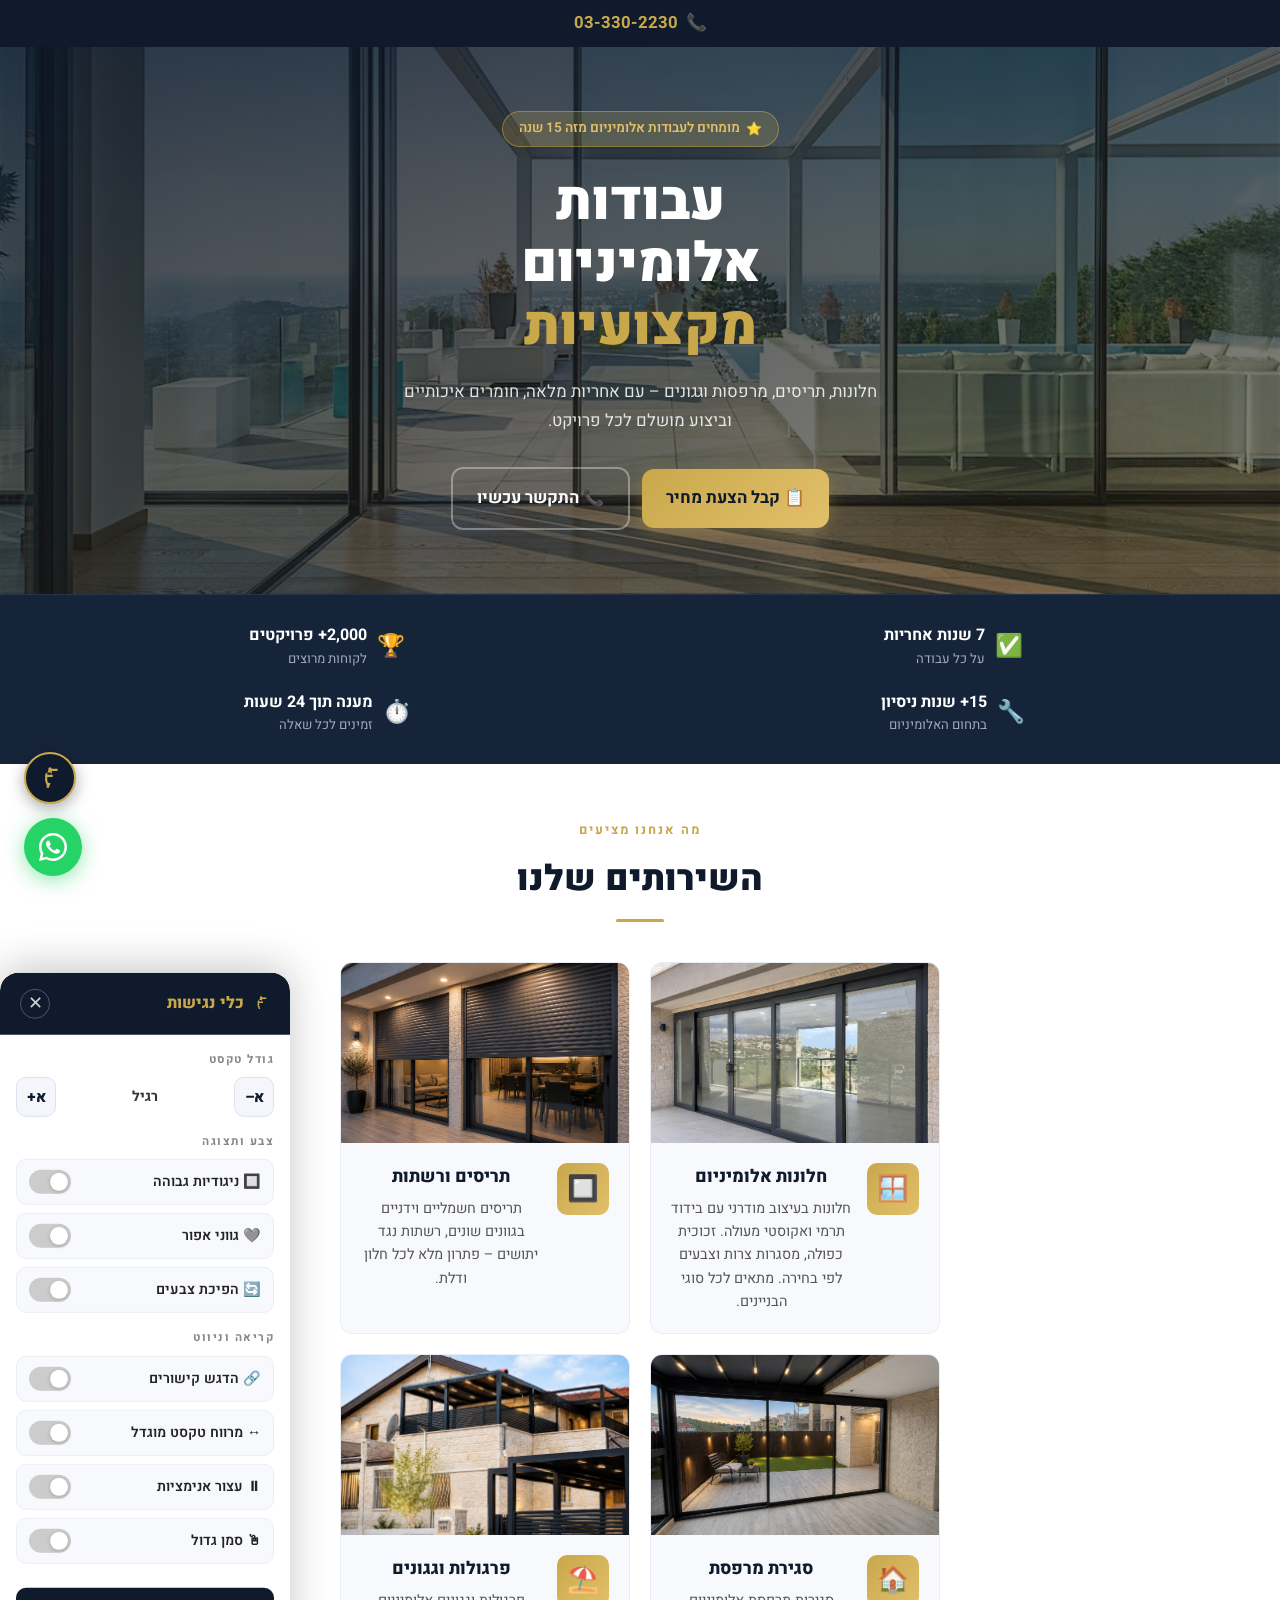
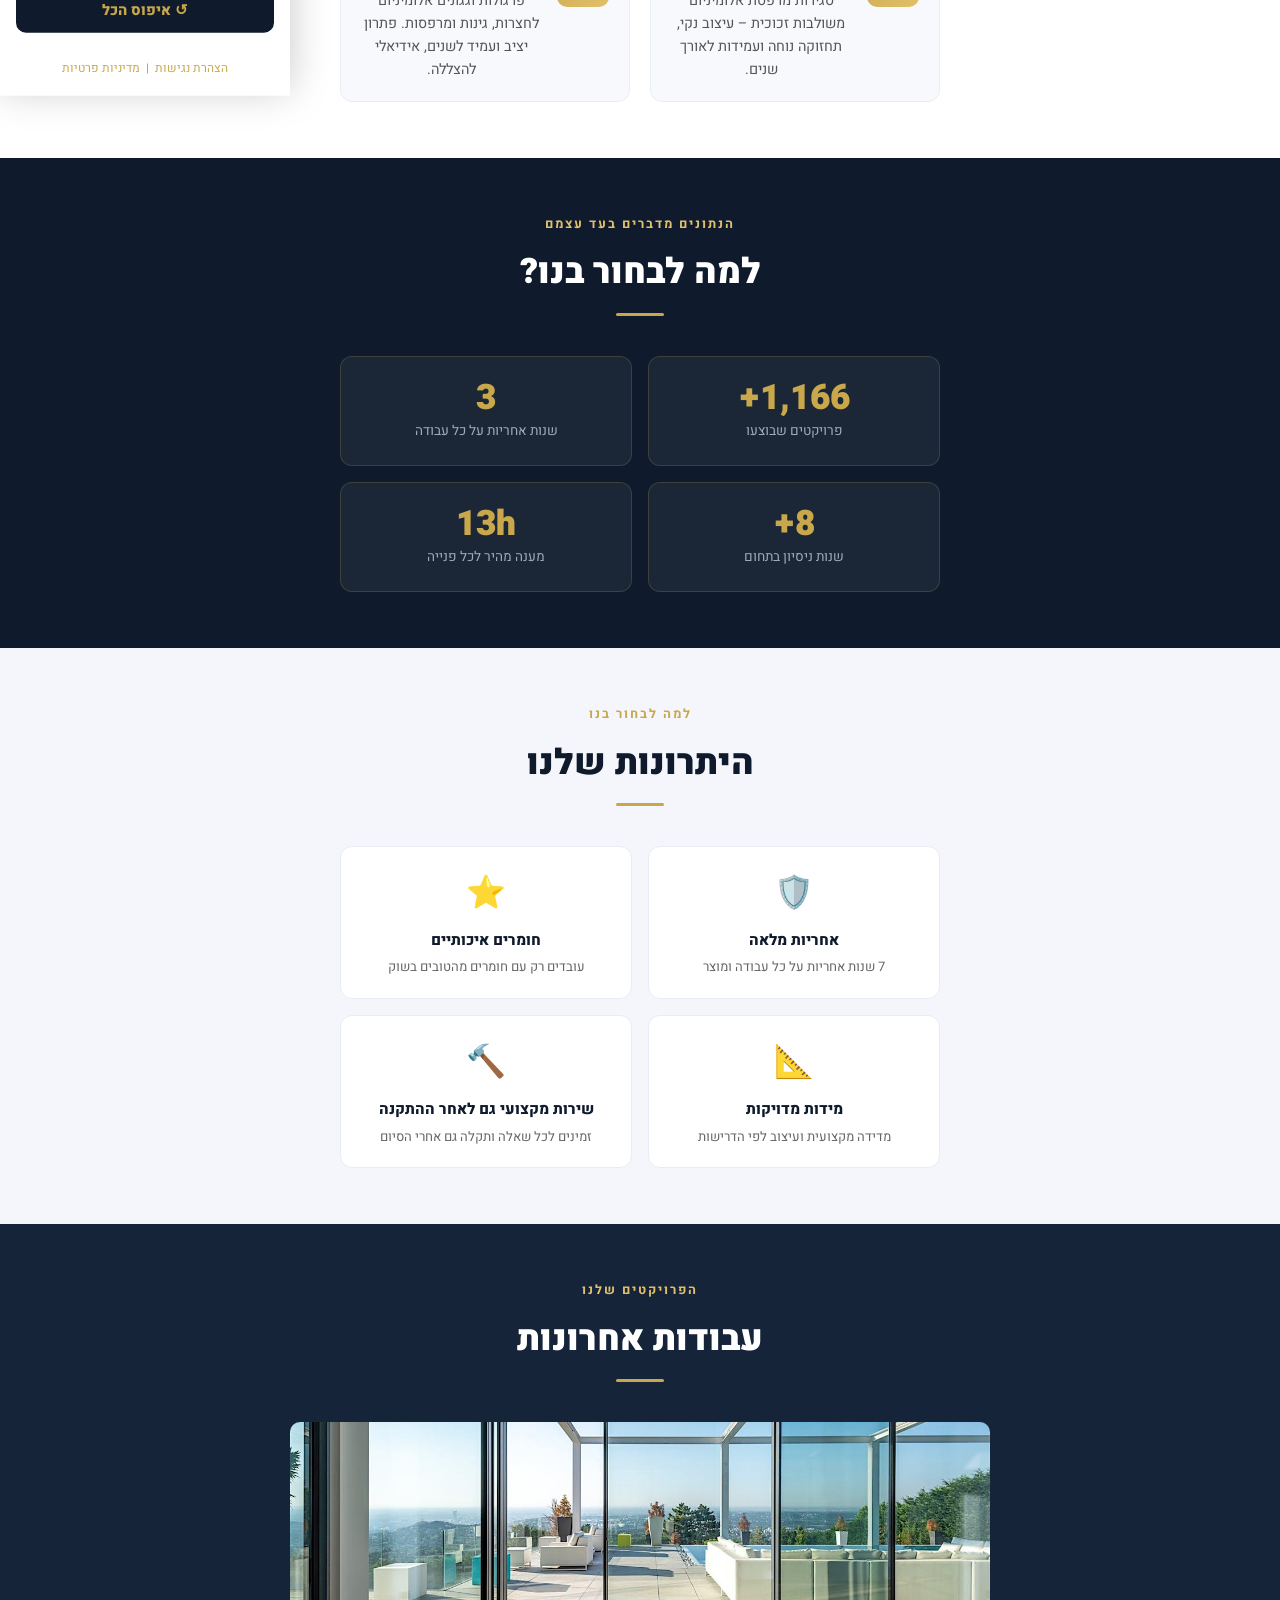
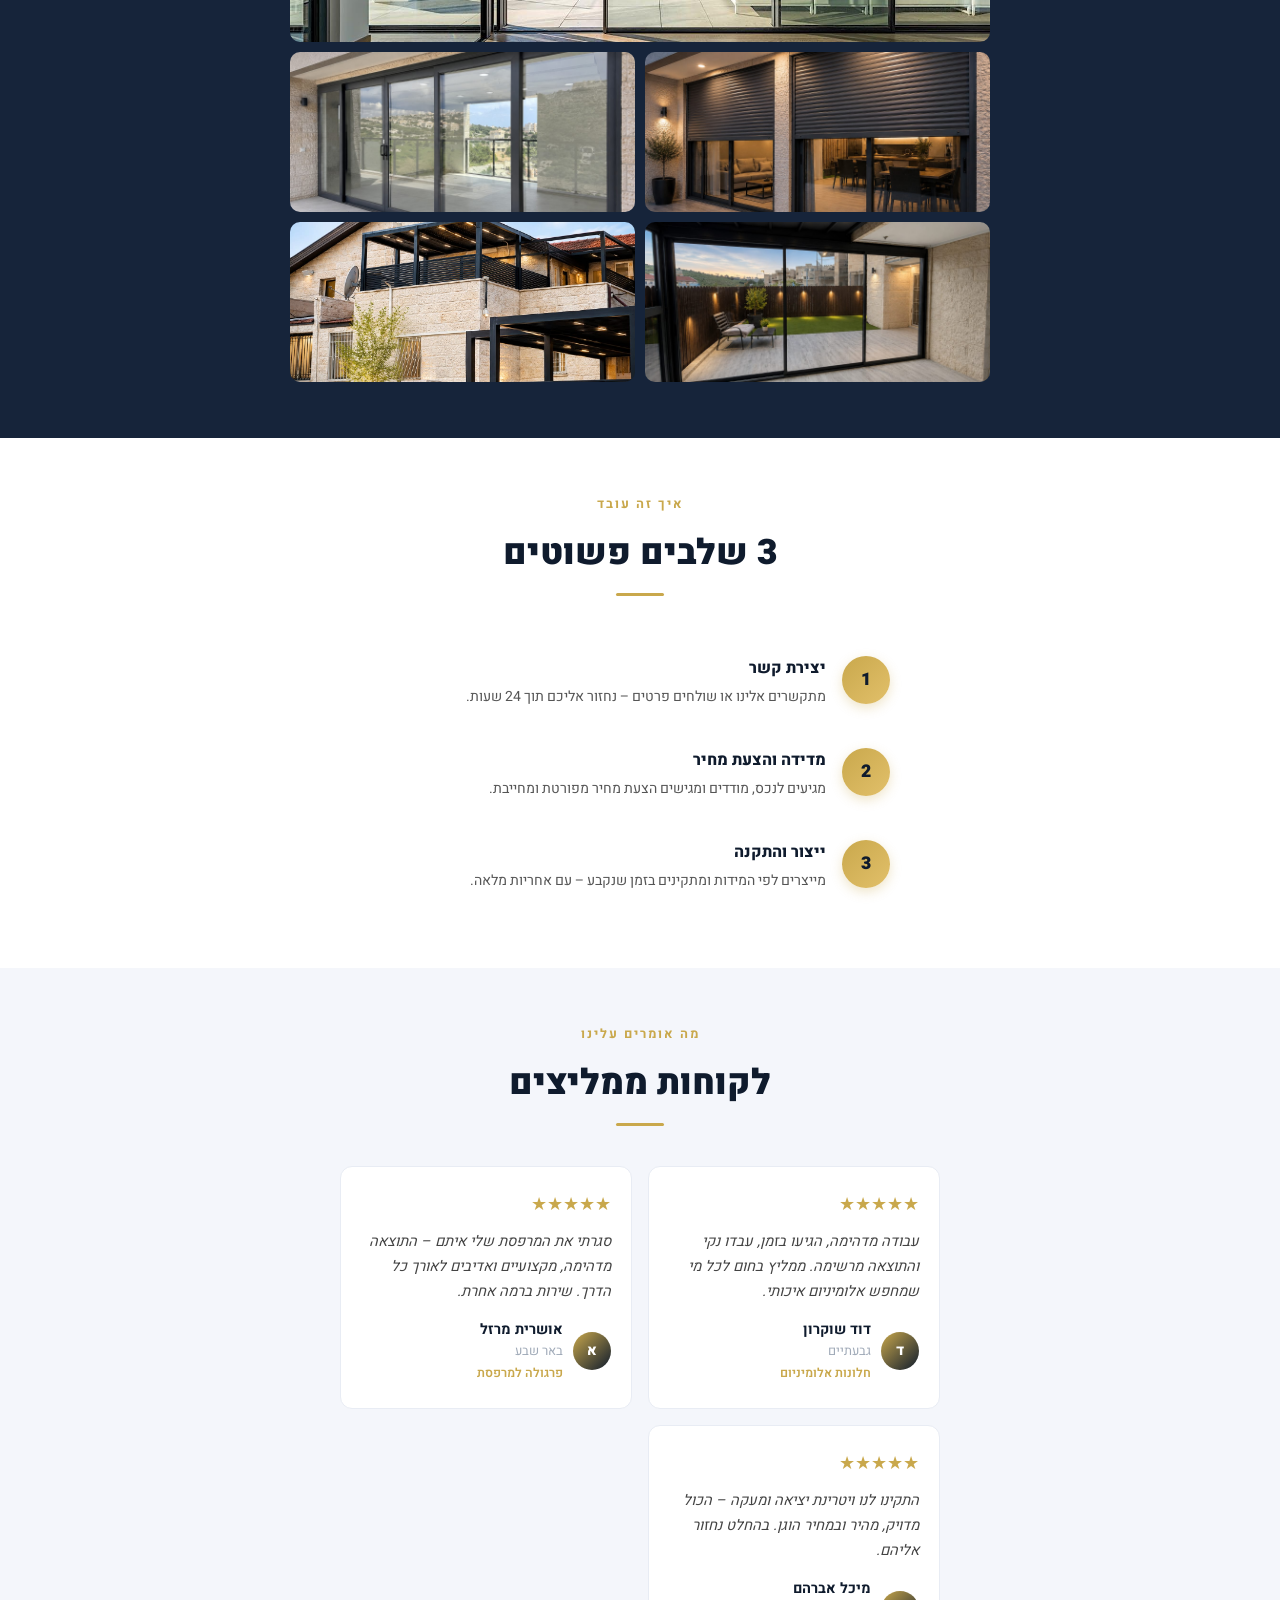
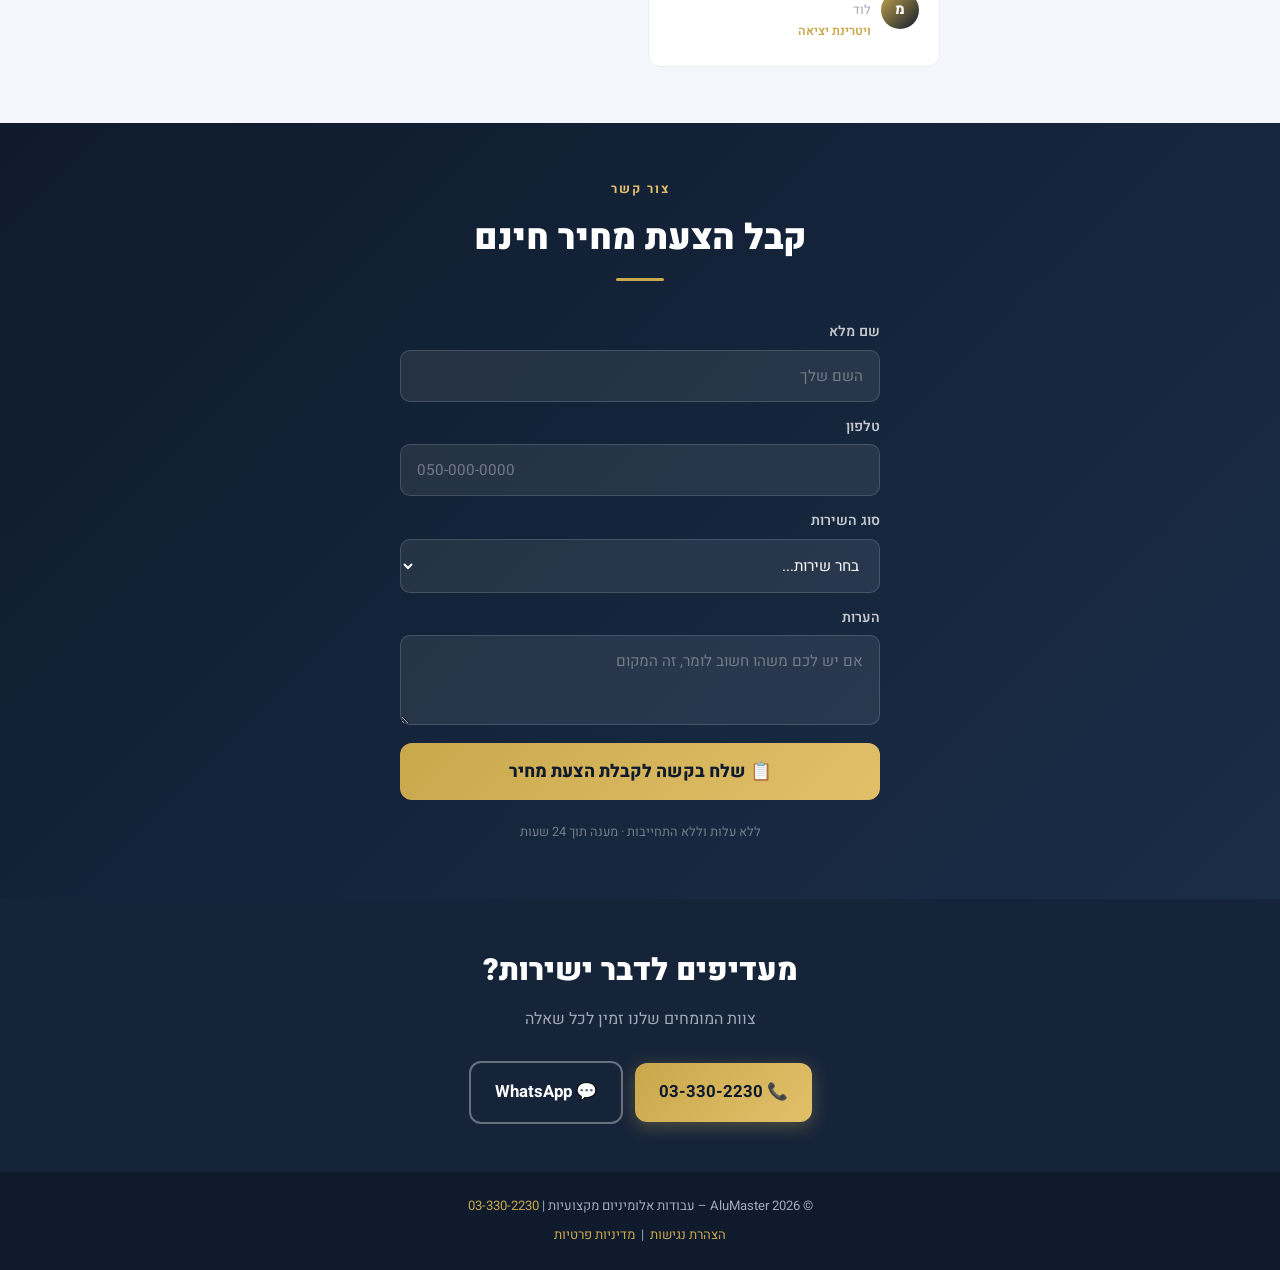
==== index.html @ 0dadb30b "Add accessibility toolbar widget (WCAG 2.2 / ת"י 5568) - Font size control (4 levels) - High contras" ====
<!DOCTYPE html>
<html lang="he" dir="rtl">
<head>
  <!-- Google Tag Manager -->
  <script>(function(w,d,s,l,i){w[l]=w[l]||[];w[l].push({'gtm.start':
  new Date().getTime(),event:'gtm.js'});var f=d.getElementsByTagName(s)[0],
  j=d.createElement(s),dl=l!='dataLayer'?'&l='+l:'';j.async=true;j.src=
  'https://www.googletagmanager.com/gtm.js?id='+i+dl;f.parentNode.insertBefore(j,f);
  })(window,document,'script','dataLayer','GTM-M9XR2QWD');</script>
  <!-- End Google Tag Manager -->
  <meta charset="UTF-8" />
  <meta name="viewport" content="width=device-width, initial-scale=1.0" />
  <title>עבודות אלומיניום מקצועיות | AluMaster</title>
  <meta name="description" content="חלונות, תריסים, סגירת מרפסות, פרגולות וגגונים – עם אחריות מלאה, חומרים איכותיים וביצוע מושלם לכל פרויקט." />
  <link rel="preconnect" href="https://fonts.googleapis.com" />
  <link href="https://fonts.googleapis.com/css2?family=Heebo:wght@400;600;700;900&display=swap" rel="stylesheet" />
  <link rel="stylesheet" href="a11y-widget.css" />
  <style>
    *, *::before, *::after { box-sizing: border-box; margin: 0; padding: 0; }
    :root { --navy:#0f1b2d; --navy2:#16243a; --gold:#c9a84c; --gold-light:#e2c06a; --muted:#a0aab8; --white:#ffffff; --radius:12px; }
    body { font-family:'Heebo',sans-serif; background:var(--white); color:#1a1a2e; line-height:1.6; }

    .topbar { background:var(--navy); text-align:center; padding:10px 16px; }
    .topbar a { color:var(--gold); text-decoration:none; font-size:1.05rem; font-weight:700; display:inline-flex; align-items:center; gap:8px; }
    .topbar a::before { content:"📞"; }

    .hero { position:relative; min-height:520px; display:flex; flex-direction:column; align-items:center; justify-content:center; text-align:center; padding:64px 24px; overflow:hidden; color:var(--white); }
    .hero-bg { position:absolute; inset:0; background-image:url('main.jpeg'); background-size:cover; background-position:center; filter:brightness(0.55); z-index:0; }
    .hero-overlay { position:absolute; inset:0; background:linear-gradient(160deg,rgba(15,27,45,0.75) 0%,rgba(201,168,76,0.12) 100%); z-index:1; }
    .hero>*:not(.hero-bg):not(.hero-overlay) { position:relative; z-index:2; }
    .badge { display:inline-flex; align-items:center; gap:6px; background:rgba(201,168,76,0.2); border:1px solid rgba(201,168,76,0.5); color:var(--gold-light); padding:6px 16px; border-radius:100px; font-size:0.85rem; font-weight:600; margin-bottom:24px; }
    .badge::before { content:"⭐"; font-size:0.8rem; }
    .hero h1 { font-size:clamp(2.4rem,8vw,3.4rem); font-weight:900; line-height:1.15; margin-bottom:20px; text-align:center; width:100%; }
    .hero h1 span { color:var(--gold); display:block; text-align:center; }
    .hero p { color:rgba(255,255,255,0.85); font-size:1.05rem; max-width:480px; margin:0 auto 32px; line-height:1.7; text-align:center; }
    .cta-group { display:flex; flex-direction:column; align-items:center; justify-content:center; gap:12px; max-width:380px; margin:0 auto; }
    .btn { display:flex; align-items:center; justify-content:center; gap:8px; padding:16px 24px; border-radius:var(--radius); font-size:1.05rem; font-weight:700; cursor:pointer; text-decoration:none; border:none; transition:transform 0.15s,box-shadow 0.15s; font-family:'Heebo',sans-serif; }
    .btn:active { transform:scale(0.97); }
    .btn-gold { background:linear-gradient(135deg,var(--gold),var(--gold-light)); color:var(--navy); box-shadow:0 4px 18px rgba(201,168,76,0.35); }
    .btn-gold:hover { box-shadow:0 6px 24px rgba(201,168,76,0.5); }
    .btn-outline { background:transparent; border:2px solid rgba(255,255,255,0.35); color:var(--white); }
    .btn-outline:hover { border-color:var(--gold); color:var(--gold); }

    .stats { background:var(--navy2); padding:28px 24px; display:grid; grid-template-columns:1fr 1fr; gap:20px; border-top:1px solid rgba(255,255,255,0.07); }
    .stat { display:flex; align-items:center; justify-content:center; gap:10px; }
    .stat-icon { font-size:1.4rem; flex-shrink:0; }
    .stat-label { font-size:0.82rem; color:var(--muted); }
    .stat-value { font-size:1rem; font-weight:700; color:var(--white); }

    .section { padding:56px 24px; }
    .section-tag { display:block; text-align:center; font-size:0.8rem; font-weight:700; letter-spacing:2px; color:var(--gold); text-transform:uppercase; margin-bottom:10px; }
    .section-title { text-align:center; font-size:clamp(1.6rem,5vw,2.2rem); font-weight:900; color:var(--navy); margin-bottom:8px; }
    .section-line { width:48px; height:3px; background:var(--gold); border-radius:2px; margin:12px auto 40px; }

    .services-grid { display:flex; flex-direction:column; gap:20px; max-width:600px; margin:0 auto; }
    .service-card { background:#f8f9fc; border-radius:var(--radius); border:1px solid #eaeef4; overflow:hidden; transition:box-shadow 0.2s,transform 0.2s; }
    .service-card:hover { box-shadow:0 6px 24px rgba(15,27,45,0.1); transform:translateY(-2px); }
    .service-img { width:100%; height:180px; object-fit:cover; display:block; }
    .card-body { display:flex; gap:16px; align-items:flex-start; padding:20px; }
    .service-icon { font-size:1.6rem; flex-shrink:0; background:linear-gradient(135deg,var(--gold),var(--gold-light)); border-radius:10px; width:52px; height:52px; display:flex; align-items:center; justify-content:center; }
    .card-text { flex:1; }
    .card-text h3 { font-size:1.1rem; font-weight:800; color:var(--navy); margin-bottom:6px; text-align:center; }
    .card-text p { font-size:0.9rem; color:#555; line-height:1.6; text-align:center; }

    .numbers { background:var(--navy); padding:56px 24px; }
    .numbers .section-title { color:var(--white); }
    .numbers .section-tag { color:var(--gold-light); }
    .numbers-grid { display:grid; grid-template-columns:1fr 1fr; gap:16px; max-width:600px; margin:0 auto; }
    .number-card { background:rgba(255,255,255,0.05); border:1px solid rgba(201,168,76,0.2); border-radius:var(--radius); padding:24px 16px; text-align:center; }
    .number-val { font-size:2.2rem; font-weight:900; color:var(--gold); line-height:1; margin-bottom:6px; }
    .number-label { font-size:0.85rem; color:var(--muted); line-height:1.4; }

    .why { background:#f4f6fb; }
    .why-grid { display:grid; grid-template-columns:1fr 1fr; gap:16px; max-width:600px; margin:0 auto; }
    .why-item { background:var(--white); border-radius:var(--radius); padding:20px 16px; text-align:center; border:1px solid #e8ecf4; }
    .why-item .icon { font-size:2rem; margin-bottom:10px; }
    .why-item h4 { font-size:0.95rem; font-weight:800; color:var(--navy); margin-bottom:6px; }
    .why-item p { font-size:0.82rem; color:#666; line-height:1.5; }

    .gallery { background:var(--navy2); padding:56px 24px; }
    .gallery .section-title { color:var(--white); }
    .gallery .section-tag { color:var(--gold-light); }
    .gallery-grid { display:grid; grid-template-columns:1fr 1fr; gap:10px; max-width:700px; margin:0 auto; }
    .gallery-grid img { width:100%; height:160px; object-fit:cover; border-radius:10px; transition:transform 0.3s; }
    .gallery-grid img:hover { transform:scale(1.03); }
    .gallery-grid img:first-child { grid-column:1/-1; height:220px; }

    .process-steps { display:flex; flex-direction:column; max-width:500px; margin:0 auto; position:relative; }
    .process-steps::before { content:''; position:absolute; right:23px; top:28px; bottom:28px; width:2px; background:linear-gradient(to bottom,var(--gold),transparent); }
    .step { display:flex; gap:16px; align-items:flex-start; padding:20px 0; }
    .step-num { width:48px; height:48px; border-radius:50%; background:linear-gradient(135deg,var(--gold),var(--gold-light)); color:var(--navy); font-weight:900; font-size:1.1rem; display:flex; align-items:center; justify-content:center; flex-shrink:0; position:relative; z-index:1; box-shadow:0 4px 12px rgba(201,168,76,0.3); }
    .step h4 { font-size:1rem; font-weight:800; color:var(--navy); margin-bottom:4px; }
    .step p { font-size:0.88rem; color:#555; }

    .testimonials { background:#f4f6fb; padding:56px 24px; }
    .testimonials-grid { display:flex; flex-direction:column; gap:16px; max-width:600px; margin:0 auto; }
    .testimonial-card { background:var(--white); border-radius:var(--radius); padding:24px 20px; border:1px solid #e8ecf4; }
    .testimonial-stars { color:var(--gold); font-size:1.1rem; margin-bottom:10px; }
    .testimonial-text { font-size:0.92rem; color:#444; line-height:1.7; margin-bottom:14px; font-style:italic; }
    .testimonial-author { display:flex; align-items:center; gap:10px; }
    .author-avatar { width:38px; height:38px; border-radius:50%; background:linear-gradient(135deg,var(--gold),var(--navy)); display:flex; align-items:center; justify-content:center; color:white; font-weight:800; font-size:0.9rem; flex-shrink:0; }
    .author-name { font-weight:700; font-size:0.9rem; color:var(--navy); }
    .author-city { font-size:0.8rem; color:var(--muted); }
    .author-project { font-size:0.78rem; color:var(--gold); font-weight:600; margin-top:2px; }

    .lead-section { background:linear-gradient(135deg,var(--navy) 0%,#1a2d47 100%); padding:56px 24px; }
    .lead-section .section-title { color:var(--white); }
    .lead-section .section-tag { color:var(--gold-light); }
    .lead-form { max-width:480px; margin:0 auto; display:flex; flex-direction:column; gap:14px; }
    .form-group { display:flex; flex-direction:column; gap:6px; }
    .form-group label { font-size:0.88rem; color:rgba(255,255,255,0.75); font-weight:600; }
    .form-group input,.form-group textarea,.form-group select { background:rgba(255,255,255,0.08); border:1px solid rgba(255,255,255,0.15); border-radius:10px; padding:14px 16px; color:var(--white); font-family:'Heebo',sans-serif; font-size:0.95rem; width:100%; transition:border-color 0.2s; }
    .form-group input::placeholder,.form-group textarea::placeholder { color:rgba(255,255,255,0.35); }
    .form-group input:focus,.form-group textarea:focus,.form-group select:focus { outline:none; border-color:var(--gold); }
    .form-group select option { background:var(--navy); color:var(--white); }
    .form-group textarea { resize:vertical; min-height:90px; }
    .btn-submit { background:linear-gradient(135deg,var(--gold),var(--gold-light)); color:var(--navy); font-weight:800; font-size:1.1rem; padding:16px; border-radius:var(--radius); border:none; cursor:pointer; width:100%; margin-top:4px; transition:box-shadow 0.2s,transform 0.15s; font-family:'Heebo',sans-serif; }
    .btn-submit:hover { box-shadow:0 6px 24px rgba(201,168,76,0.5); transform:translateY(-1px); }
    .form-note { text-align:center; font-size:0.8rem; color:rgba(255,255,255,0.4); margin-top:8px; }
    .success-msg { display:none; background:rgba(37,211,102,0.15); border:1px solid #25d366; border-radius:var(--radius); padding:16px; text-align:center; color:#25d366; font-weight:700; margin-top:8px; }

    .final-cta { background:var(--navy2); color:var(--white); text-align:center; padding:48px 24px; }
    .final-cta h2 { font-size:clamp(1.4rem,4vw,1.9rem); font-weight:900; margin-bottom:12px; }
    .final-cta p { color:var(--muted); margin-bottom:28px; }
    .final-cta .cta-group { margin:0 auto; }

    footer { background:var(--navy); color:var(--muted); text-align:center; padding:24px 16px; font-size:0.82rem; }
    footer a { color:var(--gold); text-decoration:none; }

    .wa-float { position:fixed; bottom:24px; left:24px; width:58px; height:58px; background:#25d366; border-radius:50%; display:flex; align-items:center; justify-content:center; box-shadow:0 4px 20px rgba(37,211,102,0.5); z-index:999; transition:transform 0.2s,box-shadow 0.2s; animation:wa-pulse 2.5s infinite; }
    .wa-float:hover { transform:scale(1.1); box-shadow:0 6px 28px rgba(37,211,102,0.7); animation:none; }
    @keyframes wa-pulse { 0%,100%{box-shadow:0 4px 20px rgba(37,211,102,0.5)} 50%{box-shadow:0 4px 32px rgba(37,211,102,0.85)} }

    @media(min-width:640px) {
      .services-grid { display:grid; grid-template-columns:1fr 1fr; }
      .cta-group { flex-direction:row; justify-content:center; }
      .process-steps::before { display:none; }
      .testimonials-grid { display:grid; grid-template-columns:1fr 1fr; }
    }

    /* ===== נגישות גלובלית WCAG 2.2 / ת"י 5568 ===== */
    .skip-link { position:absolute; top:-80px; right:16px; background:var(--gold); color:var(--navy); padding:12px 22px; font-weight:800; border-radius:0 0 var(--radius) var(--radius); z-index:10000; font-size:1rem; transition:top 0.15s; text-decoration:none; }
    .skip-link:focus { top:0; }
    :focus-visible { outline:3px solid var(--gold); outline-offset:3px; border-radius:4px; }
    .btn:focus-visible, .btn-submit:focus-visible, .wa-float:focus-visible { outline:3px solid var(--gold); outline-offset:4px; }
    @media (prefers-reduced-motion: reduce) { *, *::before, *::after { animation-duration:0.01ms !important; transition-duration:0.01ms !important; } }
  </style>
</head>
<body>
<!-- Google Tag Manager (noscript) -->
<noscript><iframe src="https://www.googletagmanager.com/ns.html?id=GTM-M9XR2QWD"
height="0" width="0" style="display:none;visibility:hidden"></iframe></noscript>
<!-- End Google Tag Manager (noscript) -->

<a href="#main-content" class="skip-link">דלג לתוכן הראשי</a>

<header role="banner">
  <div class="topbar"><a href="tel:03-330-2230" aria-label="התקשר אלינו: 03-330-2230">03-330-2230</a></div>
</header>

<main id="main-content">

<section class="hero" aria-labelledby="hero-heading">
  <div class="hero-bg"></div>
  <div class="hero-overlay"></div>
  <div class="badge">מומחים לעבודות אלומיניום מזה 15 שנה</div>
  <h1 id="hero-heading">עבודות<br>אלומיניום<span>מקצועיות</span></h1>
  <p>חלונות, תריסים, מרפסות וגגונים – עם אחריות מלאה, חומרים איכותיים וביצוע מושלם לכל פרויקט.</p>
  <div class="cta-group">
    <a href="https://wa.me/972549029017?text=%D7%A9%D7%9C%D7%95%D7%9D%2C%20%D7%A8%D7%90%D7%99%D7%AA%D7%99%20%D7%90%D7%AA%20%D7%94%D7%90%D7%AA%D7%A8%20%D7%A9%D7%9C%D7%9B%D7%9D%20%D7%95%D7%90%D7%A9%D7%9E%D7%97%20%D7%9C%D7%A7%D7%91%D7%9C%20%D7%94%D7%A6%D7%A2%D7%AA%20%D7%9E%D7%97%D7%99%D7%A8" target="_blank" class="btn btn-gold">📋 קבל הצעת מחיר</a>
    <a href="tel:03-330-2230" class="btn btn-outline">📞 התקשר עכשיו</a>
  </div>
</section>

<div class="stats">
  <div class="stat"><div class="stat-icon">✅</div><div><div class="stat-value">7 שנות אחריות</div><div class="stat-label">על כל עבודה</div></div></div>
  <div class="stat"><div class="stat-icon">🏆</div><div><div class="stat-value">2,000+ פרויקטים</div><div class="stat-label">לקוחות מרוצים</div></div></div>
  <div class="stat"><div class="stat-icon">🔧</div><div><div class="stat-value">15+ שנות ניסיון</div><div class="stat-label">בתחום האלומיניום</div></div></div>
  <div class="stat"><div class="stat-icon">⏱️</div><div><div class="stat-value">מענה תוך 24 שעות</div><div class="stat-label">זמינים לכל שאלה</div></div></div>
</div>

<section class="section">
  <span class="section-tag">מה אנחנו מציעים</span>
  <h2 class="section-title">השירותים שלנו</h2>
  <div class="section-line"></div>
  <div class="services-grid">
    <div class="service-card">
      <img class="service-img" src="2.jpeg" alt="חלונות אלומיניום" loading="lazy" />
      <div class="card-body">
        <div class="service-icon">🪟</div>
        <div class="card-text">
          <h3>חלונות אלומיניום</h3>
          <p>חלונות בעיצוב מודרני עם בידוד תרמי ואקוסטי מעולה. זכוכית כפולה, מסגרות צרות וצבעים לפי בחירה. מתאים לכל סוגי הבניינים.</p>
        </div>
      </div>
    </div>
    <div class="service-card">
      <img class="service-img" src="1.jpeg" alt="תריסים ורשתות" loading="lazy" />
      <div class="card-body">
        <div class="service-icon">🔲</div>
        <div class="card-text">
          <h3>תריסים ורשתות</h3>
          <p>תריסים חשמליים וידניים בגוונים שונים, רשתות נגד יתושים – פתרון מלא לכל חלון ודלת.</p>
        </div>
      </div>
    </div>
    <div class="service-card">
      <img class="service-img" src="3.jpeg" alt="סגירת מרפסת" loading="lazy" />
      <div class="card-body">
        <div class="service-icon">🏠</div>
        <div class="card-text">
          <h3>סגירת מרפסת</h3>
          <p>סגירות מרפסת אלומיניום משולבות זכוכית – עיצוב נקי, תחזוקה נוחה ועמידות לאורך שנים.</p>
        </div>
      </div>
    </div>
    <div class="service-card">
      <img class="service-img" src="4.jpeg" alt="פרגולות וגגונים" loading="lazy" />
      <div class="card-body">
        <div class="service-icon">⛱️</div>
        <div class="card-text">
          <h3>פרגולות וגגונים</h3>
          <p>פרגולות וגגונים אלומיניום לחצרות, גינות ומרפסות. פתרון יציב ועמיד לשנים, אידיאלי להצללה.</p>
        </div>
      </div>
    </div>
  </div>
</section>

<section class="section numbers">
  <span class="section-tag">הנתונים מדברים בעד עצמם</span>
  <h2 class="section-title">למה לבחור בנו?</h2>
  <div class="section-line"></div>
  <div class="numbers-grid">
    <div class="number-card"><div class="number-val" data-target="2000" data-suffix=",000+">0</div><div class="number-label">פרויקטים שבוצעו</div></div>
    <div class="number-card"><div class="number-val" data-target="7" data-suffix="">0</div><div class="number-label">שנות אחריות על כל עבודה</div></div>
    <div class="number-card"><div class="number-val" data-target="15" data-suffix="+">0</div><div class="number-label">שנות ניסיון בתחום</div></div>
    <div class="number-card"><div class="number-val" data-target="24" data-suffix="h">0</div><div class="number-label">מענה מהיר לכל פנייה</div></div>
  </div>
</section>

<section class="section why">
  <span class="section-tag">למה לבחור בנו</span>
  <h2 class="section-title">היתרונות שלנו</h2>
  <div class="section-line"></div>
  <div class="why-grid">
    <div class="why-item"><div class="icon">🛡️</div><h4>אחריות מלאה</h4><p>7 שנות אחריות על כל עבודה ומוצר</p></div>
    <div class="why-item"><div class="icon">⭐</div><h4>חומרים איכותיים</h4><p>עובדים רק עם חומרים מהטובים בשוק</p></div>
    <div class="why-item"><div class="icon">📐</div><h4>מידות מדויקות</h4><p>מדידה מקצועית ועיצוב לפי הדרישות</p></div>
    <div class="why-item"><div class="icon">🔨</div><h4>שירות מקצועי גם לאחר ההתקנה</h4><p>זמינים לכל שאלה ותקלה גם אחרי הסיום</p></div>
  </div>
</section>

<section class="section gallery">
  <span class="section-tag">הפרויקטים שלנו</span>
  <h2 class="section-title">עבודות אחרונות</h2>
  <div class="section-line"></div>
  <div class="gallery-grid">
    <img src="main.jpeg" alt="עבודות אלומיניום" loading="lazy" />
    <img src="1.jpeg" alt="תריסים ורשתות" loading="lazy" />
    <img src="2.jpeg" alt="חלונות אלומיניום" loading="lazy" />
    <img src="3.jpeg" alt="סגירת מרפסת" loading="lazy" />
    <img src="4.jpeg" alt="פרגולות וגגונים" loading="lazy" />
  </div>
</section>

<section class="section">
  <span class="section-tag">איך זה עובד</span>
  <h2 class="section-title">3 שלבים פשוטים</h2>
  <div class="section-line"></div>
  <div class="process-steps">
    <div class="step"><div class="step-num">1</div><div><h4>יצירת קשר</h4><p>מתקשרים אלינו או שולחים פרטים – נחזור אליכם תוך 24 שעות.</p></div></div>
    <div class="step"><div class="step-num">2</div><div><h4>מדידה והצעת מחיר</h4><p>מגיעים לנכס, מודדים ומגישים הצעת מחיר מפורטת ומחייבת.</p></div></div>
    <div class="step"><div class="step-num">3</div><div><h4>ייצור והתקנה</h4><p>מייצרים לפי המידות ומתקינים בזמן שנקבע – עם אחריות מלאה.</p></div></div>
  </div>
</section>

<section class="section testimonials">
  <span class="section-tag">מה אומרים עלינו</span>
  <h2 class="section-title">לקוחות ממליצים</h2>
  <div class="section-line"></div>
  <div class="testimonials-grid">
    <div class="testimonial-card">
      <div class="testimonial-stars">★★★★★</div>
      <p class="testimonial-text">עבודה מדהימה, הגיעו בזמן, עבדו נקי והתוצאה מרשימה. ממליץ בחום לכל מי שמחפש אלומיניום איכותי.</p>
      <div class="testimonial-author">
        <div class="author-avatar">ד</div>
        <div><div class="author-name">דוד שוקרון</div><div class="author-city">גבעתיים</div><div class="author-project">חלונות אלומיניום</div></div>
      </div>
    </div>
    <div class="testimonial-card">
      <div class="testimonial-stars">★★★★★</div>
      <p class="testimonial-text">סגרתי את המרפסת שלי איתם – התוצאה מדהימה, מקצועיים ואדיבים לאורך כל הדרך. שירות ברמה אחרת.</p>
      <div class="testimonial-author">
        <div class="author-avatar">א</div>
        <div><div class="author-name">אושרית מרזל</div><div class="author-city">באר שבע</div><div class="author-project">פרגולה למרפסת</div></div>
      </div>
    </div>
    <div class="testimonial-card">
      <div class="testimonial-stars">★★★★★</div>
      <p class="testimonial-text">התקינו לנו ויטרינת יציאה ומעקה – הכול מדויק, מהיר ובמחיר הוגן. בהחלט נחזור אליהם.</p>
      <div class="testimonial-author">
        <div class="author-avatar">מ</div>
        <div><div class="author-name">מיכל אברהם</div><div class="author-city">לוד</div><div class="author-project">ויטרינת יציאה</div></div>
      </div>
    </div>
  </div>
</section>

<section class="section lead-section" id="leads">
  <span class="section-tag">צור קשר</span>
  <h2 class="section-title">קבל הצעת מחיר חינם</h2>
  <div class="section-line"></div>
  <div class="lead-form">
    <div class="form-group"><label for="fname">שם מלא</label><input type="text" id="fname" name="fname" placeholder="השם שלך" autocomplete="name" aria-required="true" /></div>
    <div class="form-group"><label for="fphone">טלפון</label><input type="tel" id="fphone" name="fphone" placeholder="050-000-0000" autocomplete="tel" aria-required="true" /></div>
    <div class="form-group">
      <label for="fservice">סוג השירות</label>
      <select id="fservice" name="fservice" aria-required="false">
        <option value="">בחר שירות...</option>
        <option>חלונות אלומיניום</option>
        <option>תריסים ורשתות</option>
        <option>סגירת מרפסת</option>
        <option>פרגולות וגגונים</option>
        <option>אחר</option>
      </select>
    </div>
    <div class="form-group"><label for="fnotes">הערות</label><textarea id="fnotes" name="fnotes" placeholder="אם יש לכם משהו חשוב לומר, זה המקום"></textarea></div>
    <button class="btn-submit" onclick="submitForm()" aria-label="שלח בקשה לקבלת הצעת מחיר ללא עלות">📋 שלח בקשה לקבלת הצעת מחיר</button>
    <div class="success-msg" id="successMsg">✅ תודה! נחזור אליך בהקדם.</div>
    <p class="form-note">ללא עלות וללא התחייבות · מענה תוך 24 שעות</p>
  </div>
</section>

<section class="final-cta">
  <h2>מעדיפים לדבר ישירות?</h2>
  <p>צוות המומחים שלנו זמין לכל שאלה</p>
  <div class="cta-group">
    <a href="tel:03-330-2230" class="btn btn-gold">📞 03-330-2230</a>
    <a href="https://wa.me/972549029017?text=%D7%A9%D7%9C%D7%95%D7%9D%2C%20%D7%A8%D7%90%D7%99%D7%AA%D7%99%20%D7%90%D7%AA%20%D7%94%D7%90%D7%AA%D7%A8%20%D7%A9%D7%9C%D7%9B%D7%9D%20%D7%95%D7%90%D7%A9%D7%9E%D7%97%20%D7%9C%D7%A7%D7%91%D7%9C%20%D7%94%D7%A6%D7%A2%D7%AA%20%D7%9E%D7%97%D7%99%D7%A8" class="btn btn-outline">💬 WhatsApp</a>
  </div>
</section>

</main>

<a href="https://wa.me/972549029017?text=%D7%A9%D7%9C%D7%95%D7%9D%2C%20%D7%A8%D7%90%D7%99%D7%AA%D7%99%20%D7%90%D7%AA%20%D7%94%D7%90%D7%AA%D7%A8%20%D7%A9%D7%9C%D7%9B%D7%9D%20%D7%95%D7%90%D7%A9%D7%9E%D7%97%20%D7%9C%D7%A7%D7%91%D7%9C%20%D7%94%D7%A6%D7%A2%D7%AA%20%D7%9E%D7%97%D7%99%D7%A8" class="wa-float" target="_blank" aria-label="פנה אלינו בוואטסאפ לקבלת הצעת מחיר">
  <svg xmlns="http://www.w3.org/2000/svg" viewBox="0 0 32 32" width="32" height="32" fill="white">
    <path d="M16 2C8.268 2 2 8.268 2 16c0 2.49.648 4.831 1.783 6.865L2 30l7.335-1.762A13.94 13.94 0 0 0 16 30c7.732 0 14-6.268 14-14S23.732 2 16 2zm0 25.5a11.44 11.44 0 0 1-5.833-1.594l-.418-.248-4.352 1.046 1.074-4.23-.272-.435A11.47 11.47 0 0 1 4.5 16C4.5 9.649 9.649 4.5 16 4.5S27.5 9.649 27.5 16 22.351 27.5 16 27.5zm6.29-8.61c-.344-.172-2.036-1.004-2.352-1.118-.316-.115-.546-.172-.776.172-.23.344-.89 1.118-1.09 1.348-.2.23-.4.258-.744.086-.344-.172-1.452-.535-2.766-1.707-1.022-.912-1.712-2.037-1.912-2.381-.2-.344-.021-.53.15-.701.155-.154.344-.402.516-.603.172-.2.23-.344.344-.574.115-.23.058-.43-.029-.603-.086-.172-.776-1.87-1.063-2.562-.28-.672-.564-.58-.776-.591l-.66-.011c-.23 0-.603.086-.918.43-.316.344-1.206 1.178-1.206 2.872s1.235 3.332 1.407 3.562c.172.23 2.43 3.71 5.888 5.204.823.355 1.465.567 1.966.726.826.263 1.578.226 2.172.137.662-.099 2.036-.832 2.323-1.635.287-.803.287-1.491.2-1.635-.086-.143-.316-.23-.66-.402z"/>
  </svg>
</a>

<footer role="contentinfo">
  <p>© 2026 AluMaster – עבודות אלומיניום מקצועיות | <a href="tel:03-330-2230">03-330-2230</a></p>
  <p style="margin-top:8px;">
    <a href="accessibility.html">הצהרת נגישות</a>
    &nbsp;|&nbsp;
    <a href="privacy.html">מדיניות פרטיות</a>
  </p>
</footer>

<script>
// Counter animation
function animateCounter(el) {
  const target = parseInt(el.dataset.target);
  const suffix = el.dataset.suffix || '';
  const duration = 1800;
  const steps = 60;
  const increment = target / steps;
  let current = 0;
  const timer = setInterval(() => {
    current += increment;
    if (current >= target) {
      current = target;
      clearInterval(timer);
    }
    const display = target === 2000
      ? Math.floor(current).toLocaleString('en') + '+'
      : Math.floor(current) + suffix;
    el.textContent = display;
  }, duration / steps);
}

const observer = new IntersectionObserver((entries) => {
  entries.forEach(entry => {
    if (entry.isIntersecting) {
      entry.target.querySelectorAll('.number-val[data-target]').forEach(animateCounter);
      observer.unobserve(entry.target);
    }
  });
}, { threshold: 0.3 });

const numbersSection = document.querySelector('.numbers-grid');
if (numbersSection) observer.observe(numbersSection);

function submitForm() {
  const name = document.getElementById('fname').value.trim();
  const phone = document.getElementById('fphone').value.trim();
  if (!name || !phone) { alert('נא למלא שם וטלפון'); return; }
  document.getElementById('successMsg').style.display = 'block';
  const btn = document.querySelector('.btn-submit');
  btn.disabled = true;
  btn.textContent = 'הבקשה נשלחה!';
}
</script>
<script src="a11y-widget.js"></script>
</body>
</html>
---- a11y-widget.css ----
/* ==============================
   Accessibility Widget – AluMaster
   WCAG 2.2 / ת"י 5568
   ============================== */

#a11y-btn {
  position: fixed;
  bottom: 96px;
  left: 24px;
  width: 52px;
  height: 52px;
  background: #0f1b2d;
  border: 2px solid #c9a84c;
  border-radius: 50%;
  display: flex;
  align-items: center;
  justify-content: center;
  cursor: pointer;
  z-index: 997;
  box-shadow: 0 4px 16px rgba(0,0,0,0.35);
  transition: transform 0.2s, box-shadow 0.2s;
  color: #c9a84c;
  padding: 0;
}
#a11y-btn:hover { transform: scale(1.1); box-shadow: 0 6px 24px rgba(0,0,0,0.45); }
#a11y-btn:focus-visible { outline: 3px solid #c9a84c; outline-offset: 4px; border-radius: 50%; }

#a11y-panel {
  position: fixed;
  bottom: 0;
  left: 0;
  width: 290px;
  max-height: 88vh;
  background: #fff;
  border-radius: 18px 18px 0 0;
  box-shadow: 0 -6px 40px rgba(0,0,0,0.22);
  z-index: 9998;
  overflow-y: auto;
  transform: translateY(110%);
  transition: transform 0.3s cubic-bezier(0.4,0,0.2,1);
  font-family: 'Heebo', sans-serif;
  direction: rtl;
}
#a11y-panel.a11y-open { transform: translateY(0); }

#a11y-overlay {
  position: fixed;
  inset: 0;
  background: rgba(0,0,0,0.35);
  z-index: 9997;
  opacity: 0;
  pointer-events: none;
  transition: opacity 0.3s;
}
#a11y-overlay.a11y-open { opacity: 1; pointer-events: auto; }

.a11y-header {
  background: #0f1b2d;
  padding: 16px 20px;
  display: flex;
  align-items: center;
  justify-content: space-between;
  border-radius: 18px 18px 0 0;
  position: sticky;
  top: 0;
  z-index: 1;
}
.a11y-header h2 {
  color: #c9a84c;
  font-size: 1rem;
  font-weight: 800;
  margin: 0;
  display: flex;
  align-items: center;
  gap: 8px;
}
#a11y-close {
  background: transparent;
  border: 1px solid rgba(255,255,255,0.25);
  color: rgba(255,255,255,0.8);
  width: 30px;
  height: 30px;
  border-radius: 50%;
  font-size: 1.1rem;
  cursor: pointer;
  display: flex;
  align-items: center;
  justify-content: center;
  line-height: 1;
  transition: background 0.15s;
}
#a11y-close:hover { background: rgba(255,255,255,0.15); color: #fff; }
#a11y-close:focus-visible { outline: 2px solid #c9a84c; outline-offset: 2px; }

.a11y-body { padding: 16px; }

.a11y-group-label {
  font-size: 0.72rem;
  font-weight: 700;
  letter-spacing: 1.5px;
  text-transform: uppercase;
  color: #888;
  margin: 16px 0 8px;
}
.a11y-group-label:first-child { margin-top: 0; }

.a11y-font-row {
  display: flex;
  align-items: center;
  gap: 8px;
  margin-bottom: 8px;
}
.a11y-font-row span {
  flex: 1;
  text-align: center;
  font-size: 0.88rem;
  font-weight: 700;
  color: #333;
}
.a11y-icon-btn {
  width: 40px;
  height: 40px;
  background: #f4f6fb;
  border: 1px solid #dde2ee;
  border-radius: 10px;
  font-size: 0.95rem;
  font-weight: 800;
  cursor: pointer;
  display: flex;
  align-items: center;
  justify-content: center;
  transition: background 0.15s, border-color 0.15s;
  color: #0f1b2d;
  font-family: 'Heebo', sans-serif;
}
.a11y-icon-btn:hover { background: #e8ecf6; border-color: #c9a84c; }
.a11y-icon-btn:focus-visible { outline: 2px solid #c9a84c; outline-offset: 2px; }

.a11y-toggle-row {
  display: flex;
  align-items: center;
  justify-content: space-between;
  padding: 10px 12px;
  border-radius: 10px;
  background: #f8f9fc;
  border: 1px solid #eaeef4;
  margin-bottom: 8px;
  cursor: pointer;
  transition: background 0.15s;
}
.a11y-toggle-row:hover { background: #eef1f8; }
.a11y-toggle-row label {
  font-size: 0.88rem;
  font-weight: 600;
  color: #222;
  cursor: pointer;
  display: flex;
  align-items: center;
  gap: 8px;
}
.a11y-switch {
  position: relative;
  width: 42px;
  height: 24px;
  flex-shrink: 0;
}
.a11y-switch input { opacity: 0; width: 0; height: 0; }
.a11y-switch-track {
  position: absolute;
  inset: 0;
  background: #ccc;
  border-radius: 24px;
  transition: background 0.2s;
  cursor: pointer;
}
.a11y-switch-track::after {
  content: '';
  position: absolute;
  width: 18px;
  height: 18px;
  border-radius: 50%;
  background: #fff;
  top: 3px;
  right: 3px;
  transition: transform 0.2s;
  box-shadow: 0 1px 4px rgba(0,0,0,0.2);
}
.a11y-switch input:checked + .a11y-switch-track { background: #c9a84c; }
.a11y-switch input:checked + .a11y-switch-track::after { transform: translateX(-18px); }
.a11y-switch input:focus-visible + .a11y-switch-track { outline: 2px solid #c9a84c; outline-offset: 2px; border-radius: 24px; }

.a11y-reset {
  width: 100%;
  padding: 12px;
  background: #0f1b2d;
  color: #c9a84c;
  border: none;
  border-radius: 10px;
  font-size: 0.92rem;
  font-weight: 800;
  cursor: pointer;
  margin-top: 16px;
  font-family: 'Heebo', sans-serif;
  transition: background 0.15s;
}
.a11y-reset:hover { background: #16243a; }
.a11y-reset:focus-visible { outline: 2px solid #c9a84c; outline-offset: 2px; }

.a11y-footer {
  text-align: center;
  padding: 10px 16px 18px;
  font-size: 0.75rem;
  color: #999;
}
.a11y-footer a { color: #c9a84c; text-decoration: none; }

/* ==============================
   Global accessibility modifiers
   applied to <html> element
   ============================== */

html.a11y-font-lg  { font-size: 112% !important; }
html.a11y-font-xl  { font-size: 125% !important; }
html.a11y-font-xxl { font-size: 140% !important; }

html.a11y-grayscale  { filter: grayscale(100%); }
html.a11y-invert     { filter: invert(100%) hue-rotate(180deg); }

html.a11y-high-contrast {
  filter: contrast(180%);
}
html.a11y-high-contrast body {
  background: #000 !important;
  color: #fff !important;
}
html.a11y-high-contrast a { color: #ffff00 !important; }
html.a11y-high-contrast .btn-gold,
html.a11y-high-contrast .btn-submit { background: #ffff00 !important; color: #000 !important; }

html.a11y-links a {
  text-decoration: underline !important;
  text-underline-offset: 3px !important;
  outline: 1px dotted currentColor !important;
  outline-offset: 2px !important;
}

html.a11y-spacing * {
  letter-spacing: 0.1em !important;
  word-spacing: 0.15em !important;
  line-height: 2 !important;
}

html.a11y-no-anim *,
html.a11y-no-anim *::before,
html.a11y-no-anim *::after {
  animation: none !important;
  transition: none !important;
}

html.a11y-big-cursor,
html.a11y-big-cursor * { cursor: url("data:image/svg+xml,%3Csvg xmlns='http://www.w3.org/2000/svg' width='32' height='32' viewBox='0 0 32 32'%3E%3Cpath d='M8 4 L8 26 L14 20 L18 28 L21 27 L17 19 L24 19 Z' fill='black' stroke='white' stroke-width='1.5'/%3E%3C/svg%3E") 0 0, auto !important; }
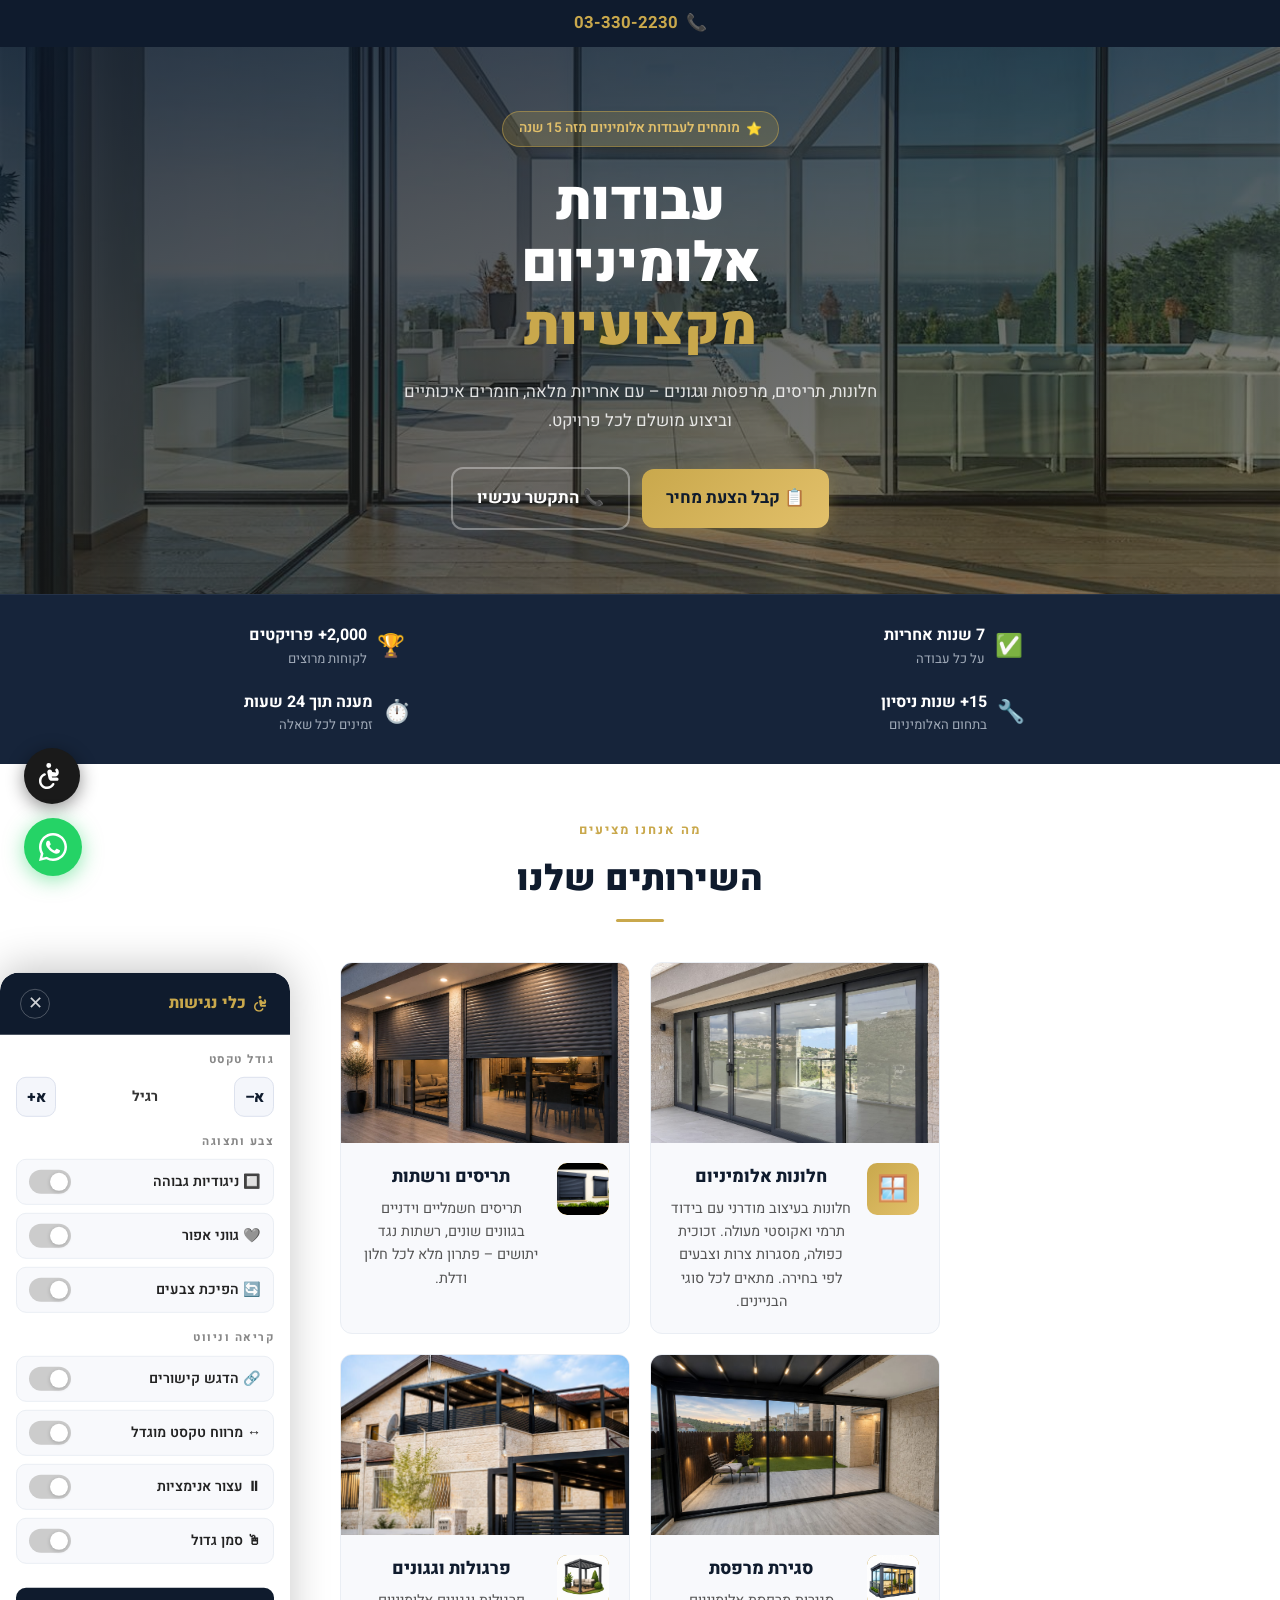
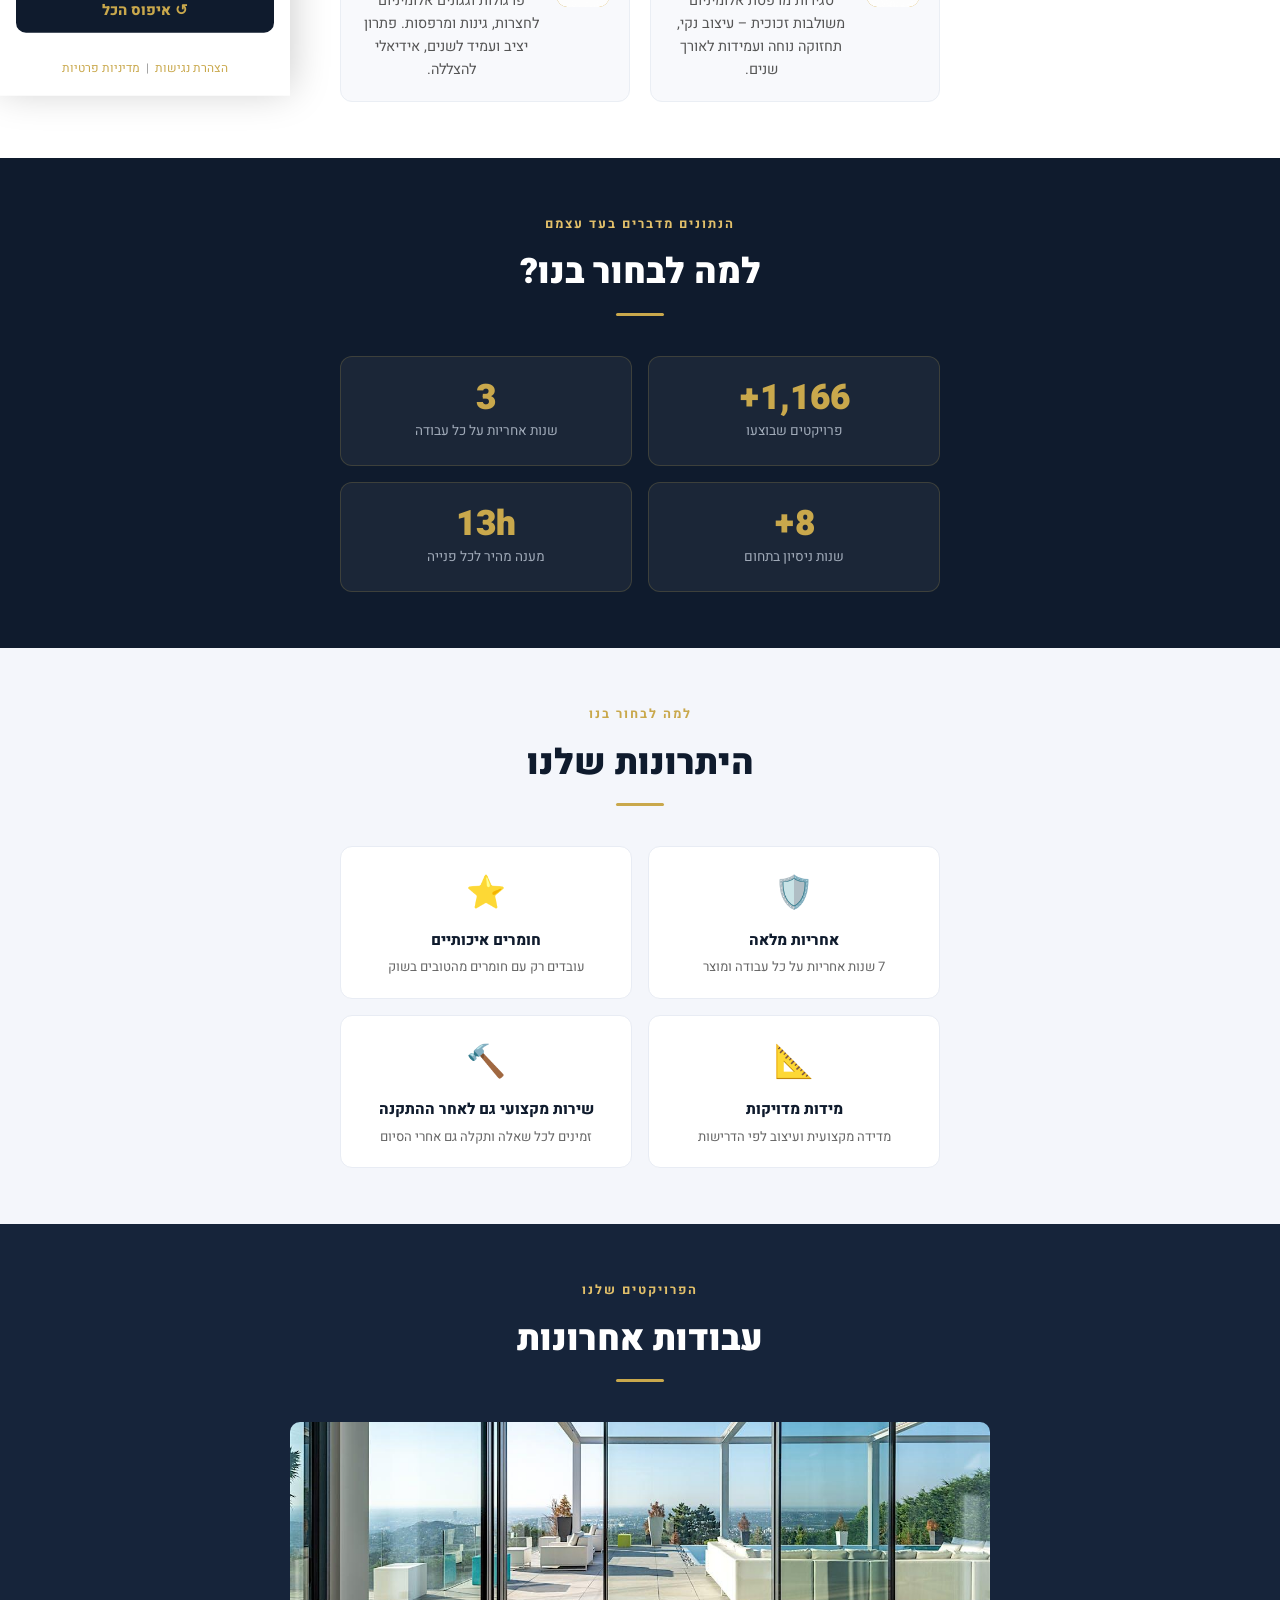
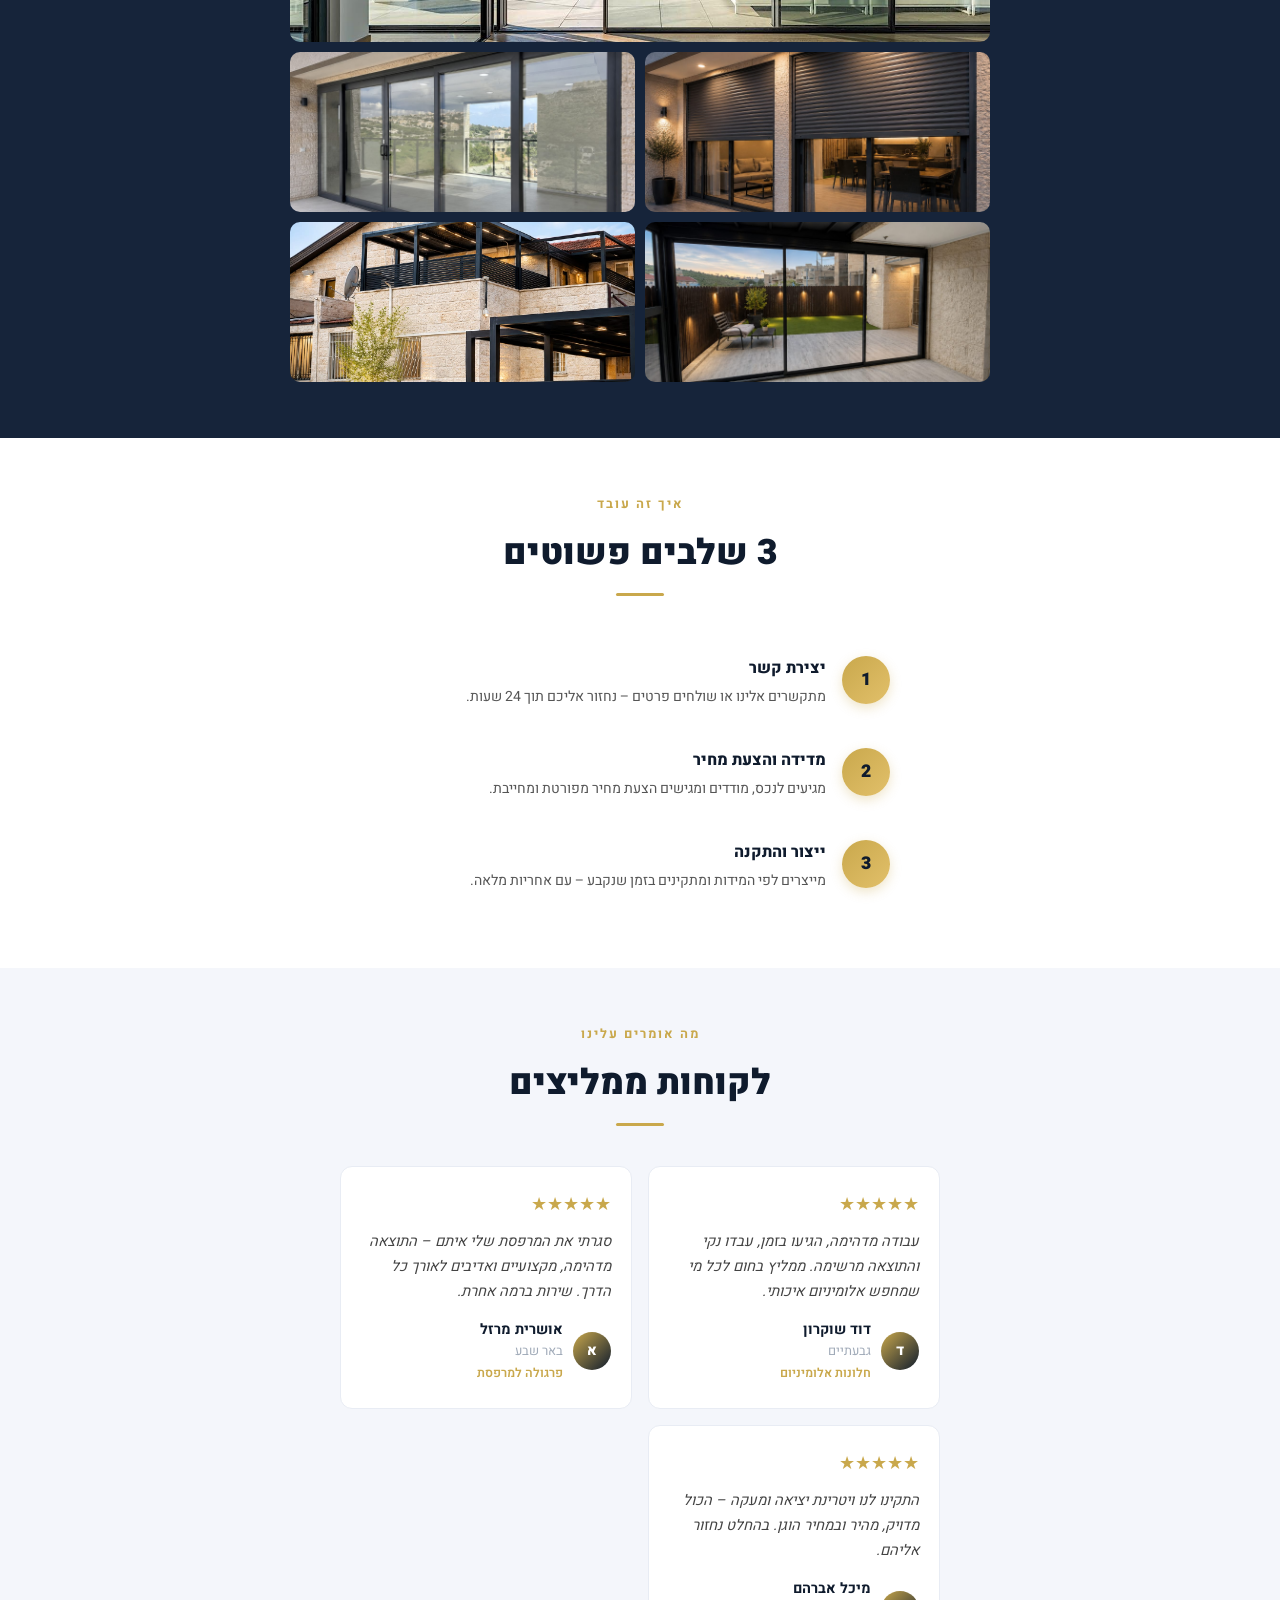
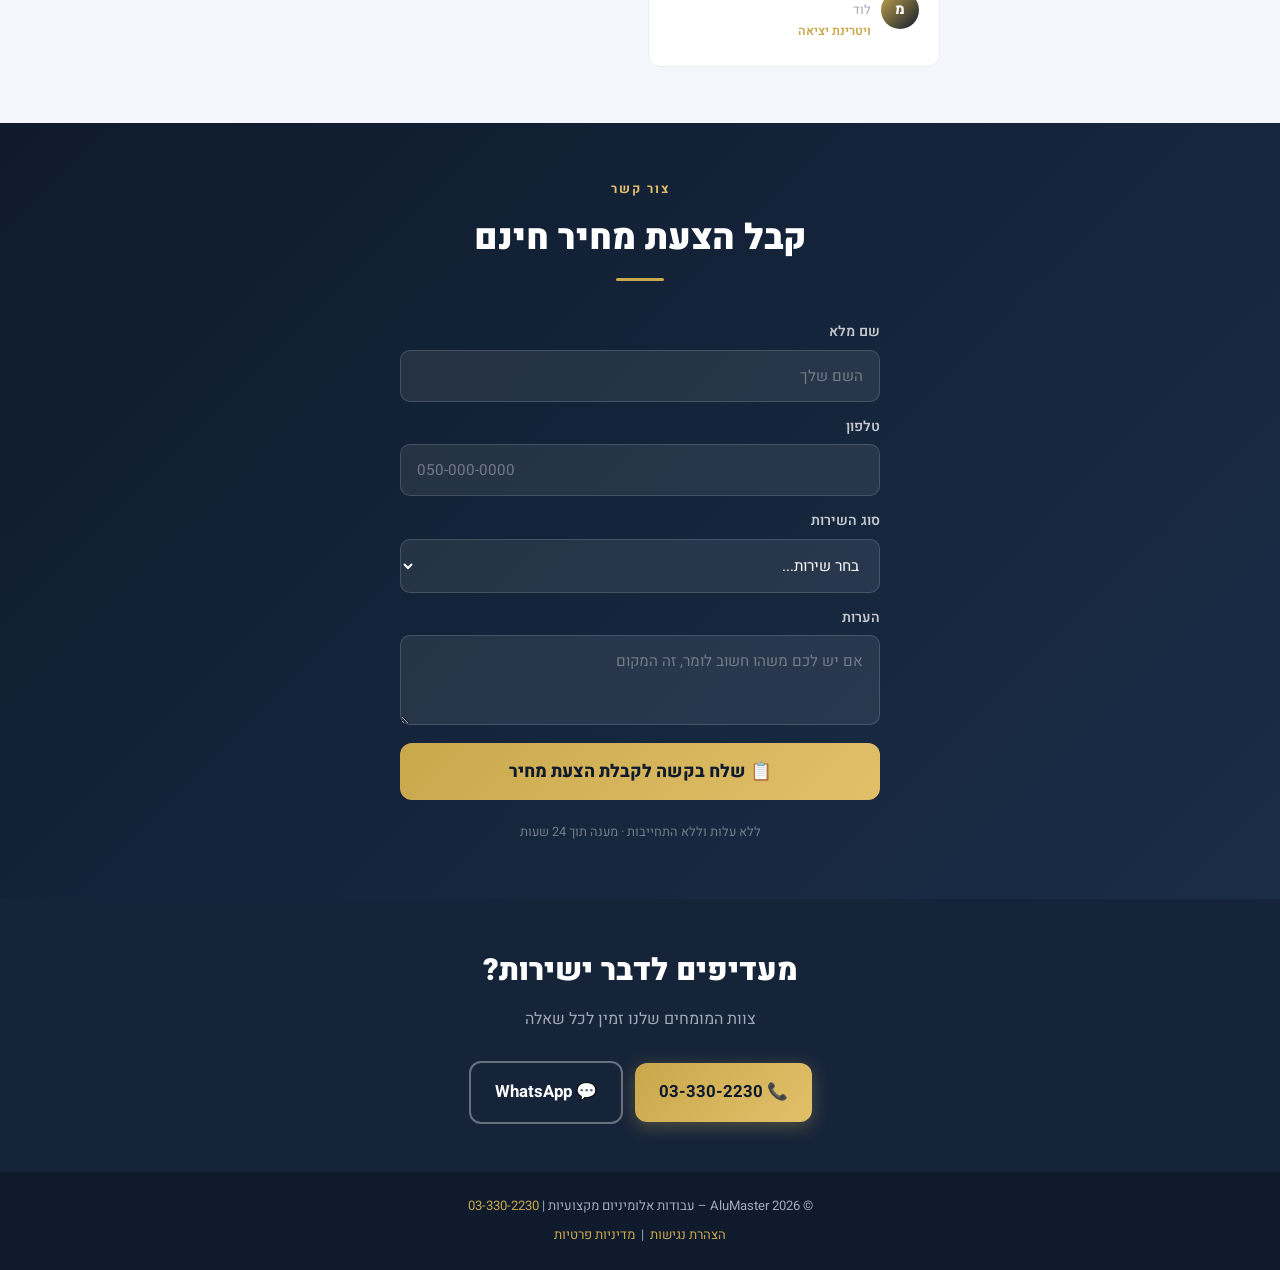
==== commit e876f71c: "Replace service card emoji icons with custom images (trisim/balkoni/pegola) https://claude.ai/code/s" ====
--- a/index.html
+++ b/index.html
@@ -57,7 +57,8 @@
     .service-card:hover { box-shadow:0 6px 24px rgba(15,27,45,0.1); transform:translateY(-2px); }
     .service-img { width:100%; height:180px; object-fit:cover; display:block; }
     .card-body { display:flex; gap:16px; align-items:flex-start; padding:20px; }
-    .service-icon { font-size:1.6rem; flex-shrink:0; background:linear-gradient(135deg,var(--gold),var(--gold-light)); border-radius:10px; width:52px; height:52px; display:flex; align-items:center; justify-content:center; }
+    .service-icon { font-size:1.6rem; flex-shrink:0; background:linear-gradient(135deg,var(--gold),var(--gold-light)); border-radius:10px; width:52px; height:52px; display:flex; align-items:center; justify-content:center; overflow:hidden; }
+    .service-icon img { width:52px; height:52px; object-fit:cover; border-radius:10px; display:block; }
     .card-text { flex:1; }
     .card-text h3 { font-size:1.1rem; font-weight:800; color:var(--navy); margin-bottom:6px; text-align:center; }
     .card-text p { font-size:0.9rem; color:#555; line-height:1.6; text-align:center; }
@@ -197,7 +198,7 @@
     <div class="service-card">
       <img class="service-img" src="1.jpeg" alt="תריסים ורשתות" loading="lazy" />
       <div class="card-body">
-        <div class="service-icon">🔲</div>
+        <div class="service-icon"><img src="trisim.jpeg" alt="תריסים ורשתות" /></div>
         <div class="card-text">
           <h3>תריסים ורשתות</h3>
           <p>תריסים חשמליים וידניים בגוונים שונים, רשתות נגד יתושים – פתרון מלא לכל חלון ודלת.</p>
@@ -207,7 +208,7 @@
     <div class="service-card">
       <img class="service-img" src="3.jpeg" alt="סגירת מרפסת" loading="lazy" />
       <div class="card-body">
-        <div class="service-icon">🏠</div>
+        <div class="service-icon"><img src="balkoni.jpeg" alt="סגירת מרפסת" /></div>
         <div class="card-text">
           <h3>סגירת מרפסת</h3>
           <p>סגירות מרפסת אלומיניום משולבות זכוכית – עיצוב נקי, תחזוקה נוחה ועמידות לאורך שנים.</p>
@@ -217,7 +218,7 @@
     <div class="service-card">
       <img class="service-img" src="4.jpeg" alt="פרגולות וגגונים" loading="lazy" />
       <div class="card-body">
-        <div class="service-icon">⛱️</div>
+        <div class="service-icon"><img src="pegola.jpeg" alt="פרגולות וגגונים" /></div>
         <div class="card-text">
           <h3>פרגולות וגגונים</h3>
           <p>פרגולות וגגונים אלומיניום לחצרות, גינות ומרפסות. פתרון יציב ועמיד לשנים, אידיאלי להצללה.</p>
--- a/a11y-widget.css
+++ b/a11y-widget.css
@@ -7,23 +7,23 @@
   position: fixed;
   bottom: 96px;
   left: 24px;
-  width: 52px;
-  height: 52px;
-  background: #0f1b2d;
-  border: 2px solid #c9a84c;
+  width: 56px;
+  height: 56px;
+  background: #1a1a1a;
+  border: none;
   border-radius: 50%;
   display: flex;
   align-items: center;
   justify-content: center;
   cursor: pointer;
   z-index: 997;
-  box-shadow: 0 4px 16px rgba(0,0,0,0.35);
+  box-shadow: 0 4px 18px rgba(0,0,0,0.45);
   transition: transform 0.2s, box-shadow 0.2s;
-  color: #c9a84c;
+  color: #fff;
   padding: 0;
 }
-#a11y-btn:hover { transform: scale(1.1); box-shadow: 0 6px 24px rgba(0,0,0,0.45); }
-#a11y-btn:focus-visible { outline: 3px solid #c9a84c; outline-offset: 4px; border-radius: 50%; }
+#a11y-btn:hover { transform: scale(1.08); box-shadow: 0 6px 26px rgba(0,0,0,0.55); }
+#a11y-btn:focus-visible { outline: 3px solid #fff; outline-offset: 3px; border-radius: 50%; }
 
 #a11y-panel {
   position: fixed;
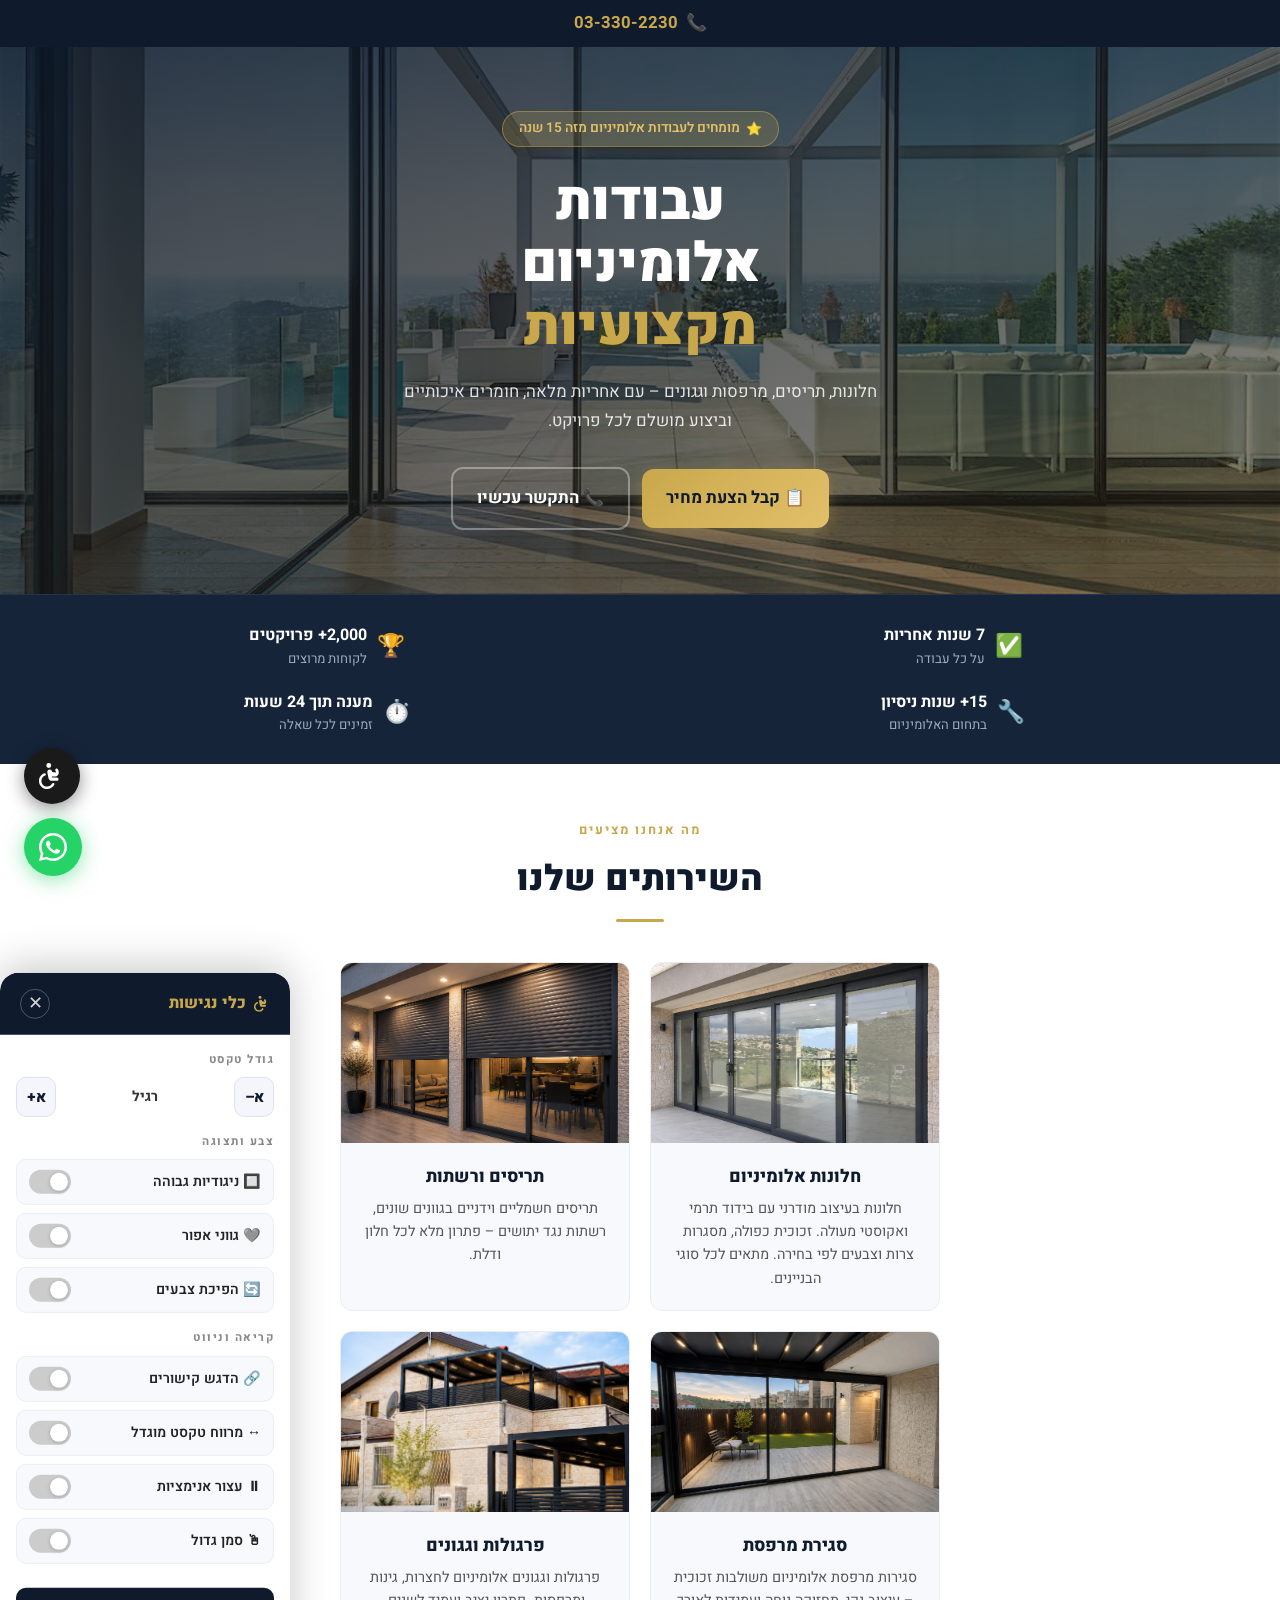
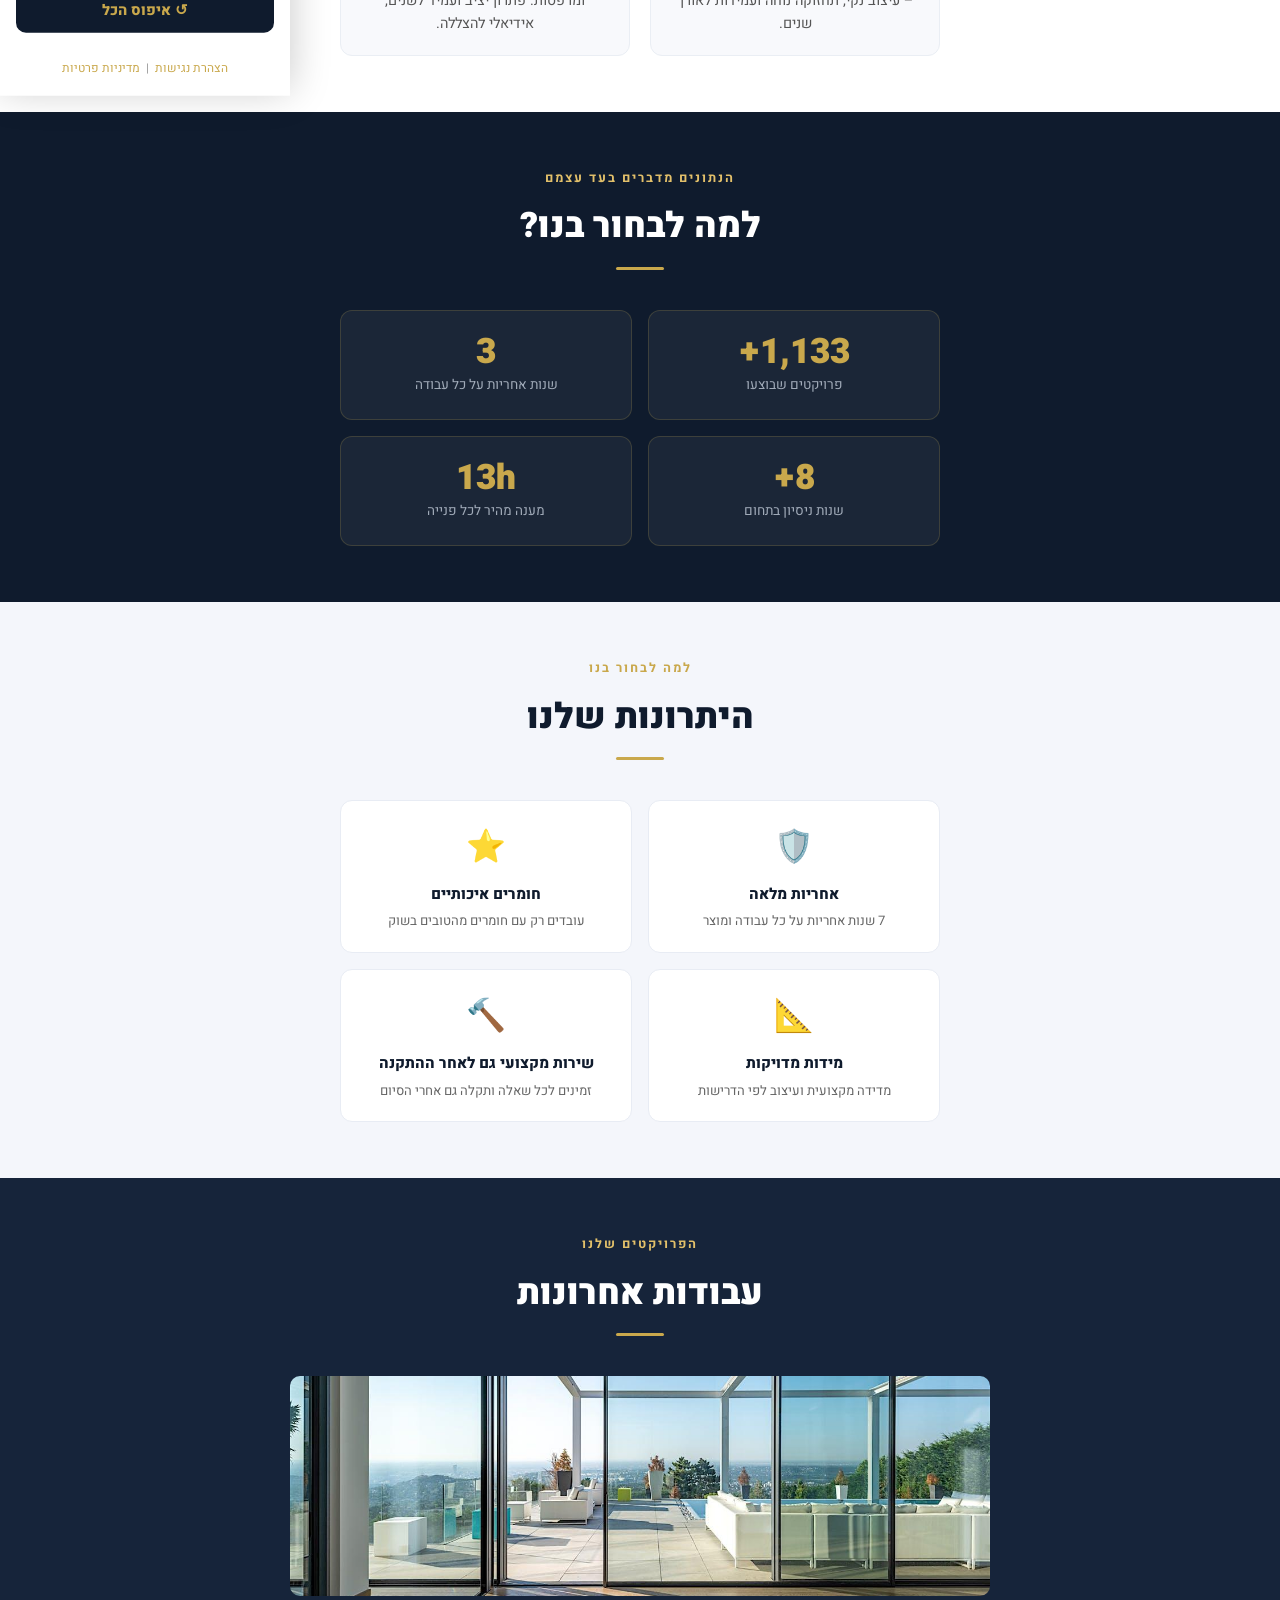
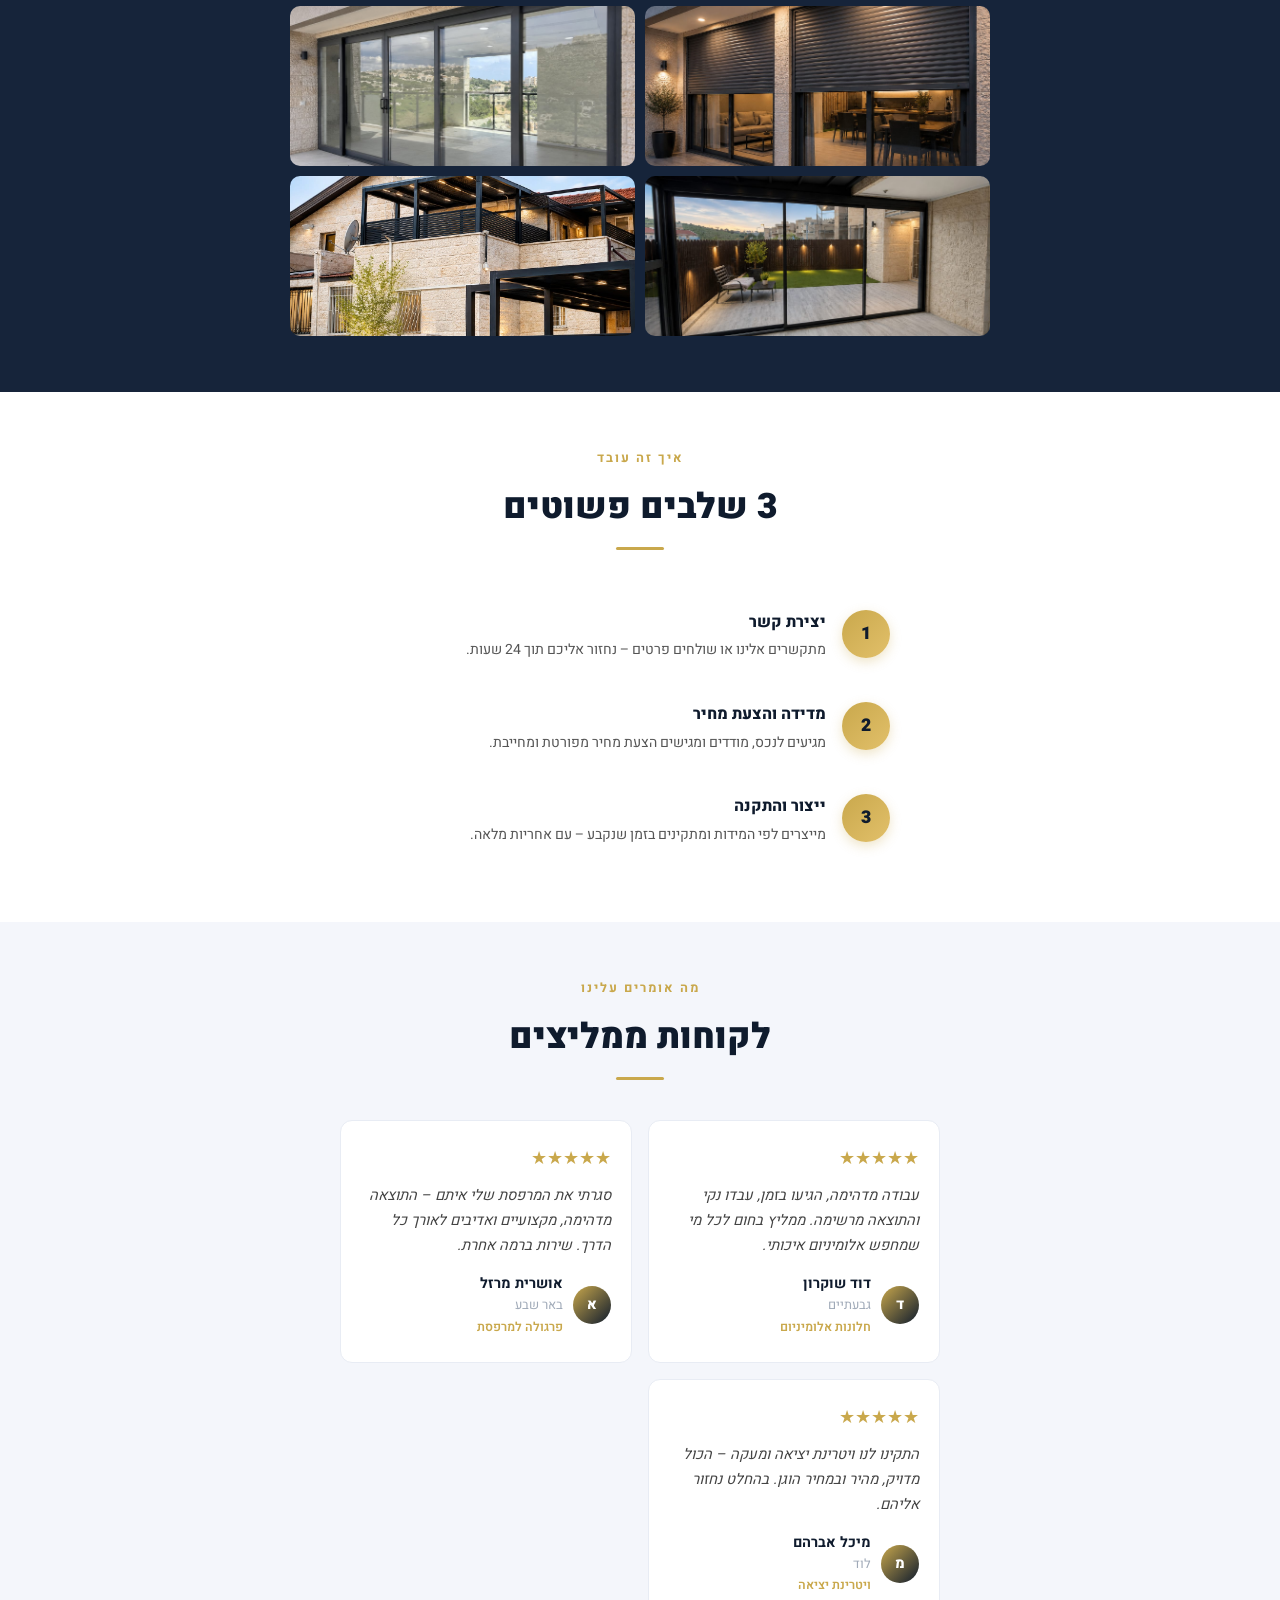
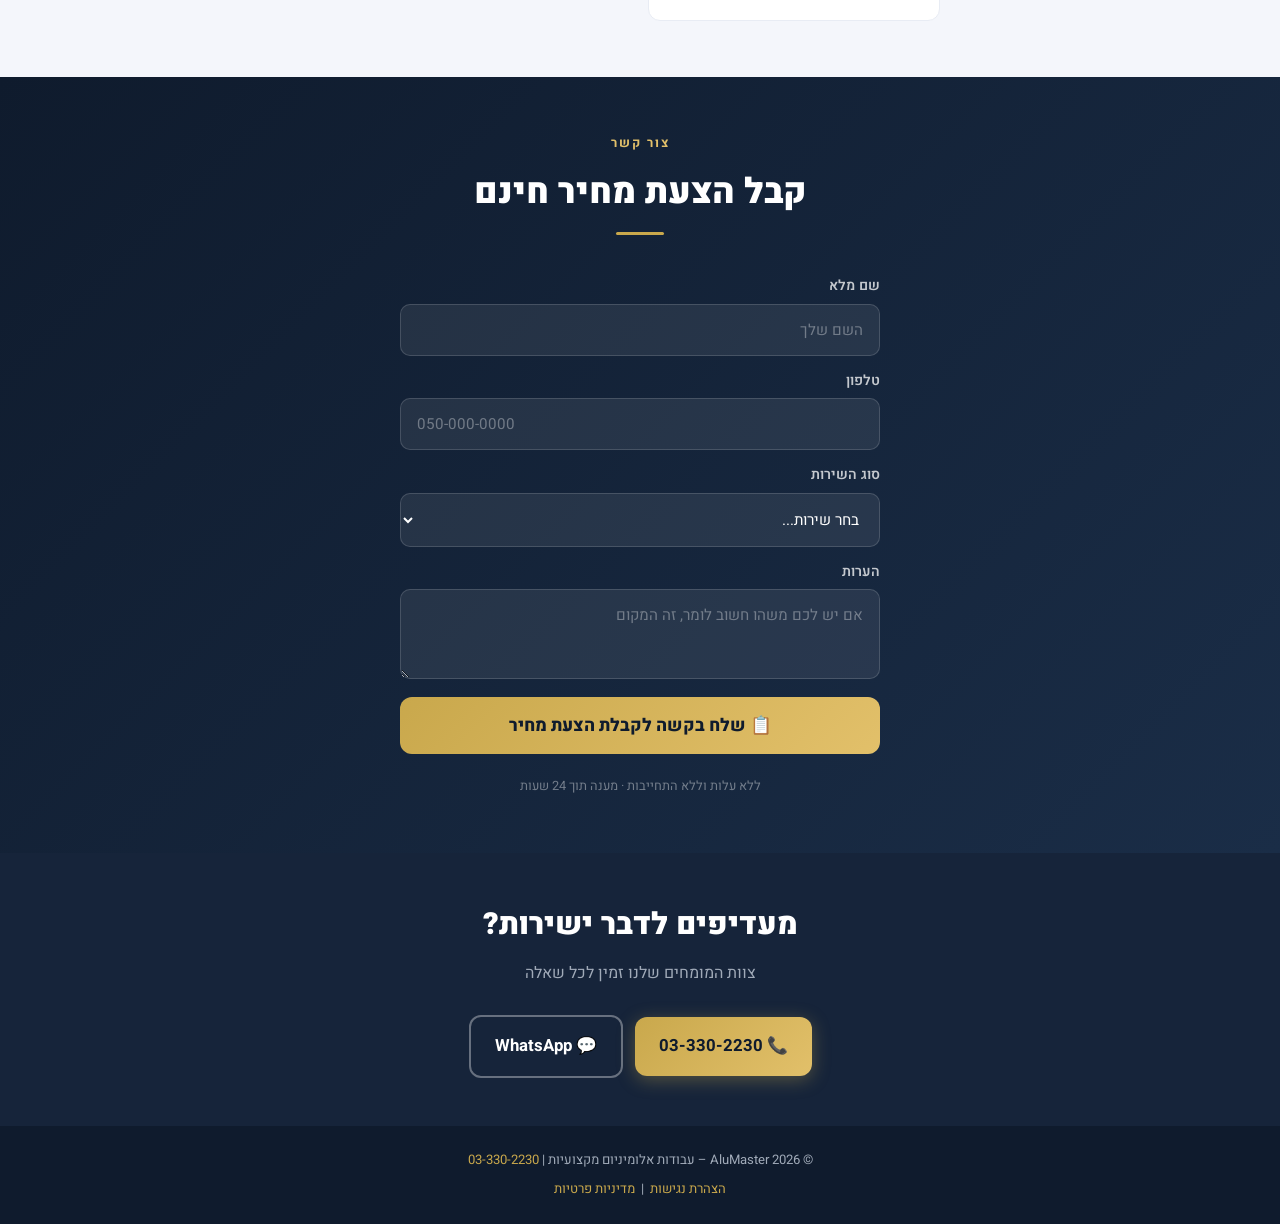
==== commit 0fd3c18c: "Remove all service card icons (emoji and images) https://claude.ai/code/session_015mHE9tr3tgbTTvaNhu" ====
--- a/index.html
+++ b/index.html
@@ -57,8 +57,6 @@
     .service-card:hover { box-shadow:0 6px 24px rgba(15,27,45,0.1); transform:translateY(-2px); }
     .service-img { width:100%; height:180px; object-fit:cover; display:block; }
     .card-body { display:flex; gap:16px; align-items:flex-start; padding:20px; }
-    .service-icon { font-size:1.6rem; flex-shrink:0; background:linear-gradient(135deg,var(--gold),var(--gold-light)); border-radius:10px; width:52px; height:52px; display:flex; align-items:center; justify-content:center; overflow:hidden; }
-    .service-icon img { width:52px; height:52px; object-fit:cover; border-radius:10px; display:block; }
     .card-text { flex:1; }
     .card-text h3 { font-size:1.1rem; font-weight:800; color:var(--navy); margin-bottom:6px; text-align:center; }
     .card-text p { font-size:0.9rem; color:#555; line-height:1.6; text-align:center; }
@@ -188,7 +186,6 @@
     <div class="service-card">
       <img class="service-img" src="2.jpeg" alt="חלונות אלומיניום" loading="lazy" />
       <div class="card-body">
-        <div class="service-icon">🪟</div>
         <div class="card-text">
           <h3>חלונות אלומיניום</h3>
           <p>חלונות בעיצוב מודרני עם בידוד תרמי ואקוסטי מעולה. זכוכית כפולה, מסגרות צרות וצבעים לפי בחירה. מתאים לכל סוגי הבניינים.</p>
@@ -198,7 +195,6 @@
     <div class="service-card">
       <img class="service-img" src="1.jpeg" alt="תריסים ורשתות" loading="lazy" />
       <div class="card-body">
-        <div class="service-icon"><img src="trisim.jpeg" alt="תריסים ורשתות" /></div>
         <div class="card-text">
           <h3>תריסים ורשתות</h3>
           <p>תריסים חשמליים וידניים בגוונים שונים, רשתות נגד יתושים – פתרון מלא לכל חלון ודלת.</p>
@@ -208,7 +204,6 @@
     <div class="service-card">
       <img class="service-img" src="3.jpeg" alt="סגירת מרפסת" loading="lazy" />
       <div class="card-body">
-        <div class="service-icon"><img src="balkoni.jpeg" alt="סגירת מרפסת" /></div>
         <div class="card-text">
           <h3>סגירת מרפסת</h3>
           <p>סגירות מרפסת אלומיניום משולבות זכוכית – עיצוב נקי, תחזוקה נוחה ועמידות לאורך שנים.</p>
@@ -218,7 +213,6 @@
     <div class="service-card">
       <img class="service-img" src="4.jpeg" alt="פרגולות וגגונים" loading="lazy" />
       <div class="card-body">
-        <div class="service-icon"><img src="pegola.jpeg" alt="פרגולות וגגונים" /></div>
         <div class="card-text">
           <h3>פרגולות וגגונים</h3>
           <p>פרגולות וגגונים אלומיניום לחצרות, גינות ומרפסות. פתרון יציב ועמיד לשנים, אידיאלי להצללה.</p>
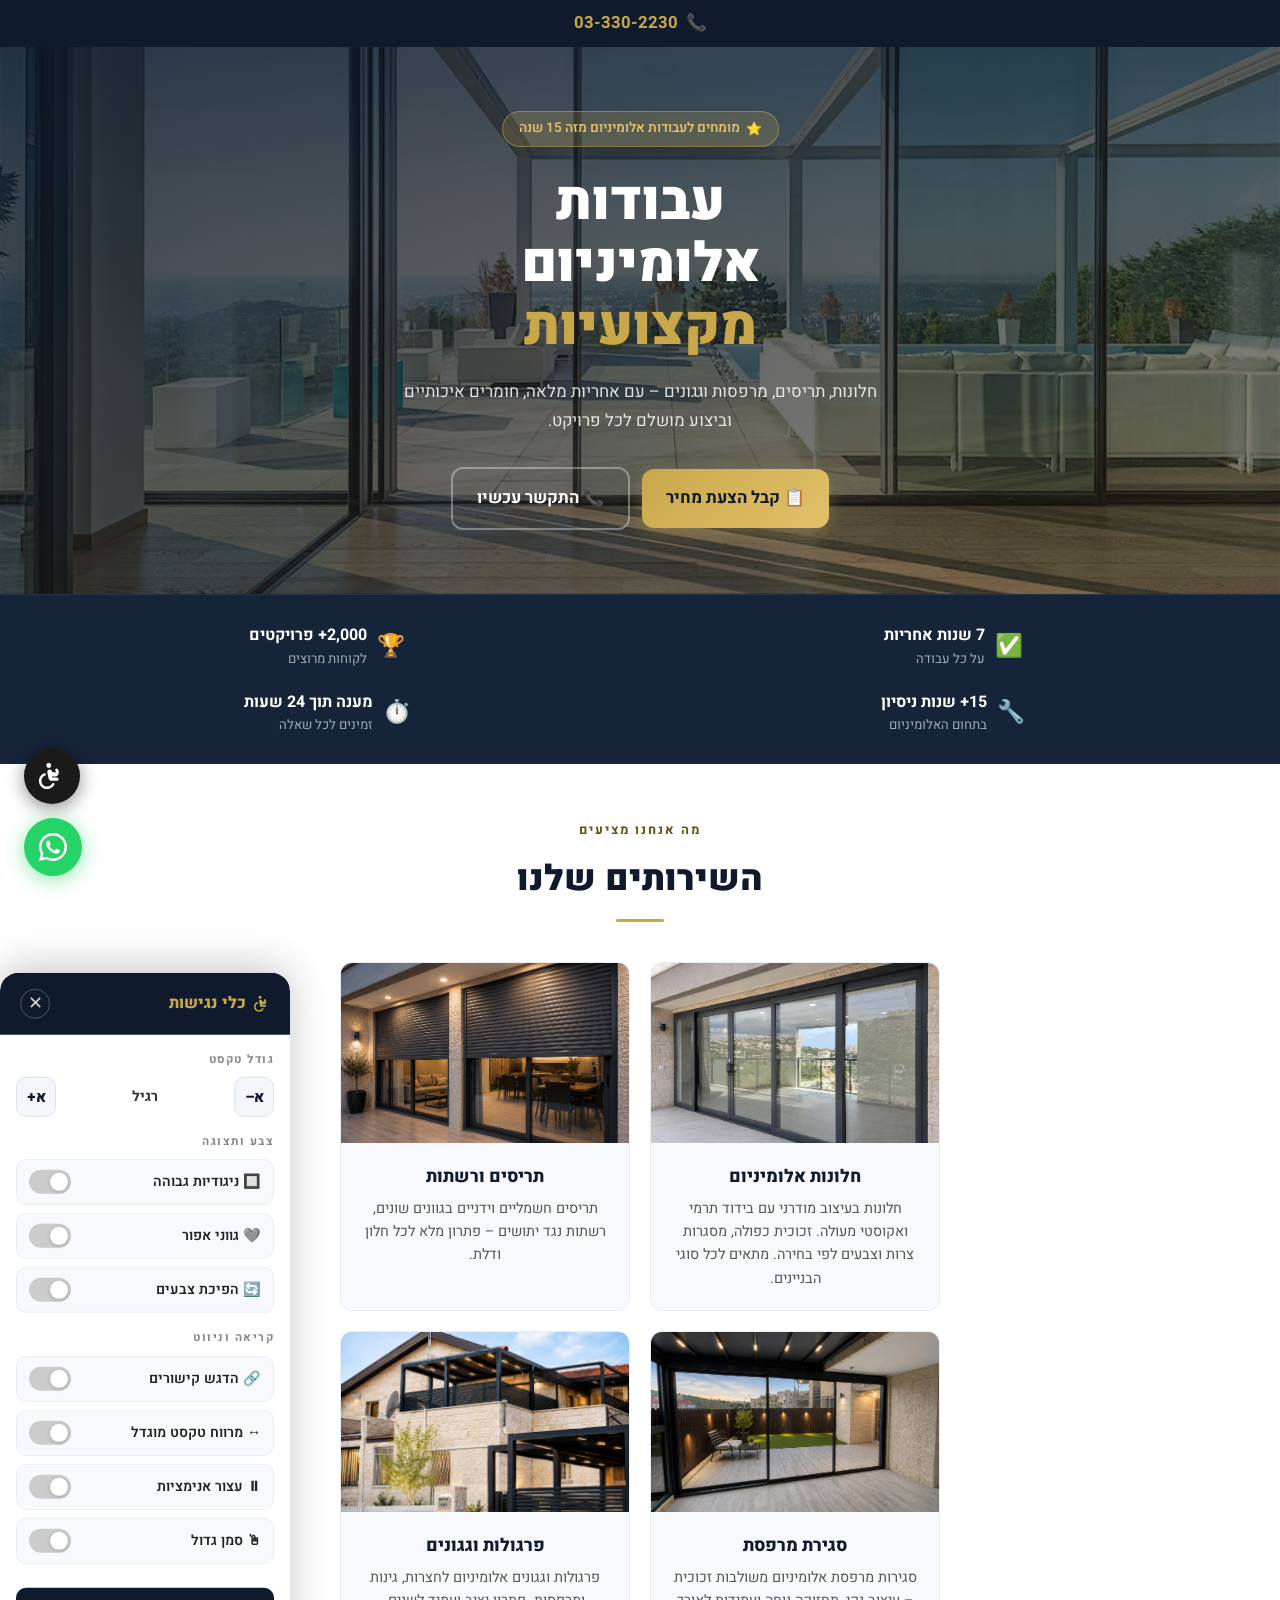
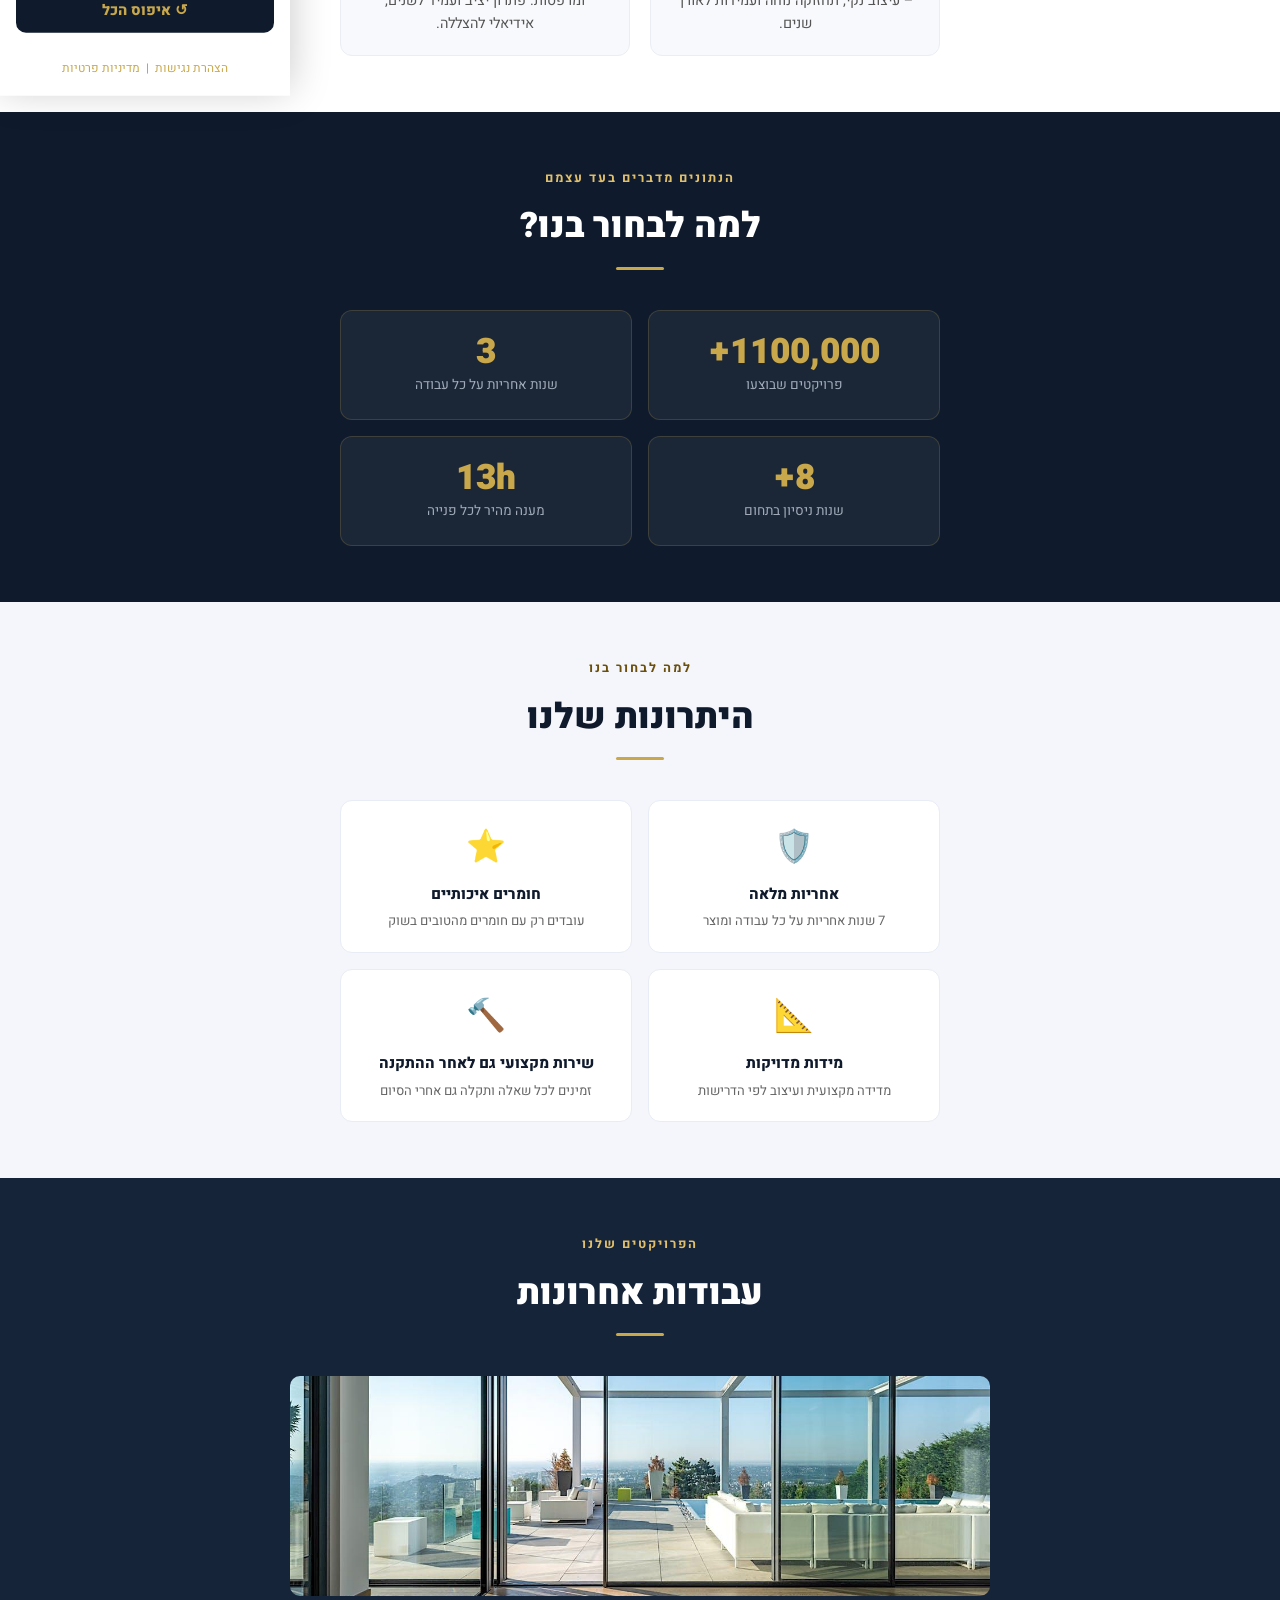
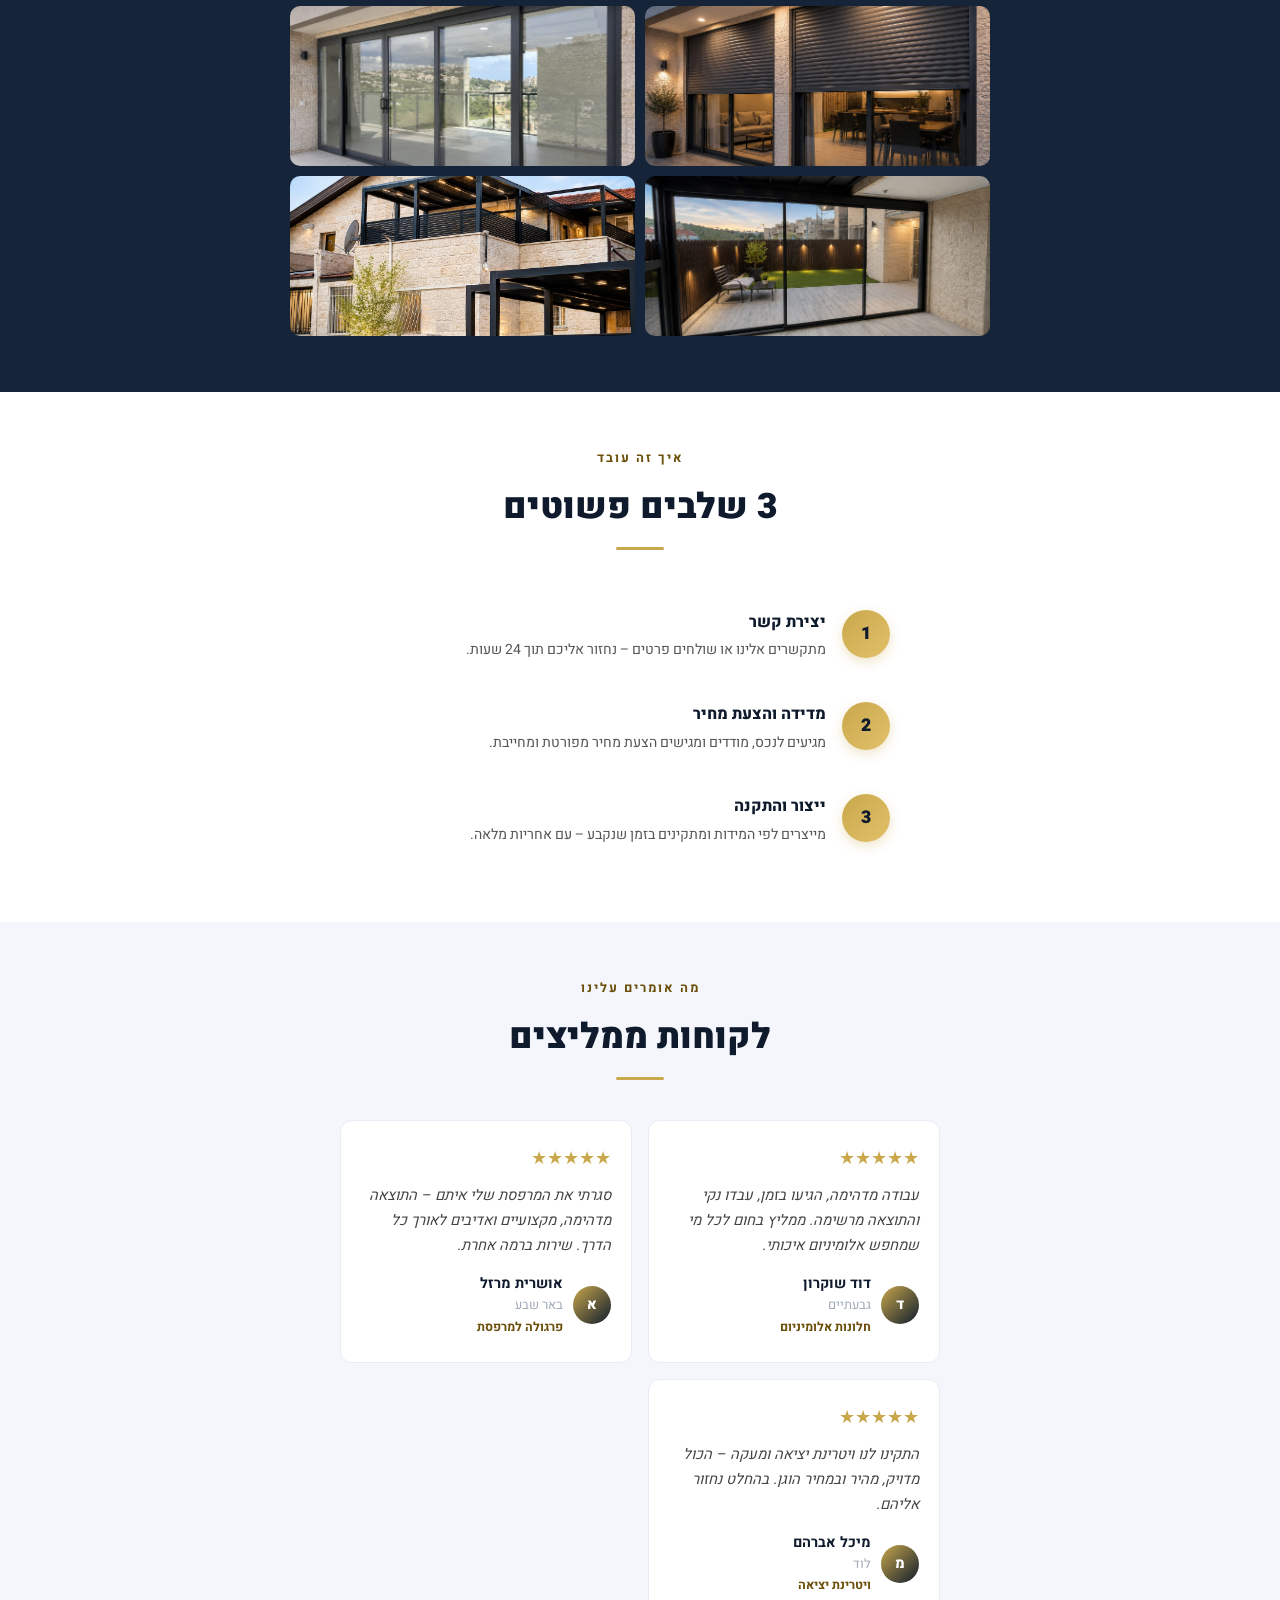
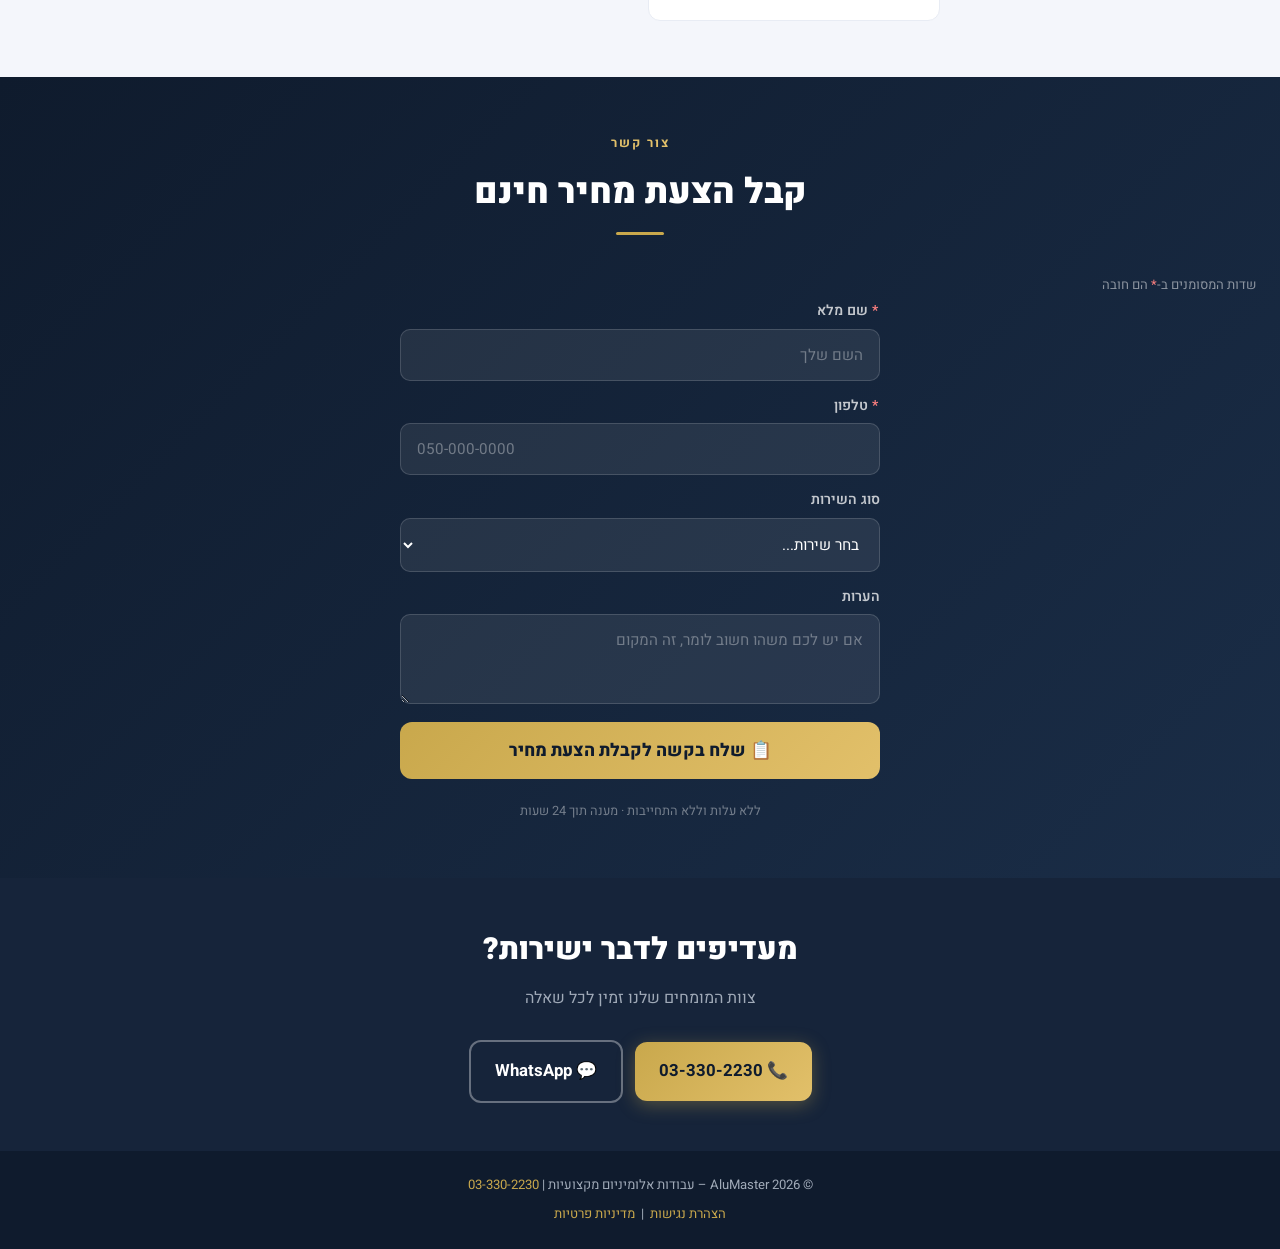
==== commit eb2010a8: "Fix accessibility compliance per ת"י 5568 / WCAG 2.1 AA - Color contrast: add --gold-text (#6b4f0a, " ====
--- a/index.html
+++ b/index.html
@@ -17,7 +17,7 @@
   <link rel="stylesheet" href="a11y-widget.css" />
   <style>
     *, *::before, *::after { box-sizing: border-box; margin: 0; padding: 0; }
-    :root { --navy:#0f1b2d; --navy2:#16243a; --gold:#c9a84c; --gold-light:#e2c06a; --muted:#a0aab8; --white:#ffffff; --radius:12px; }
+    :root { --navy:#0f1b2d; --navy2:#16243a; --gold:#c9a84c; --gold-light:#e2c06a; --gold-text:#6b4f0a; --muted:#a0aab8; --white:#ffffff; --radius:12px; }
     body { font-family:'Heebo',sans-serif; background:var(--white); color:#1a1a2e; line-height:1.6; }
 
     .topbar { background:var(--navy); text-align:center; padding:10px 16px; }
@@ -48,7 +48,7 @@
     .stat-value { font-size:1rem; font-weight:700; color:var(--white); }
 
     .section { padding:56px 24px; }
-    .section-tag { display:block; text-align:center; font-size:0.8rem; font-weight:700; letter-spacing:2px; color:var(--gold); text-transform:uppercase; margin-bottom:10px; }
+    .section-tag { display:block; text-align:center; font-size:0.8rem; font-weight:700; letter-spacing:2px; color:var(--gold-text); text-transform:uppercase; margin-bottom:10px; }
     .section-title { text-align:center; font-size:clamp(1.6rem,5vw,2.2rem); font-weight:900; color:var(--navy); margin-bottom:8px; }
     .section-line { width:48px; height:3px; background:var(--gold); border-radius:2px; margin:12px auto 40px; }
 
@@ -100,7 +100,7 @@
     .author-avatar { width:38px; height:38px; border-radius:50%; background:linear-gradient(135deg,var(--gold),var(--navy)); display:flex; align-items:center; justify-content:center; color:white; font-weight:800; font-size:0.9rem; flex-shrink:0; }
     .author-name { font-weight:700; font-size:0.9rem; color:var(--navy); }
     .author-city { font-size:0.8rem; color:var(--muted); }
-    .author-project { font-size:0.78rem; color:var(--gold); font-weight:600; margin-top:2px; }
+    .author-project { font-size:0.78rem; color:var(--gold-text); font-weight:700; margin-top:2px; }
 
     .lead-section { background:linear-gradient(135deg,var(--navy) 0%,#1a2d47 100%); padding:56px 24px; }
     .lead-section .section-title { color:var(--white); }
@@ -108,12 +108,16 @@
     .lead-form { max-width:480px; margin:0 auto; display:flex; flex-direction:column; gap:14px; }
     .form-group { display:flex; flex-direction:column; gap:6px; }
     .form-group label { font-size:0.88rem; color:rgba(255,255,255,0.75); font-weight:600; }
-    .form-group input,.form-group textarea,.form-group select { background:rgba(255,255,255,0.08); border:1px solid rgba(255,255,255,0.15); border-radius:10px; padding:14px 16px; color:var(--white); font-family:'Heebo',sans-serif; font-size:0.95rem; width:100%; transition:border-color 0.2s; }
+    .form-group label .req { color:#ff8080; margin-right:2px; aria-hidden:true; }
+    .form-group input,.form-group textarea,.form-group select { background:rgba(255,255,255,0.08); border:1px solid rgba(255,255,255,0.15); border-radius:10px; padding:14px 16px; color:var(--white); font-family:'Heebo',sans-serif; font-size:0.95rem; width:100%; transition:border-color 0.2s; min-height:44px; }
     .form-group input::placeholder,.form-group textarea::placeholder { color:rgba(255,255,255,0.35); }
-    .form-group input:focus,.form-group textarea:focus,.form-group select:focus { outline:none; border-color:var(--gold); }
+    .form-group input:focus,.form-group textarea:focus,.form-group select:focus { outline:2px solid var(--gold); outline-offset:2px; border-color:var(--gold); }
+    .form-group input[aria-invalid="true"],.form-group select[aria-invalid="true"] { border-color:#ff8080; outline-color:#ff8080; }
     .form-group select option { background:var(--navy); color:var(--white); }
     .form-group textarea { resize:vertical; min-height:90px; }
-    .btn-submit { background:linear-gradient(135deg,var(--gold),var(--gold-light)); color:var(--navy); font-weight:800; font-size:1.1rem; padding:16px; border-radius:var(--radius); border:none; cursor:pointer; width:100%; margin-top:4px; transition:box-shadow 0.2s,transform 0.15s; font-family:'Heebo',sans-serif; }
+    .field-error { color:#ff8080; font-size:0.82rem; font-weight:600; margin-top:2px; display:none; }
+    .field-error.visible { display:block; }
+    .btn-submit { background:linear-gradient(135deg,var(--gold),var(--gold-light)); color:var(--navy); font-weight:800; font-size:1.1rem; padding:16px; border-radius:var(--radius); border:none; cursor:pointer; width:100%; margin-top:4px; transition:box-shadow 0.2s,transform 0.15s; font-family:'Heebo',sans-serif; min-height:44px; }
     .btn-submit:hover { box-shadow:0 6px 24px rgba(201,168,76,0.5); transform:translateY(-1px); }
     .form-note { text-align:center; font-size:0.8rem; color:rgba(255,255,255,0.4); margin-top:8px; }
     .success-msg { display:none; background:rgba(37,211,102,0.15); border:1px solid #25d366; border-radius:var(--radius); padding:16px; text-align:center; color:#25d366; font-weight:700; margin-top:8px; }
@@ -251,11 +255,11 @@
   <h2 class="section-title">עבודות אחרונות</h2>
   <div class="section-line"></div>
   <div class="gallery-grid">
-    <img src="main.jpeg" alt="עבודות אלומיניום" loading="lazy" />
-    <img src="1.jpeg" alt="תריסים ורשתות" loading="lazy" />
-    <img src="2.jpeg" alt="חלונות אלומיניום" loading="lazy" />
-    <img src="3.jpeg" alt="סגירת מרפסת" loading="lazy" />
-    <img src="4.jpeg" alt="פרגולות וגגונים" loading="lazy" />
+    <img src="main.jpeg" alt="פרויקט סגירת מרפסת עם חלונות אלומיניום – מבט כללי" loading="lazy" />
+    <img src="1.jpeg" alt="תריס חשמלי מאלומיניום מותקן בחלון בית פרטי" loading="lazy" />
+    <img src="2.jpeg" alt="חלונות אלומיניום עם זכוכית כפולה בבניין מגורים" loading="lazy" />
+    <img src="3.jpeg" alt="סגירת מרפסת עם קיר זכוכית ופרופיל אלומיניום" loading="lazy" />
+    <img src="4.jpeg" alt="פרגולה מאלומיניום בגינה פרטית המספקת הצללה לחצר" loading="lazy" />
   </div>
 </section>
 
@@ -276,7 +280,7 @@
   <div class="section-line"></div>
   <div class="testimonials-grid">
     <div class="testimonial-card">
-      <div class="testimonial-stars">★★★★★</div>
+      <div class="testimonial-stars" role="img" aria-label="דירוג 5 מתוך 5 כוכבים">★★★★★</div>
       <p class="testimonial-text">עבודה מדהימה, הגיעו בזמן, עבדו נקי והתוצאה מרשימה. ממליץ בחום לכל מי שמחפש אלומיניום איכותי.</p>
       <div class="testimonial-author">
         <div class="author-avatar">ד</div>
@@ -284,7 +288,7 @@
       </div>
     </div>
     <div class="testimonial-card">
-      <div class="testimonial-stars">★★★★★</div>
+      <div class="testimonial-stars" role="img" aria-label="דירוג 5 מתוך 5 כוכבים">★★★★★</div>
       <p class="testimonial-text">סגרתי את המרפסת שלי איתם – התוצאה מדהימה, מקצועיים ואדיבים לאורך כל הדרך. שירות ברמה אחרת.</p>
       <div class="testimonial-author">
         <div class="author-avatar">א</div>
@@ -292,7 +296,7 @@
       </div>
     </div>
     <div class="testimonial-card">
-      <div class="testimonial-stars">★★★★★</div>
+      <div class="testimonial-stars" role="img" aria-label="דירוג 5 מתוך 5 כוכבים">★★★★★</div>
       <p class="testimonial-text">התקינו לנו ויטרינת יציאה ומעקה – הכול מדויק, מהיר ובמחיר הוגן. בהחלט נחזור אליהם.</p>
       <div class="testimonial-author">
         <div class="author-avatar">מ</div>
@@ -306,12 +310,21 @@
   <span class="section-tag">צור קשר</span>
   <h2 class="section-title">קבל הצעת מחיר חינם</h2>
   <div class="section-line"></div>
-  <div class="lead-form">
-    <div class="form-group"><label for="fname">שם מלא</label><input type="text" id="fname" name="fname" placeholder="השם שלך" autocomplete="name" aria-required="true" /></div>
-    <div class="form-group"><label for="fphone">טלפון</label><input type="tel" id="fphone" name="fphone" placeholder="050-000-0000" autocomplete="tel" aria-required="true" /></div>
+  <p id="form-required-note" style="font-size:0.82rem;color:rgba(255,255,255,0.5);margin-bottom:4px;">שדות המסומנים ב-<span aria-hidden="true" style="color:#ff8080;">*</span> הם חובה</p>
+  <div class="lead-form" role="form" aria-label="טופס קבלת הצעת מחיר">
+    <div class="form-group">
+      <label for="fname"><span class="req" aria-hidden="true">*</span> שם מלא</label>
+      <input type="text" id="fname" name="fname" placeholder="השם שלך" autocomplete="name" required aria-required="true" aria-describedby="fname-error" />
+      <span class="field-error" id="fname-error" role="alert">נא להזין שם מלא</span>
+    </div>
+    <div class="form-group">
+      <label for="fphone"><span class="req" aria-hidden="true">*</span> טלפון</label>
+      <input type="tel" id="fphone" name="fphone" placeholder="050-000-0000" autocomplete="tel" required aria-required="true" aria-describedby="fphone-error" />
+      <span class="field-error" id="fphone-error" role="alert">נא להזין מספר טלפון</span>
+    </div>
     <div class="form-group">
       <label for="fservice">סוג השירות</label>
-      <select id="fservice" name="fservice" aria-required="false">
+      <select id="fservice" name="fservice">
         <option value="">בחר שירות...</option>
         <option>חלונות אלומיניום</option>
         <option>תריסים ורשתות</option>
@@ -321,8 +334,8 @@
       </select>
     </div>
     <div class="form-group"><label for="fnotes">הערות</label><textarea id="fnotes" name="fnotes" placeholder="אם יש לכם משהו חשוב לומר, זה המקום"></textarea></div>
-    <button class="btn-submit" onclick="submitForm()" aria-label="שלח בקשה לקבלת הצעת מחיר ללא עלות">📋 שלח בקשה לקבלת הצעת מחיר</button>
-    <div class="success-msg" id="successMsg">✅ תודה! נחזור אליך בהקדם.</div>
+    <button class="btn-submit" onclick="submitForm()" type="button">📋 שלח בקשה לקבלת הצעת מחיר</button>
+    <div class="success-msg" id="successMsg" role="status" aria-live="polite" aria-atomic="true">✅ תודה! נחזור אליך בהקדם.</div>
     <p class="form-note">ללא עלות וללא התחייבות · מענה תוך 24 שעות</p>
   </div>
 </section>
@@ -354,10 +367,20 @@
 </footer>
 
 <script>
-// Counter animation
+// Counter animation – מכבד prefers-reduced-motion
+const prefersReducedMotion = window.matchMedia('(prefers-reduced-motion: reduce)').matches;
+
+function getFinalDisplay(target, suffix) {
+  return target === 2000 ? '2,000+' : target + suffix;
+}
+
 function animateCounter(el) {
   const target = parseInt(el.dataset.target);
   const suffix = el.dataset.suffix || '';
+  if (prefersReducedMotion) {
+    el.textContent = getFinalDisplay(target, suffix);
+    return;
+  }
   const duration = 1800;
   const steps = 60;
   const increment = target / steps;
@@ -368,10 +391,7 @@
       current = target;
       clearInterval(timer);
     }
-    const display = target === 2000
-      ? Math.floor(current).toLocaleString('en') + '+'
-      : Math.floor(current) + suffix;
-    el.textContent = display;
+    el.textContent = getFinalDisplay(Math.floor(current), suffix);
   }, duration / steps);
 }
 
@@ -387,10 +407,32 @@
 const numbersSection = document.querySelector('.numbers-grid');
 if (numbersSection) observer.observe(numbersSection);
 
+// Form validation – נגישה לקוראי מסך
+function setFieldError(inputId, errorId, show) {
+  const input = document.getElementById(inputId);
+  const error = document.getElementById(errorId);
+  if (show) {
+    input.setAttribute('aria-invalid', 'true');
+    error.classList.add('visible');
+  } else {
+    input.removeAttribute('aria-invalid');
+    error.classList.remove('visible');
+  }
+}
+
 function submitForm() {
-  const name = document.getElementById('fname').value.trim();
+  const name  = document.getElementById('fname').value.trim();
   const phone = document.getElementById('fphone').value.trim();
-  if (!name || !phone) { alert('נא למלא שם וטלפון'); return; }
+  let hasError = false;
+
+  if (!name)  { setFieldError('fname',  'fname-error',  true);  hasError = true; } else { setFieldError('fname',  'fname-error',  false); }
+  if (!phone) { setFieldError('fphone', 'fphone-error', true);  hasError = true; } else { setFieldError('fphone', 'fphone-error', false); }
+
+  if (hasError) {
+    document.getElementById('fname').focus();
+    return;
+  }
+
   document.getElementById('successMsg').style.display = 'block';
   const btn = document.querySelector('.btn-submit');
   btn.disabled = true;
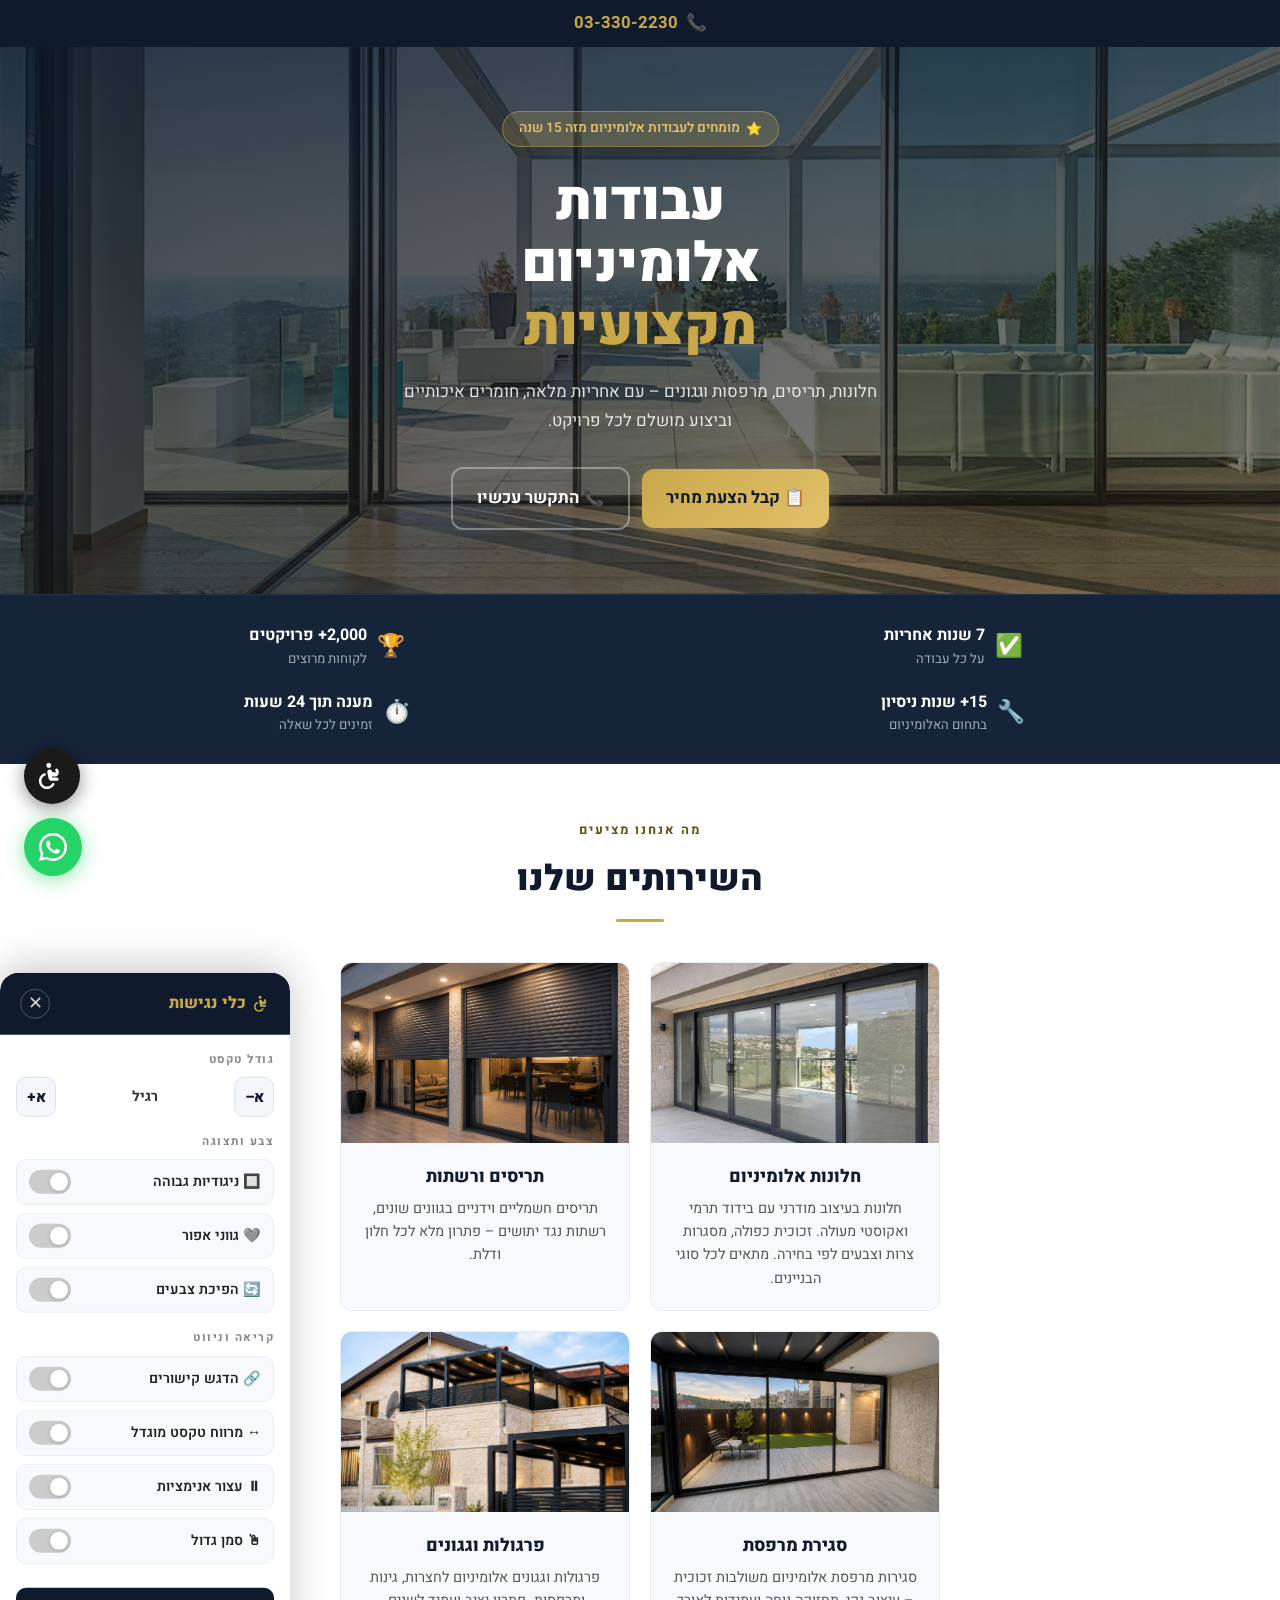
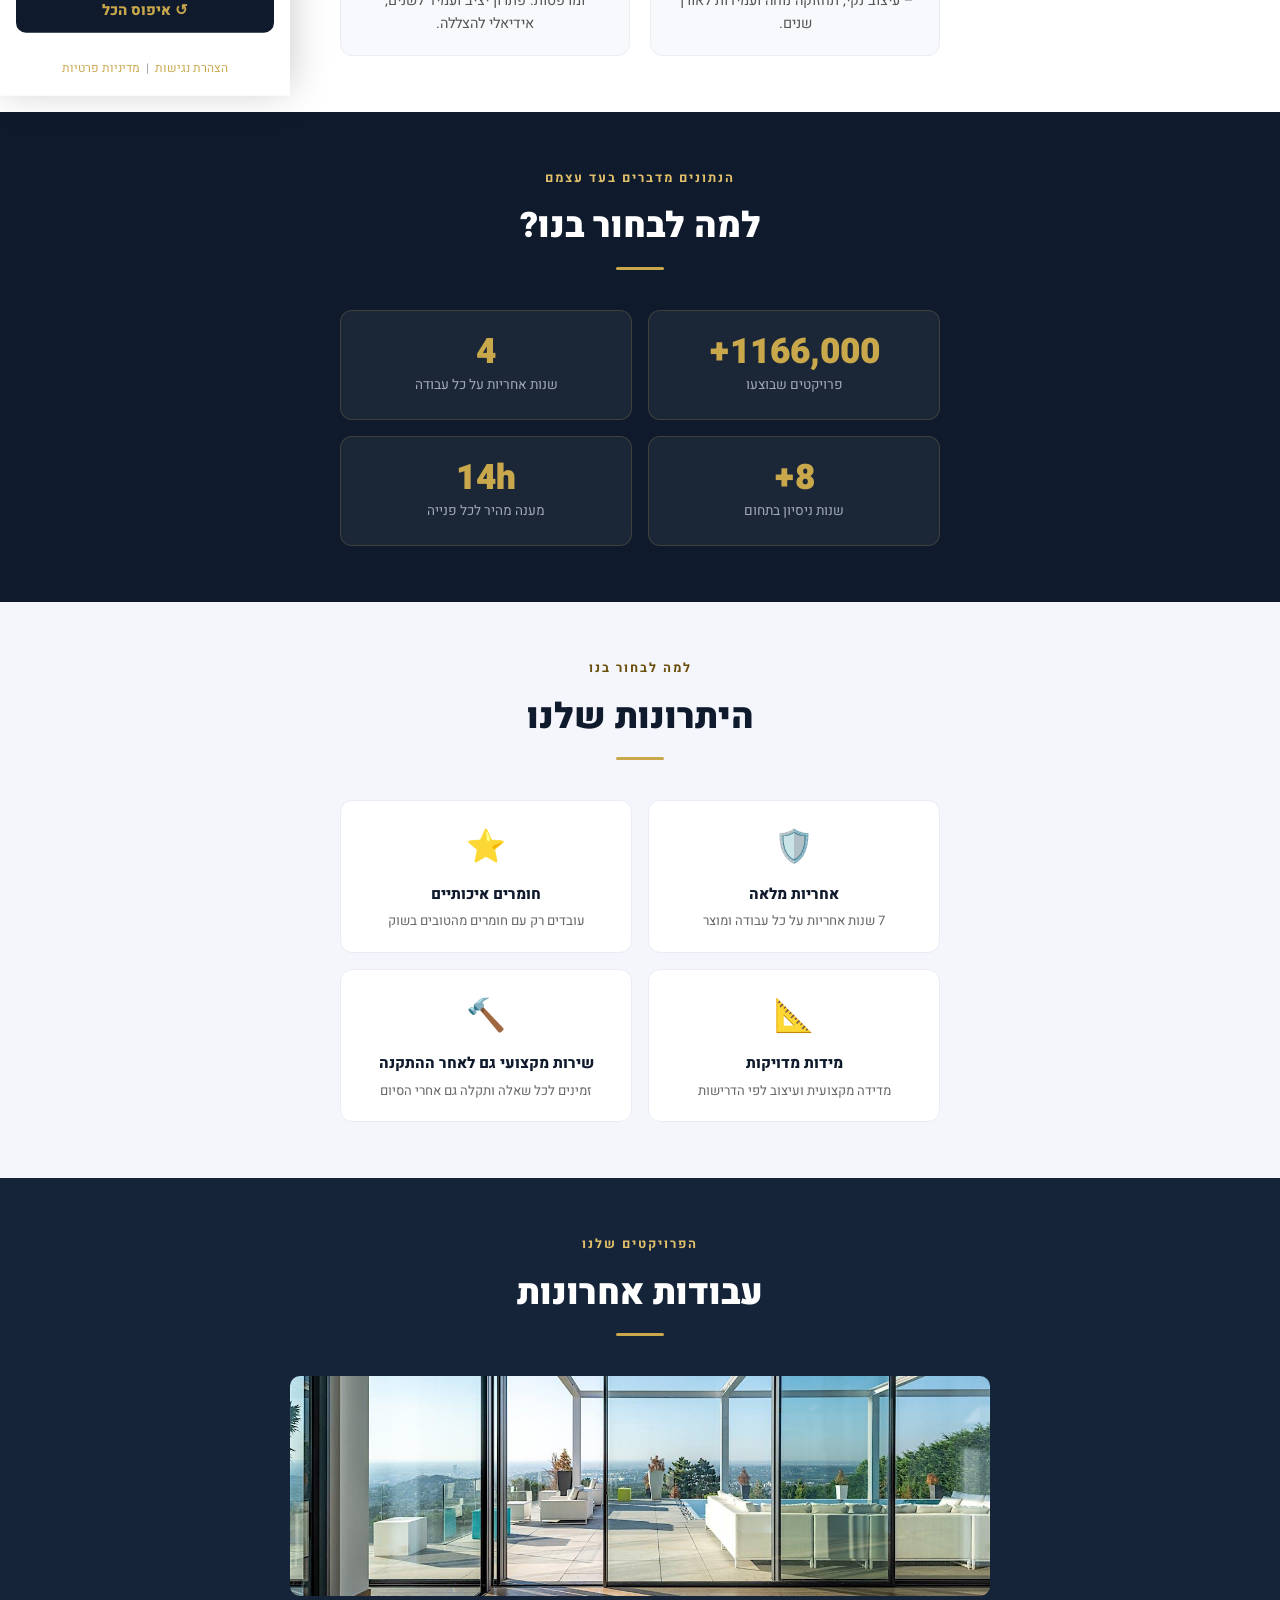
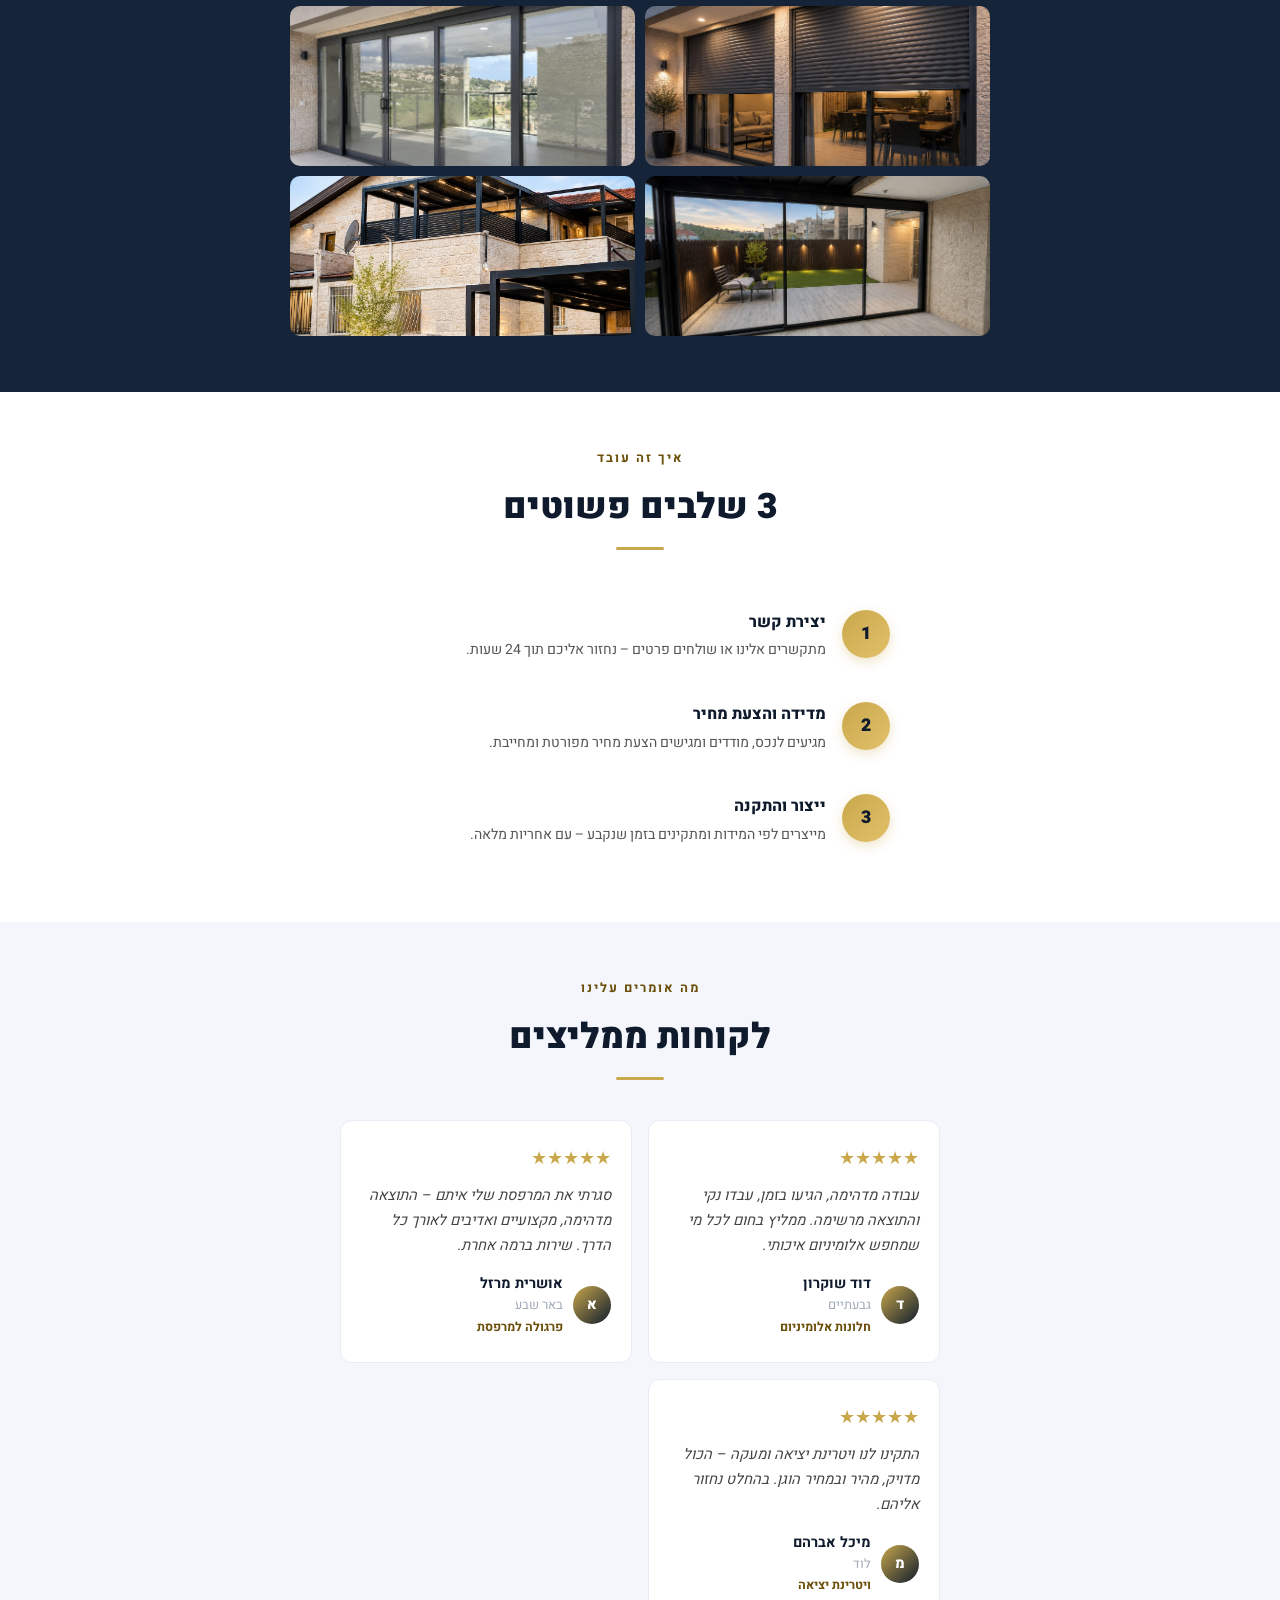
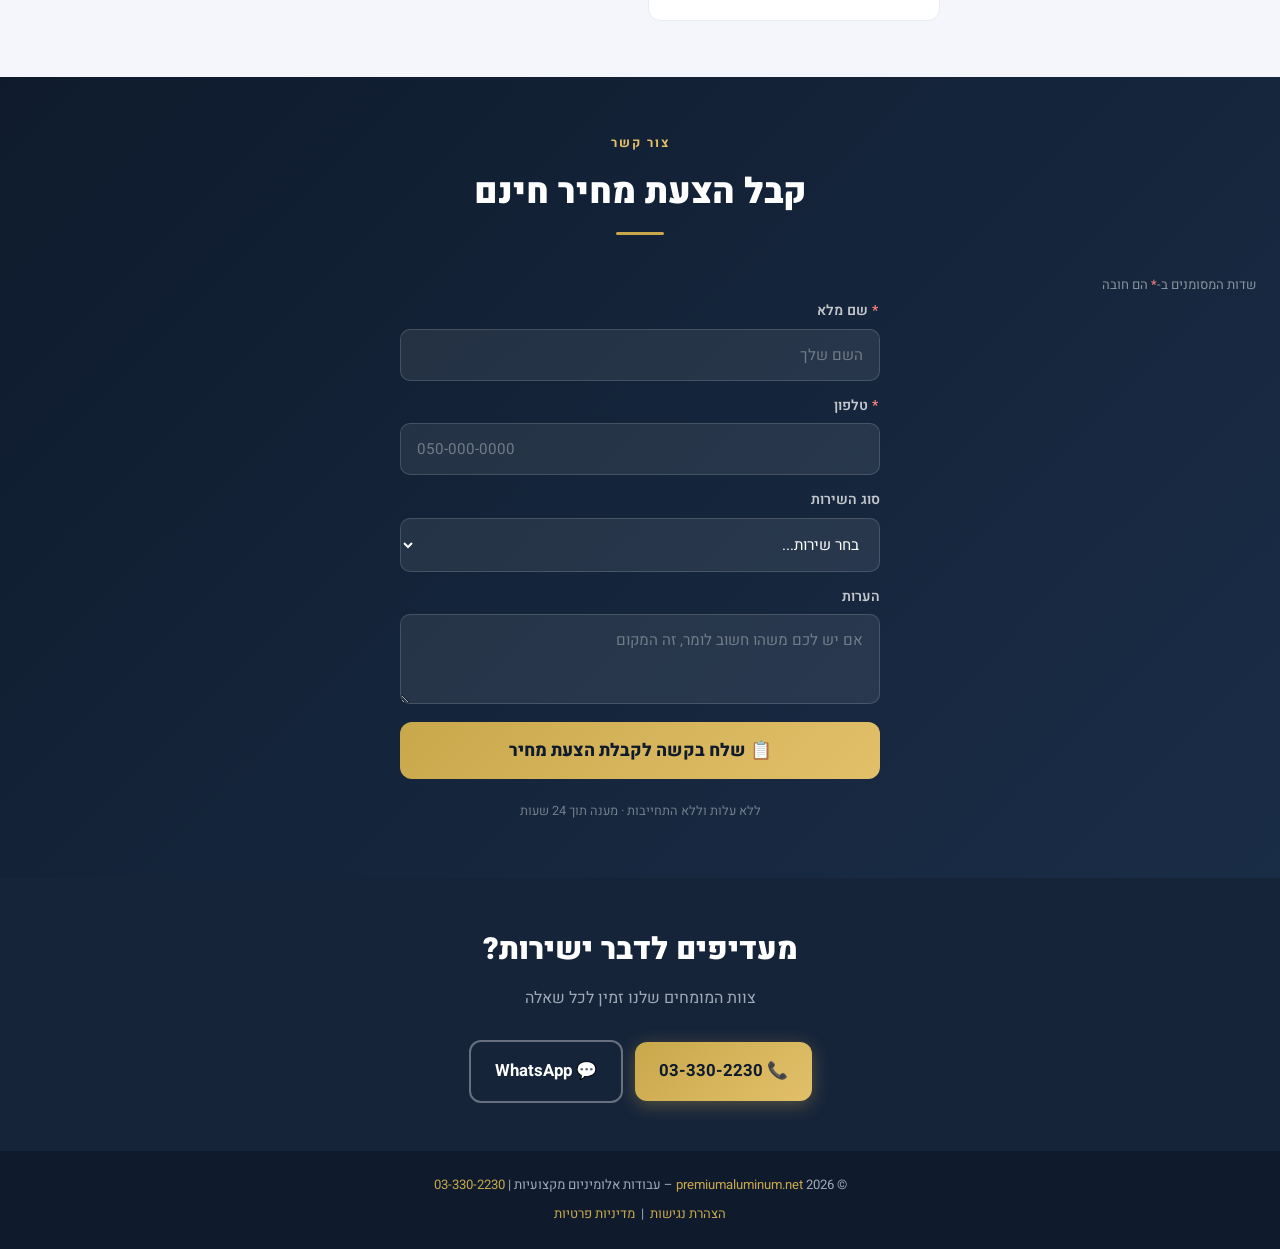
==== commit 0d539ad0: "Update footer domain to premiumaluminum.net across all pages https://claude.ai/code/session_015mHE9t" ====
--- a/index.html
+++ b/index.html
@@ -358,7 +358,7 @@
 </a>
 
 <footer role="contentinfo">
-  <p>© 2026 AluMaster – עבודות אלומיניום מקצועיות | <a href="tel:03-330-2230">03-330-2230</a></p>
+  <p>© 2026 <a href="https://premiumaluminum.net/" aria-label="premiumaluminum.net – עמוד הבית">premiumaluminum.net</a> – עבודות אלומיניום מקצועיות | <a href="tel:03-330-2230">03-330-2230</a></p>
   <p style="margin-top:8px;">
     <a href="accessibility.html">הצהרת נגישות</a>
     &nbsp;|&nbsp;
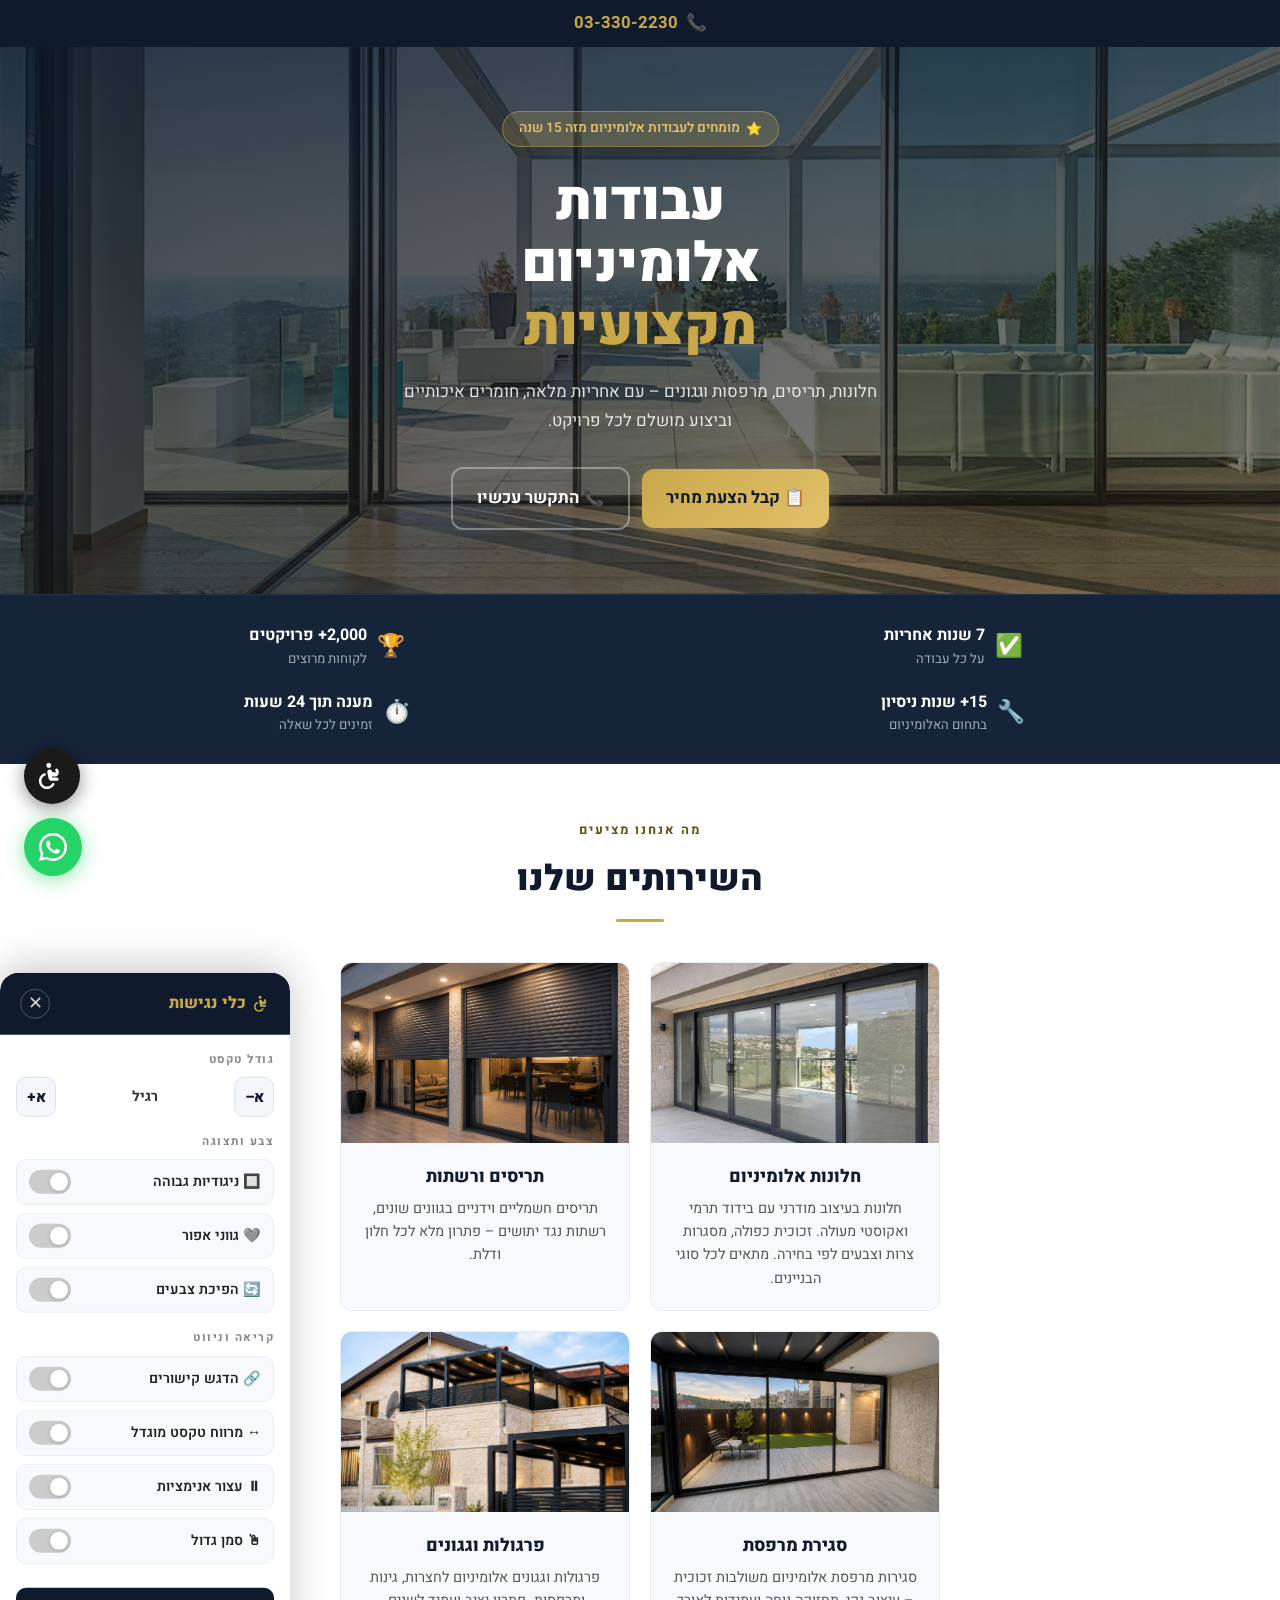
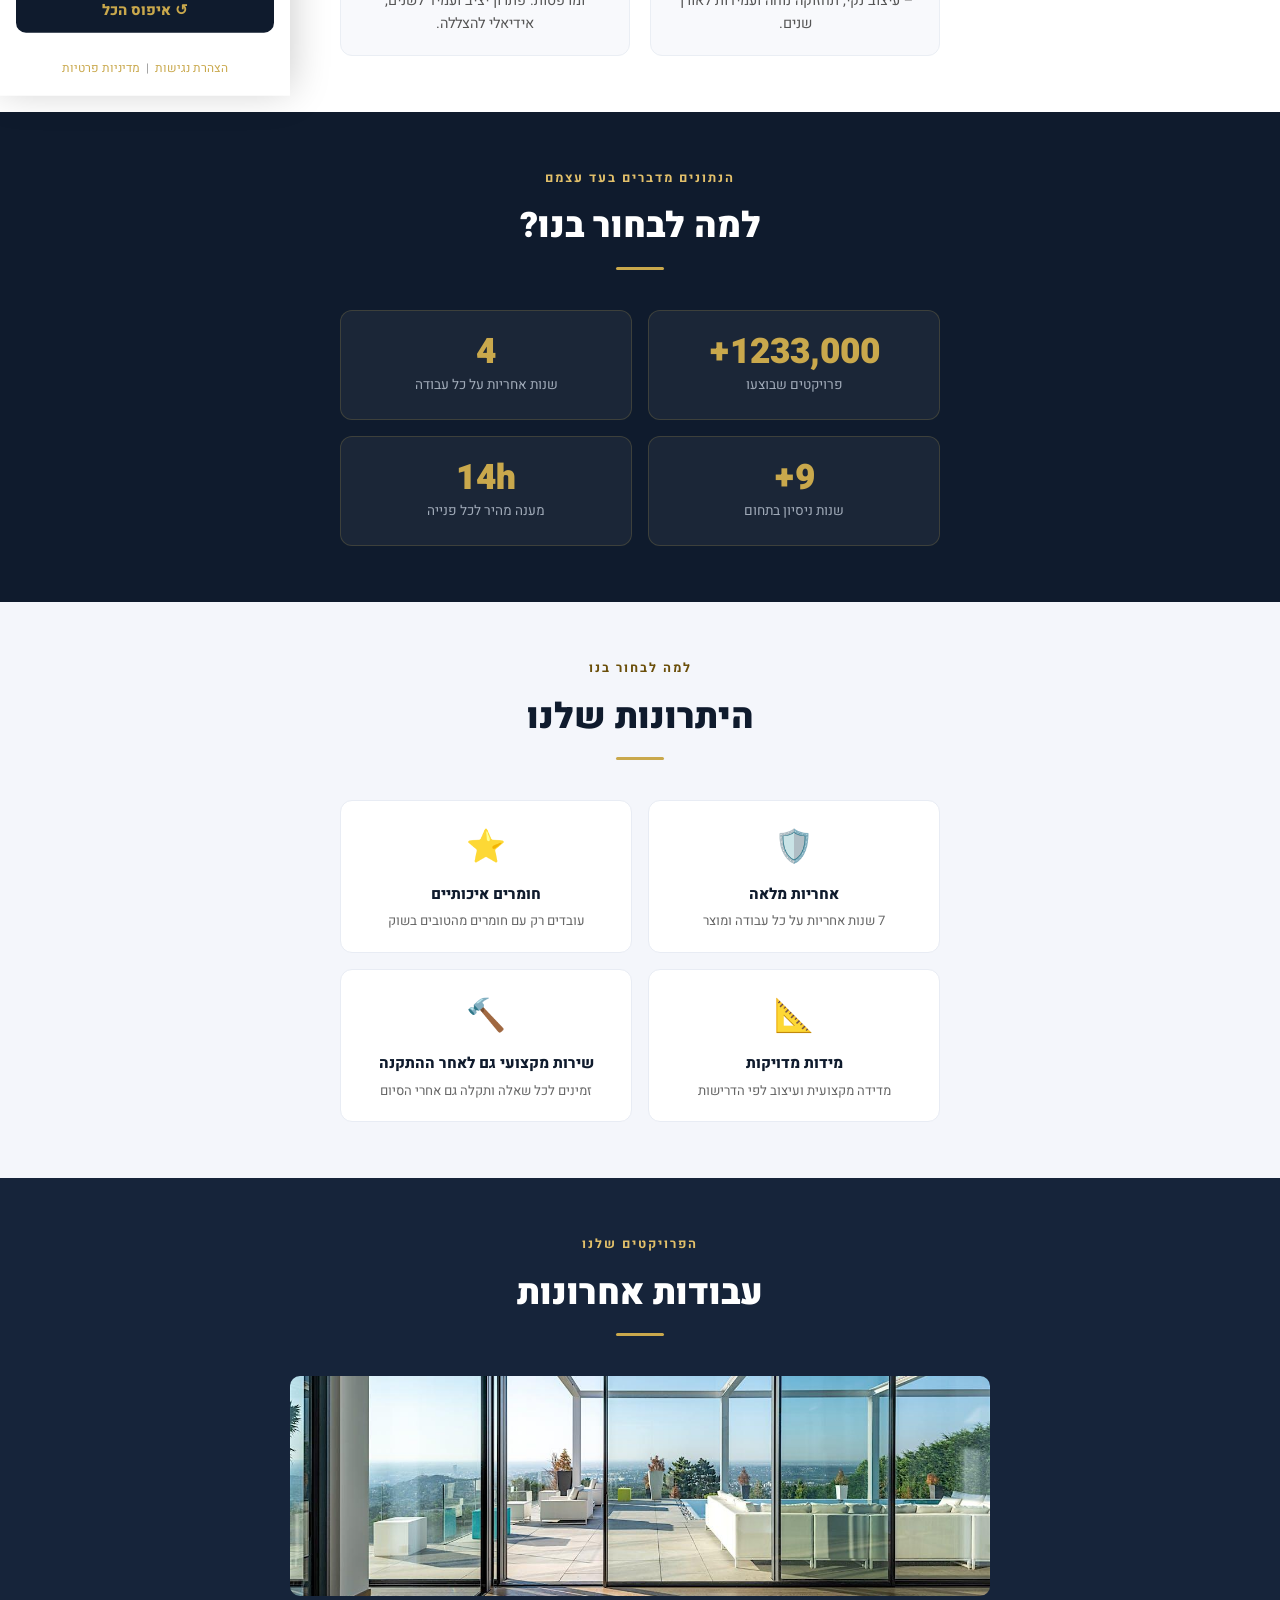
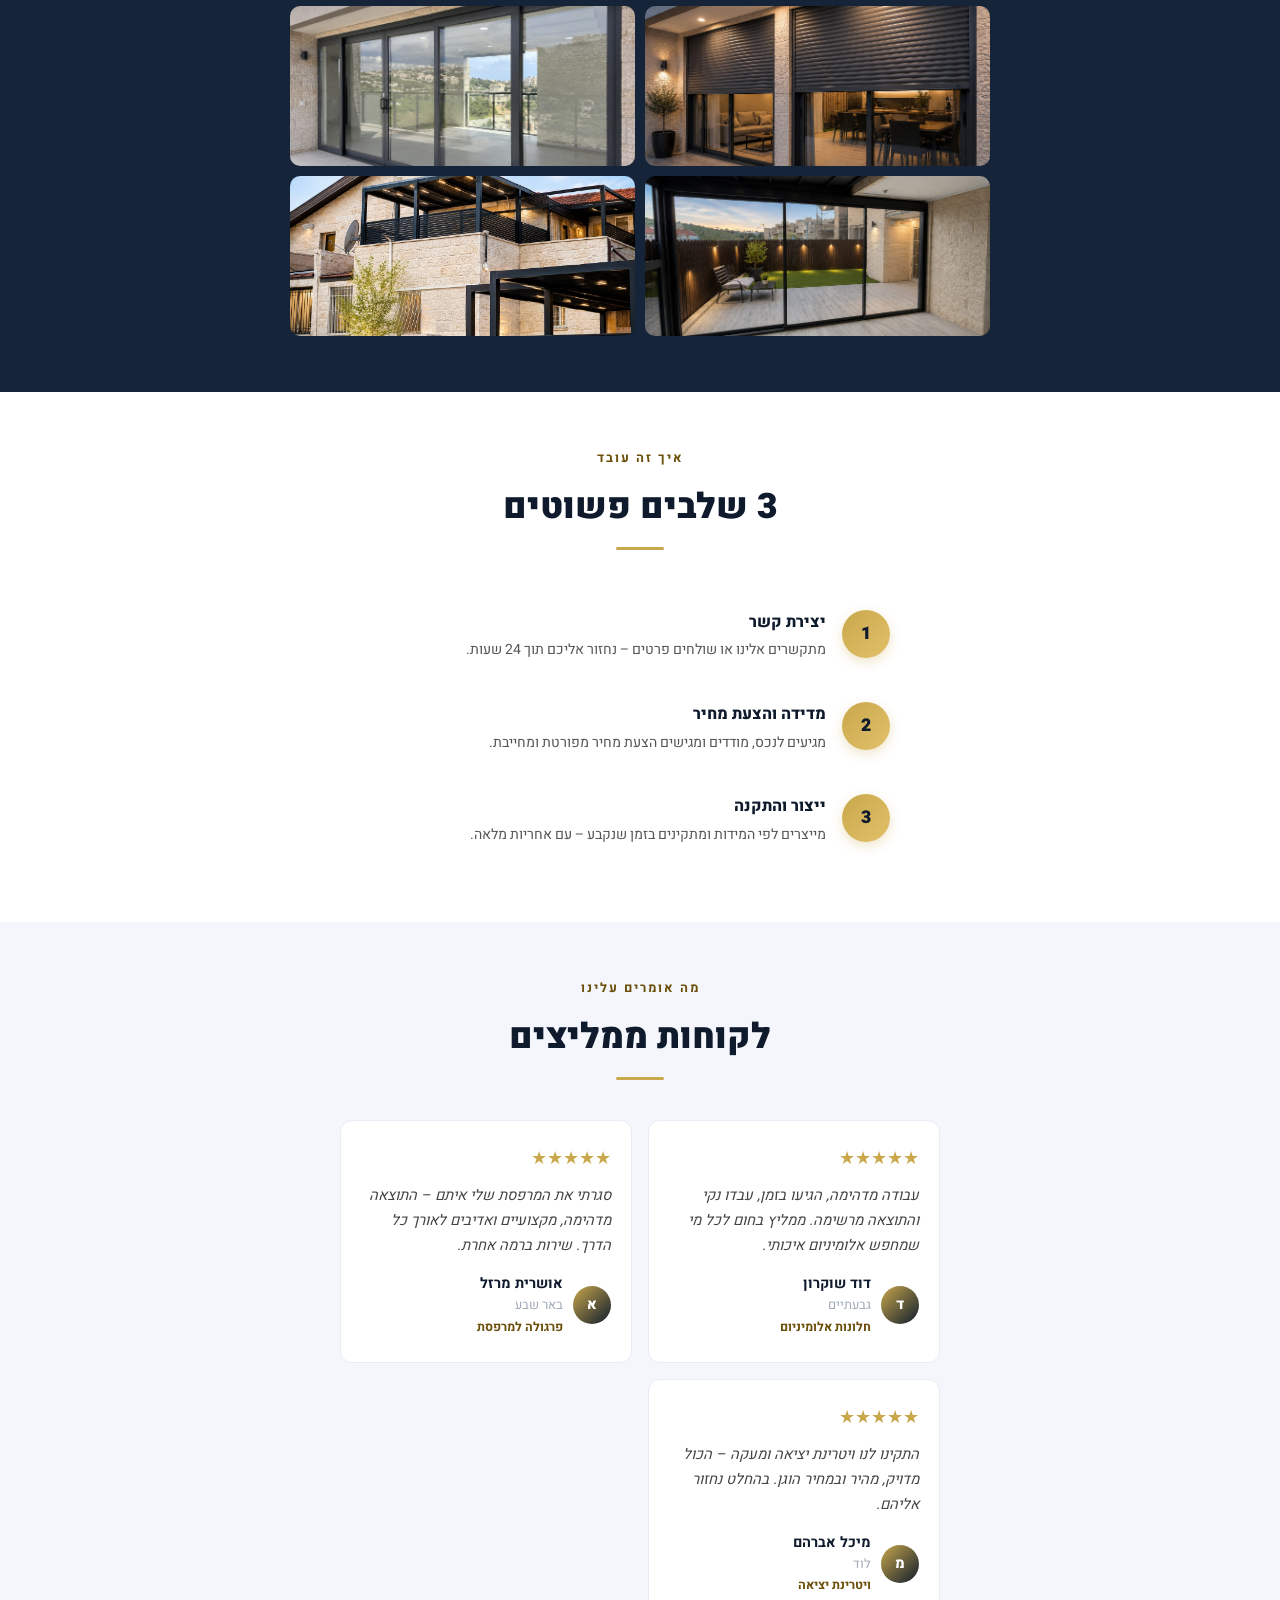
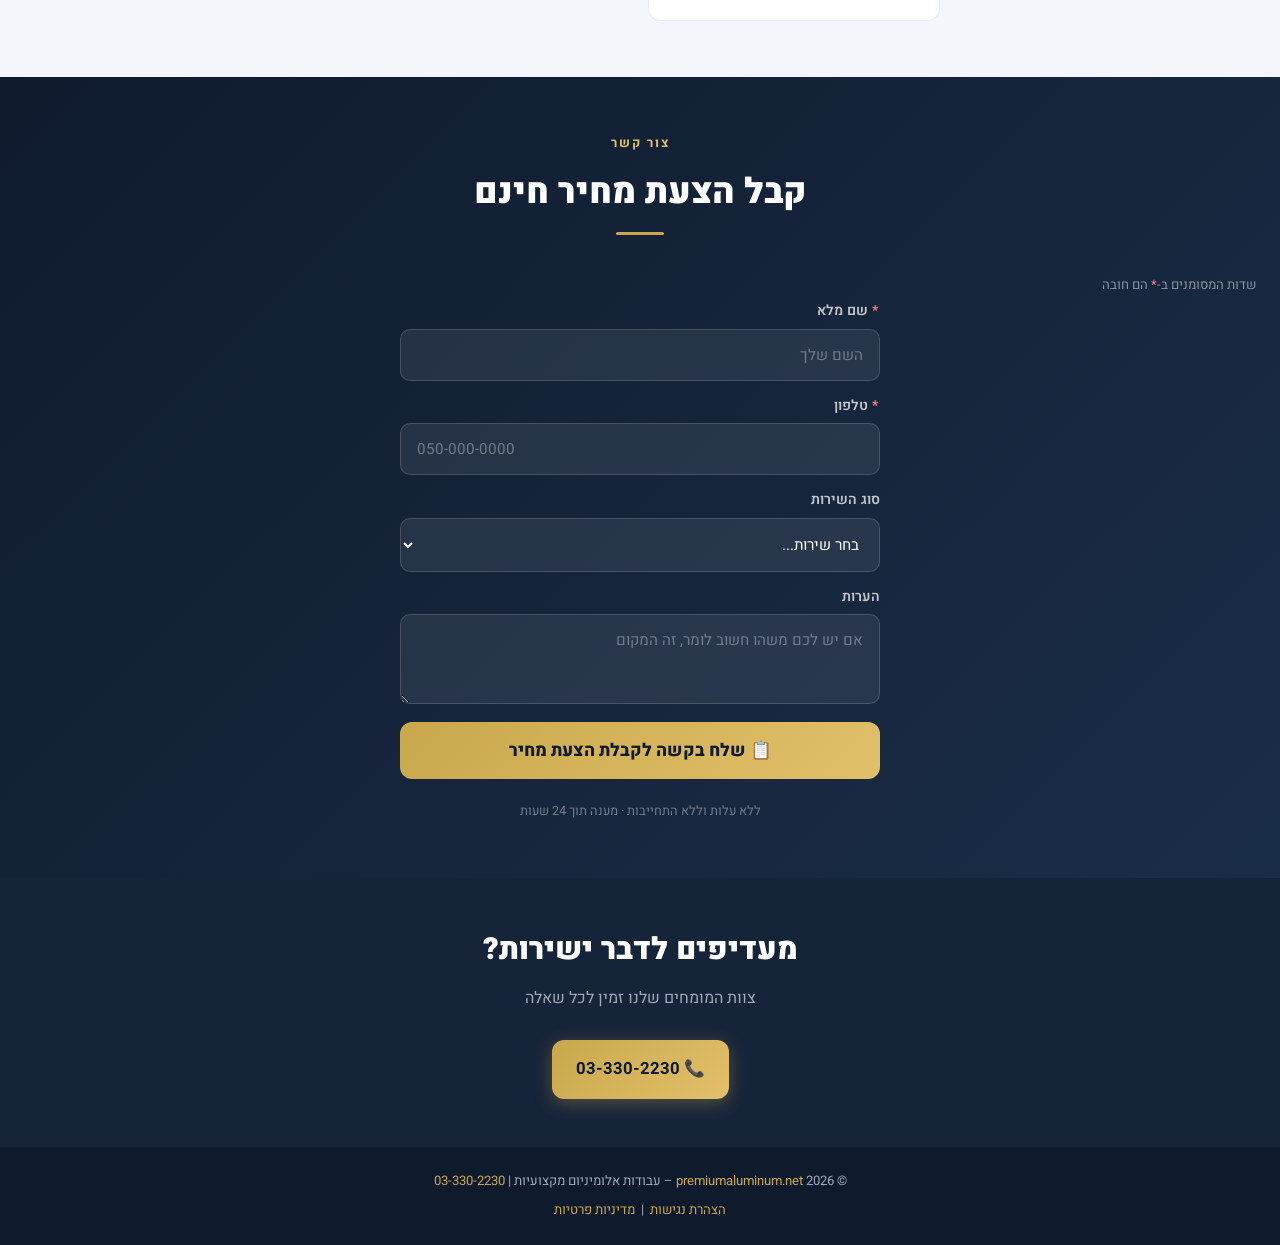
==== commit 81ac0e50: "Remove WhatsApp button from final CTA section https://claude.ai/code/session_015mHE9tr3tgbTTvaNhujuq" ====
--- a/index.html
+++ b/index.html
@@ -345,7 +345,6 @@
   <p>צוות המומחים שלנו זמין לכל שאלה</p>
   <div class="cta-group">
     <a href="tel:03-330-2230" class="btn btn-gold">📞 03-330-2230</a>
-    <a href="https://wa.me/972549029017?text=%D7%A9%D7%9C%D7%95%D7%9D%2C%20%D7%A8%D7%90%D7%99%D7%AA%D7%99%20%D7%90%D7%AA%20%D7%94%D7%90%D7%AA%D7%A8%20%D7%A9%D7%9C%D7%9B%D7%9D%20%D7%95%D7%90%D7%A9%D7%9E%D7%97%20%D7%9C%D7%A7%D7%91%D7%9C%20%D7%94%D7%A6%D7%A2%D7%AA%20%D7%9E%D7%97%D7%99%D7%A8" class="btn btn-outline">💬 WhatsApp</a>
   </div>
 </section>
 
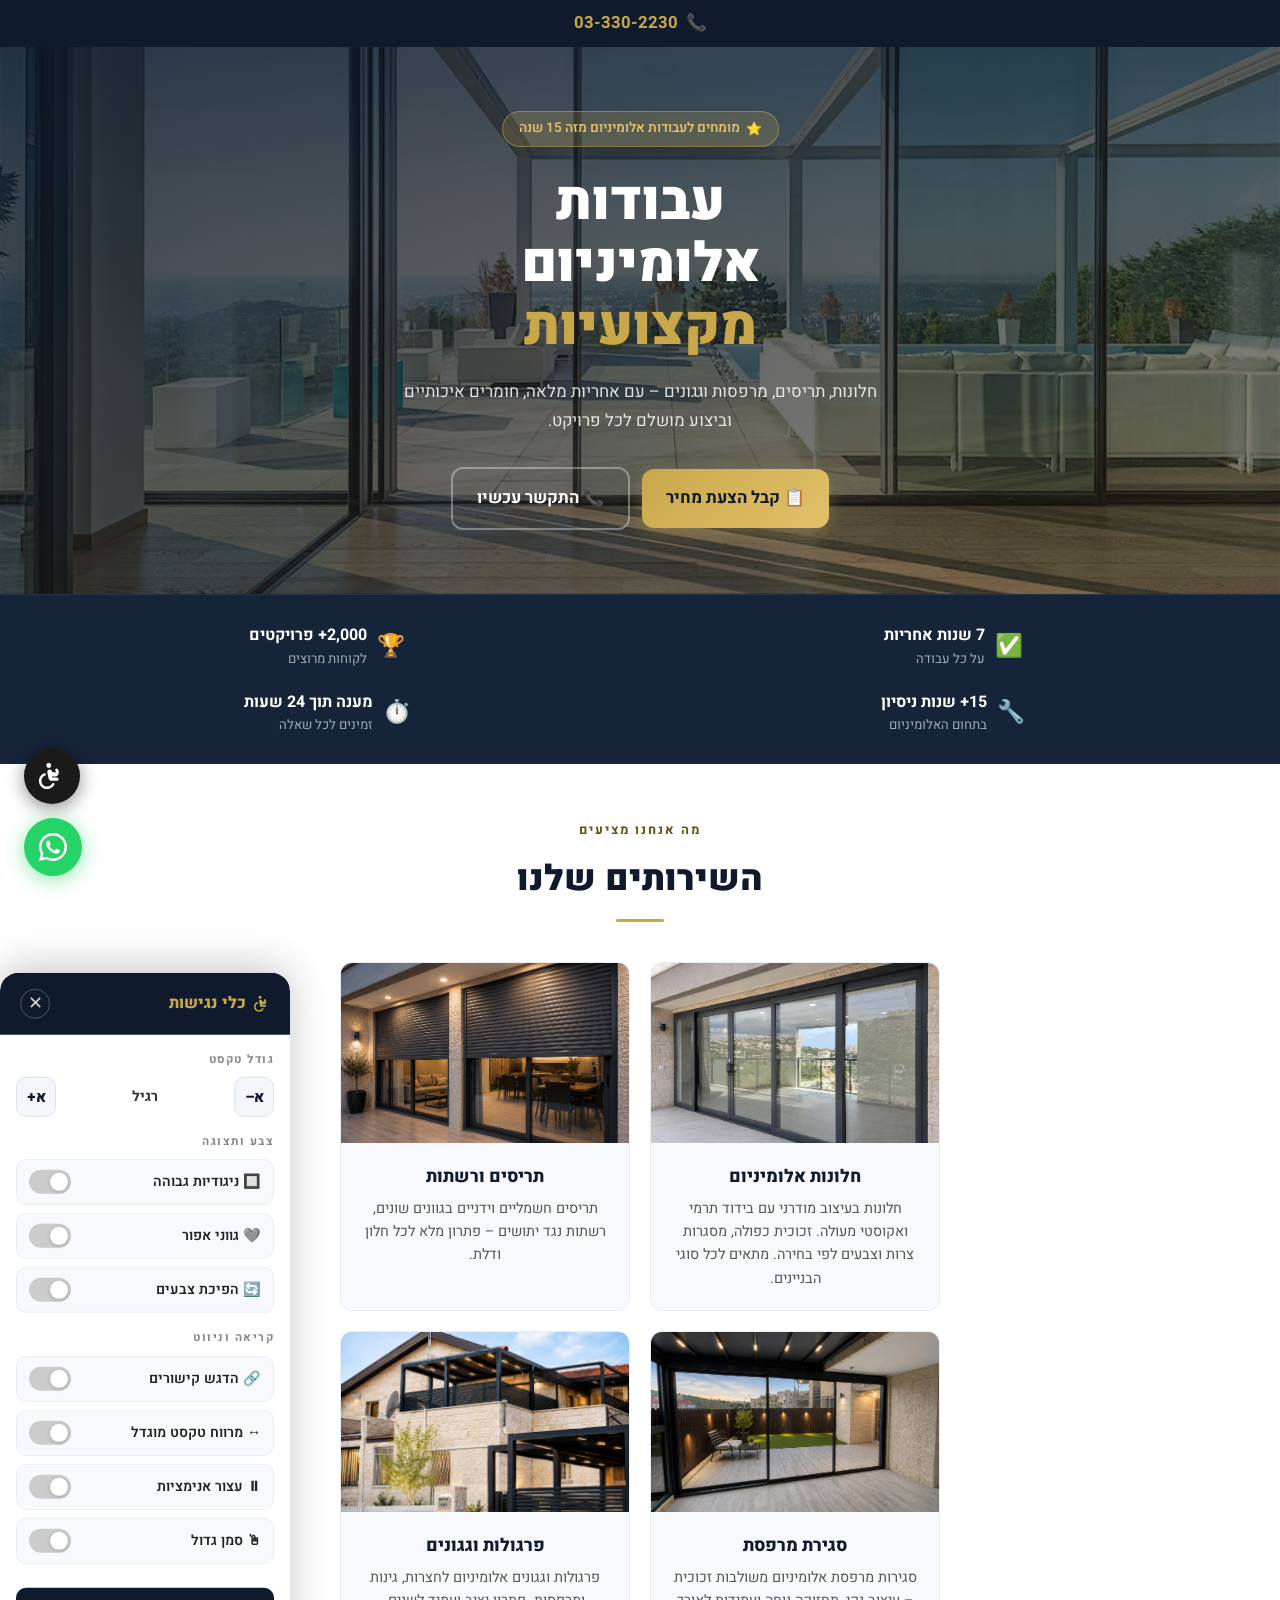
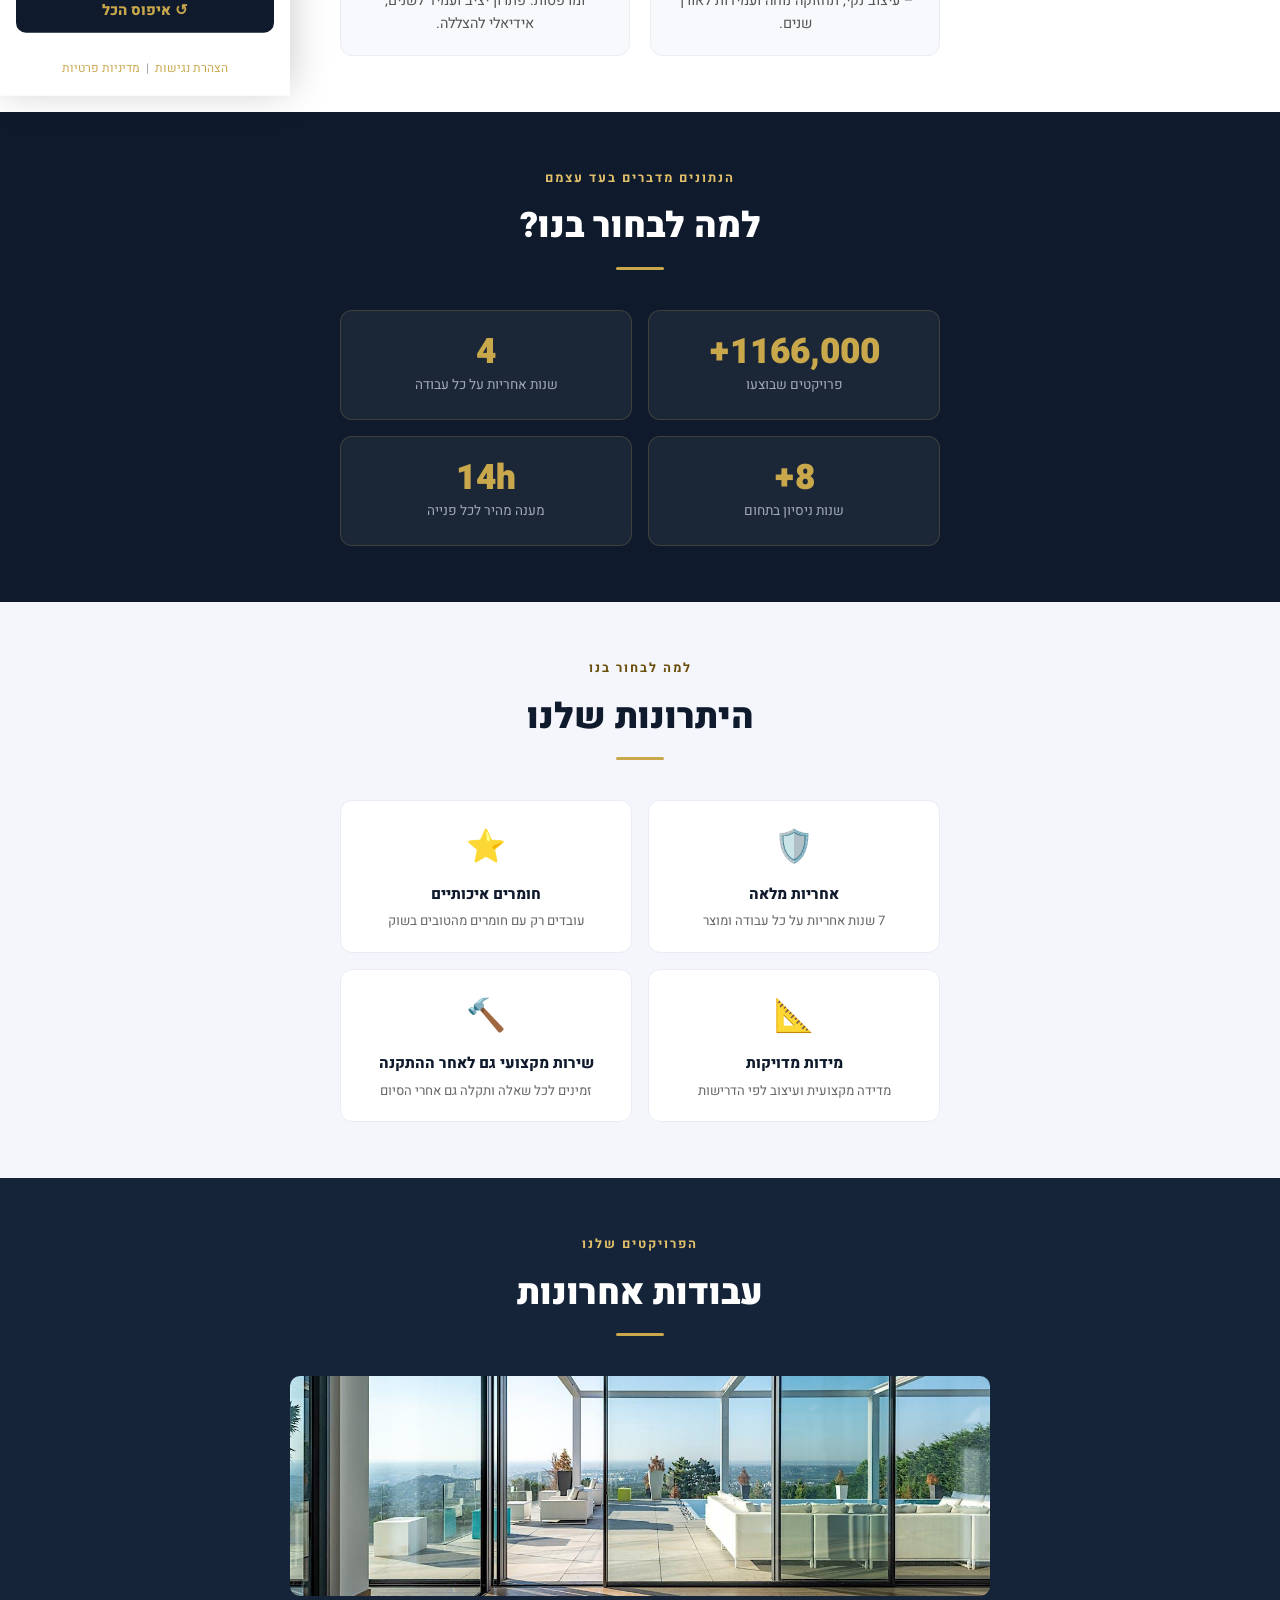
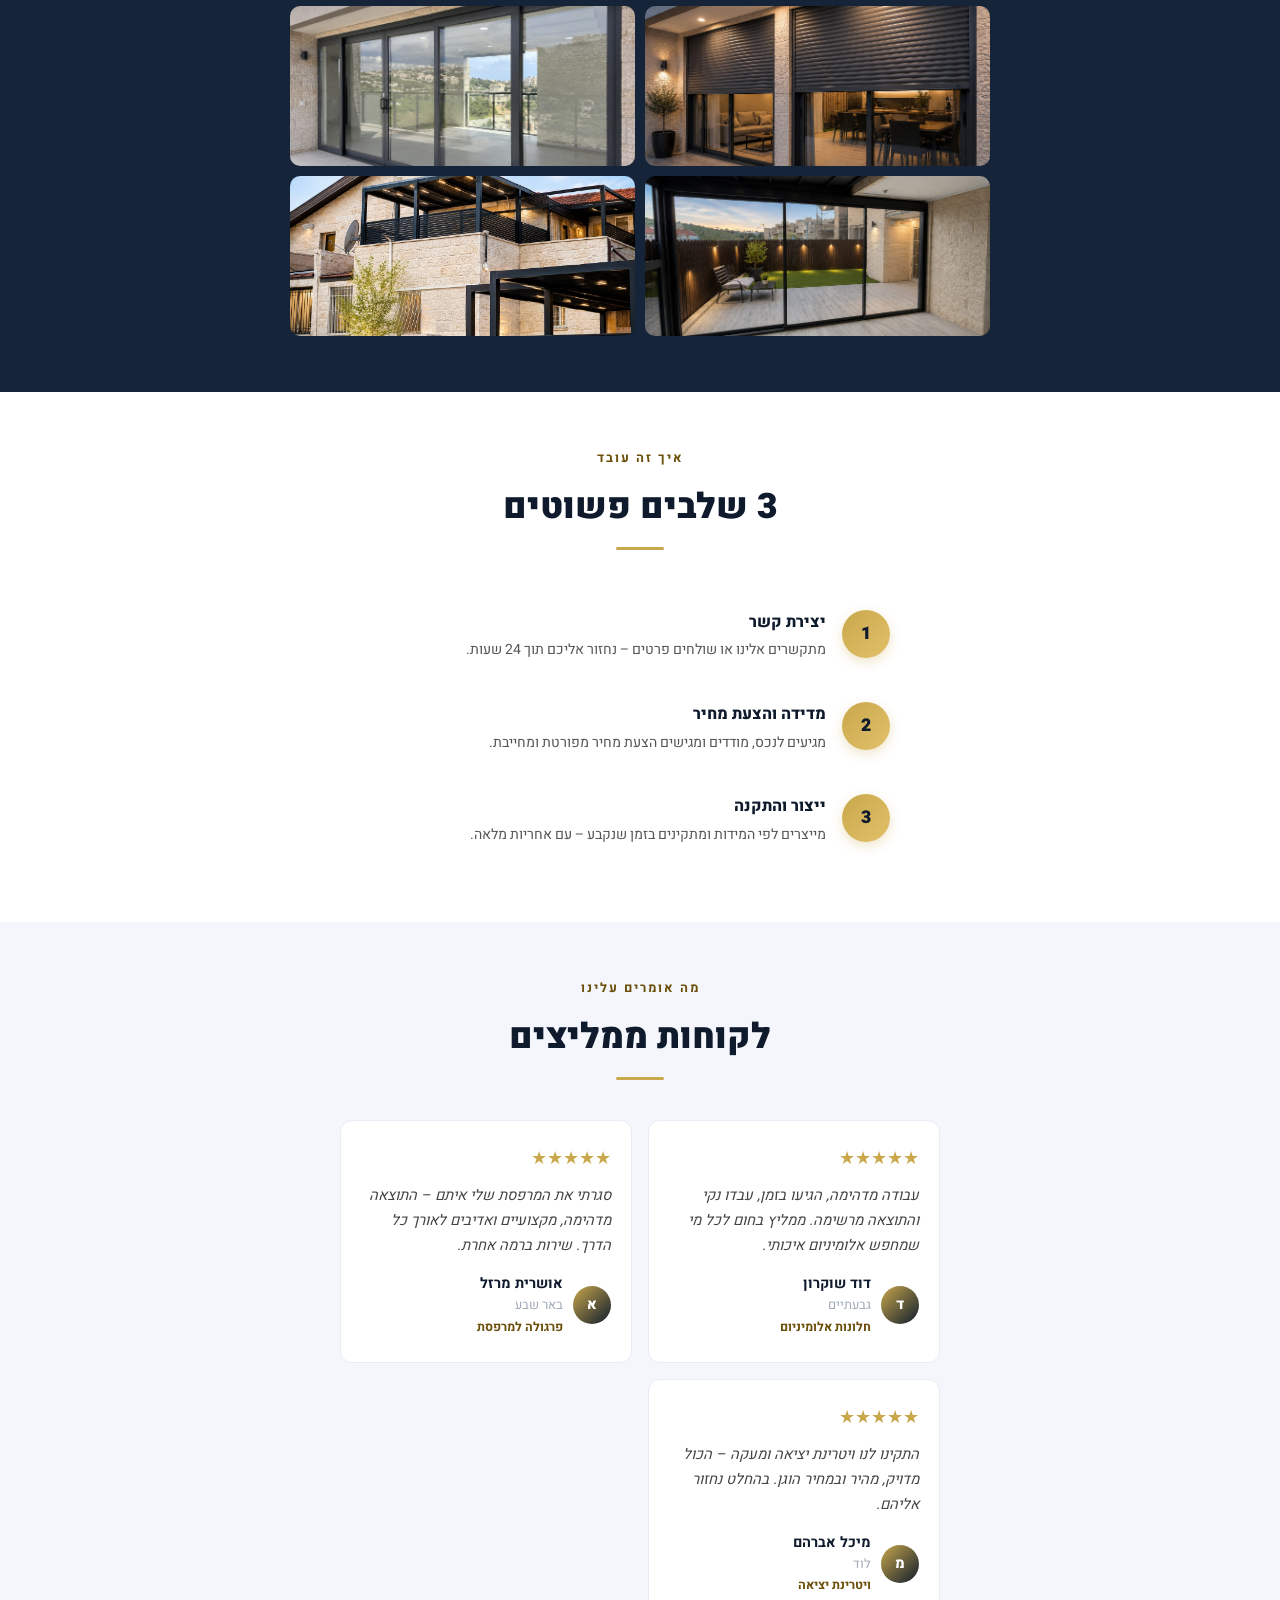
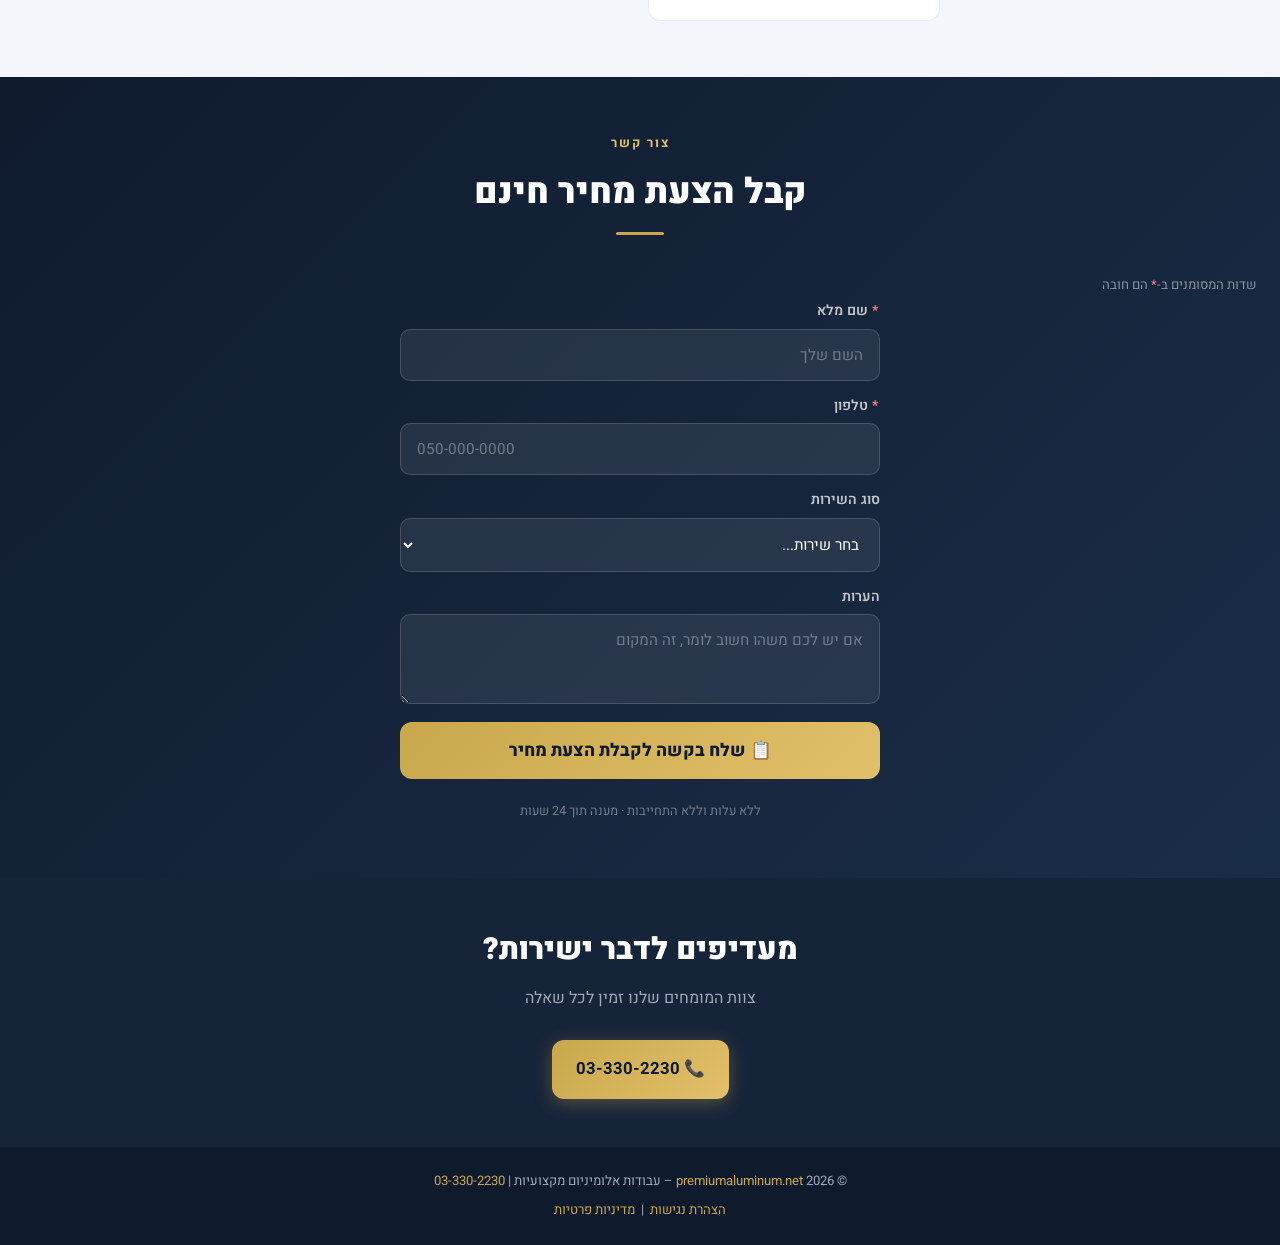
==== commit 125f568c: "Send form details to WhatsApp on submission https://claude.ai/code/session_015mHE9tr3tgbTTvaNhujuqY" ====
--- a/index.html
+++ b/index.html
@@ -432,6 +432,18 @@
     return;
   }
 
+  const service = document.getElementById('fservice').value;
+  const notes   = document.getElementById('fnotes').value.trim();
+
+  let msg = `שלום, קיבלתי פנייה חדשה מהאתר premiumaluminum.net:\n\n`;
+  msg += `👤 שם: ${name}\n`;
+  msg += `📞 טלפון: ${phone}\n`;
+  if (service) msg += `🔧 שירות: ${service}\n`;
+  if (notes)   msg += `📝 הערות: ${notes}\n`;
+
+  const waUrl = `https://wa.me/972549029017?text=${encodeURIComponent(msg)}`;
+  window.open(waUrl, '_blank', 'noopener');
+
   document.getElementById('successMsg').style.display = 'block';
   const btn = document.querySelector('.btn-submit');
   btn.disabled = true;
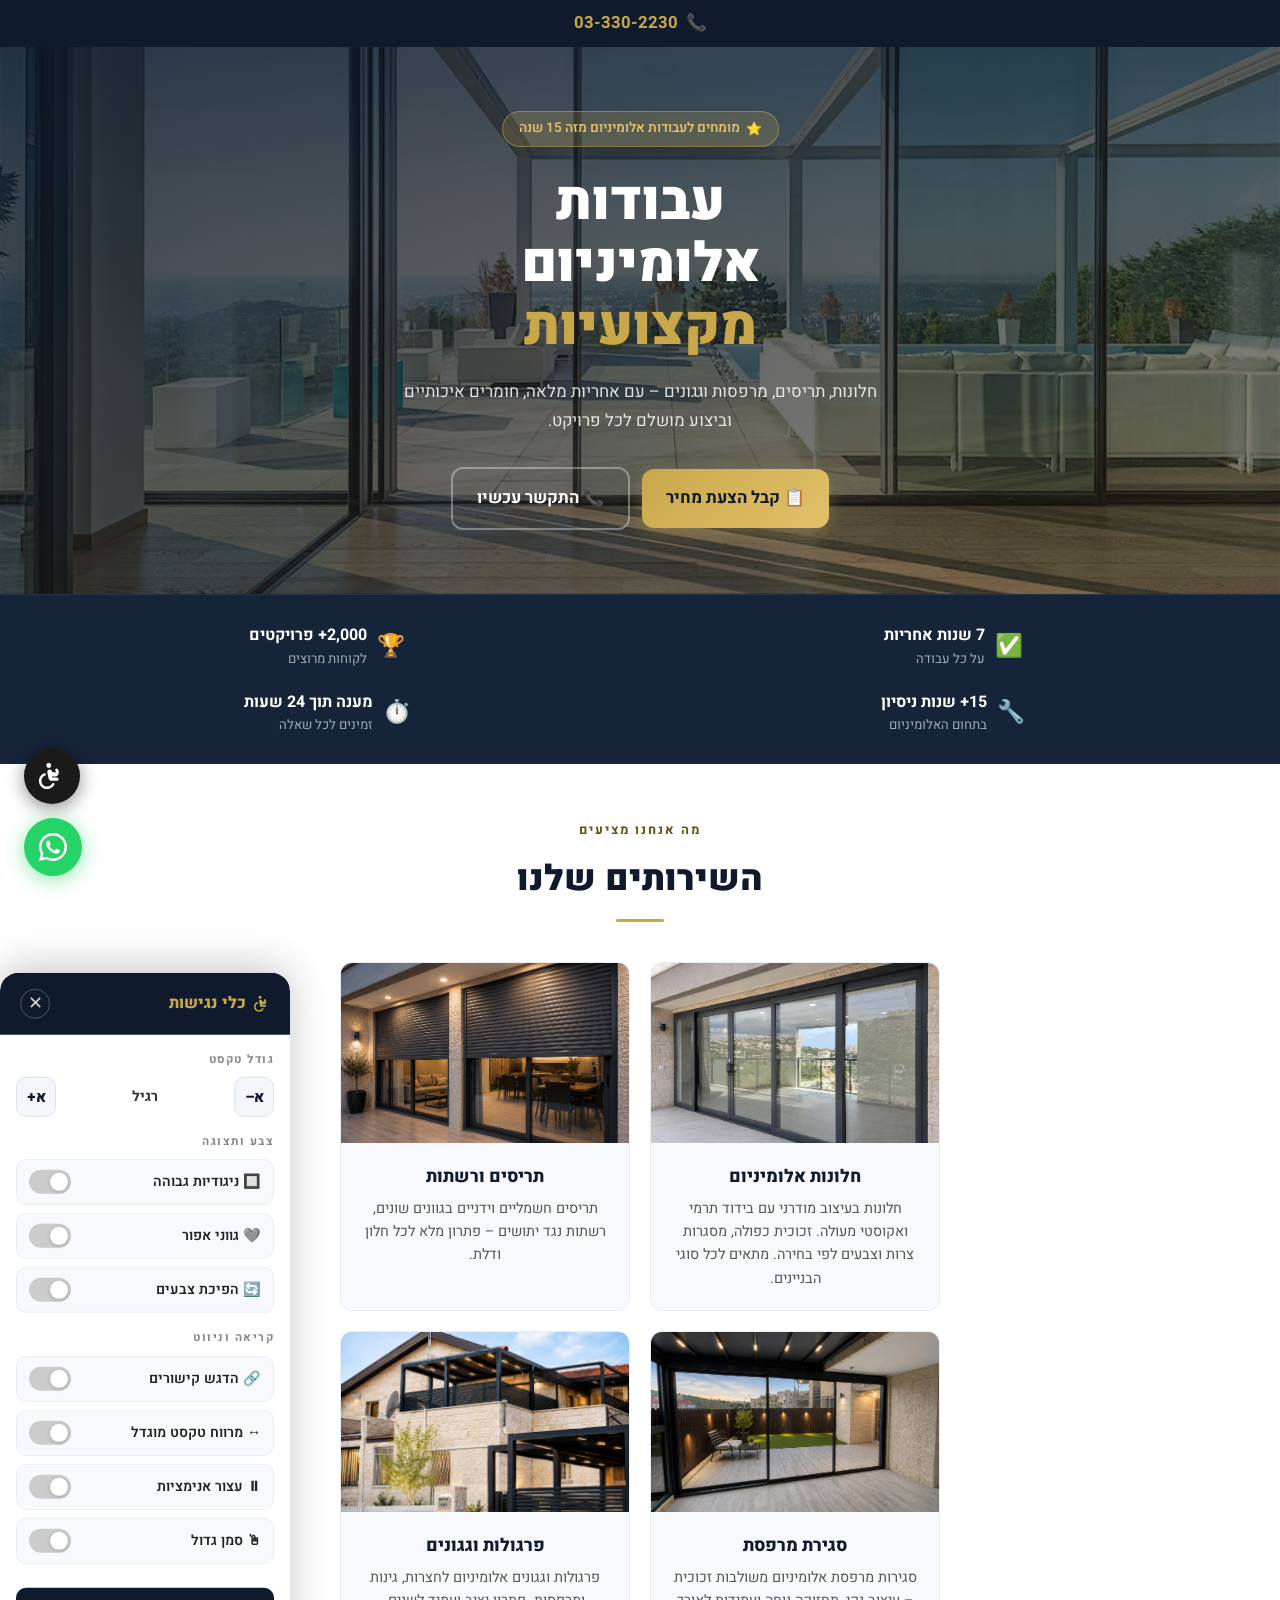
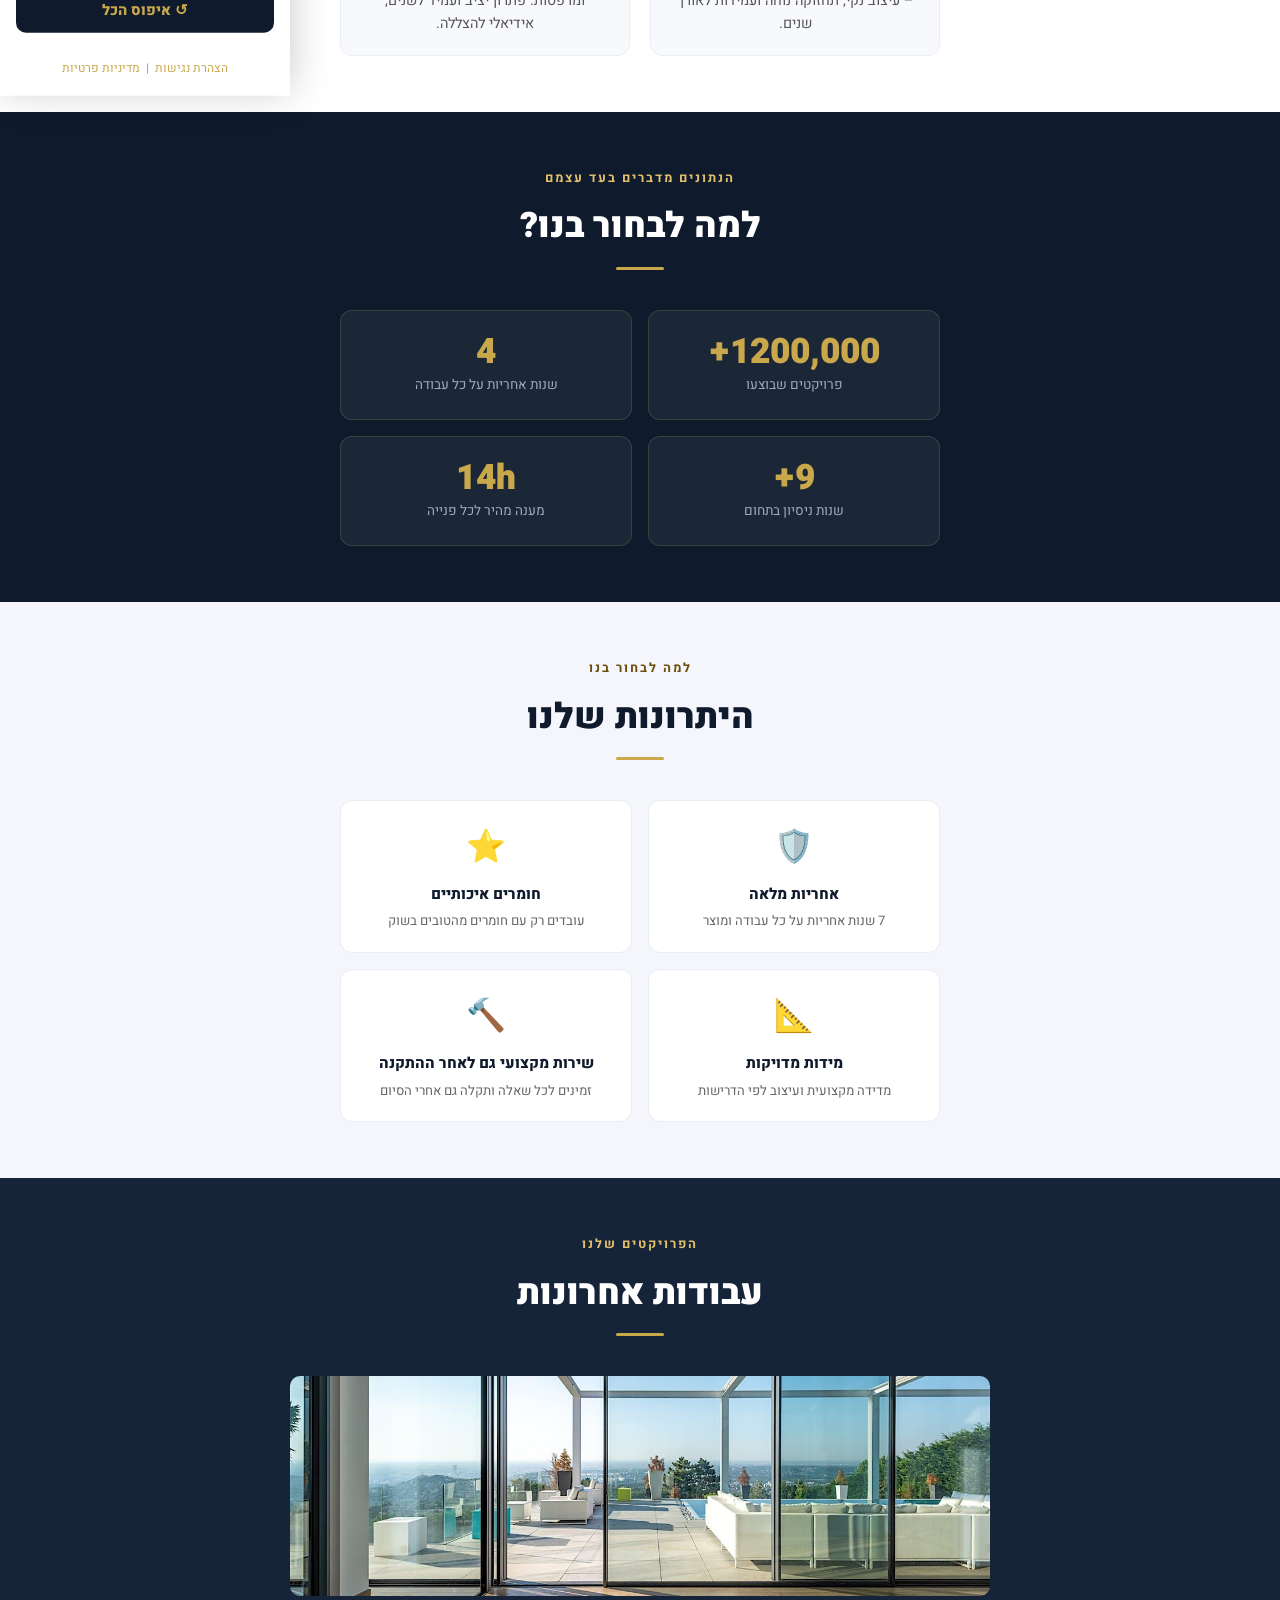
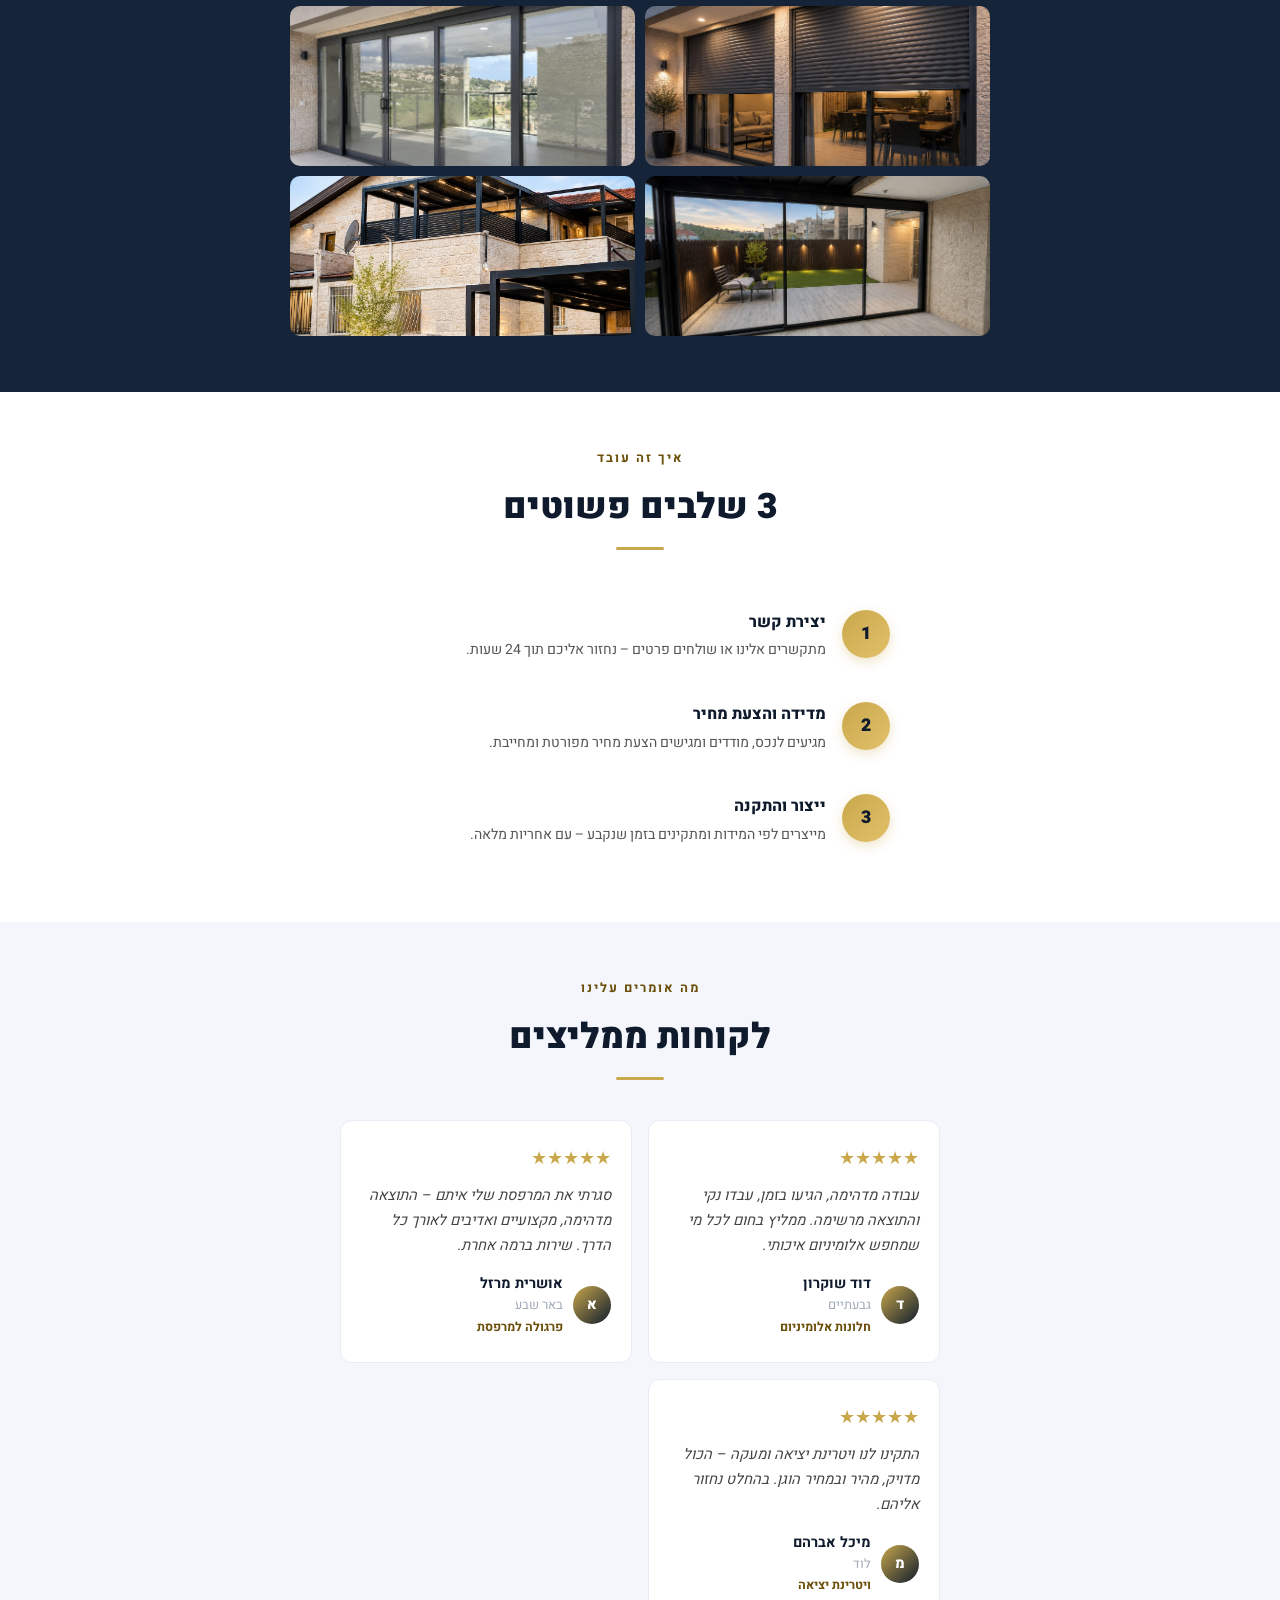
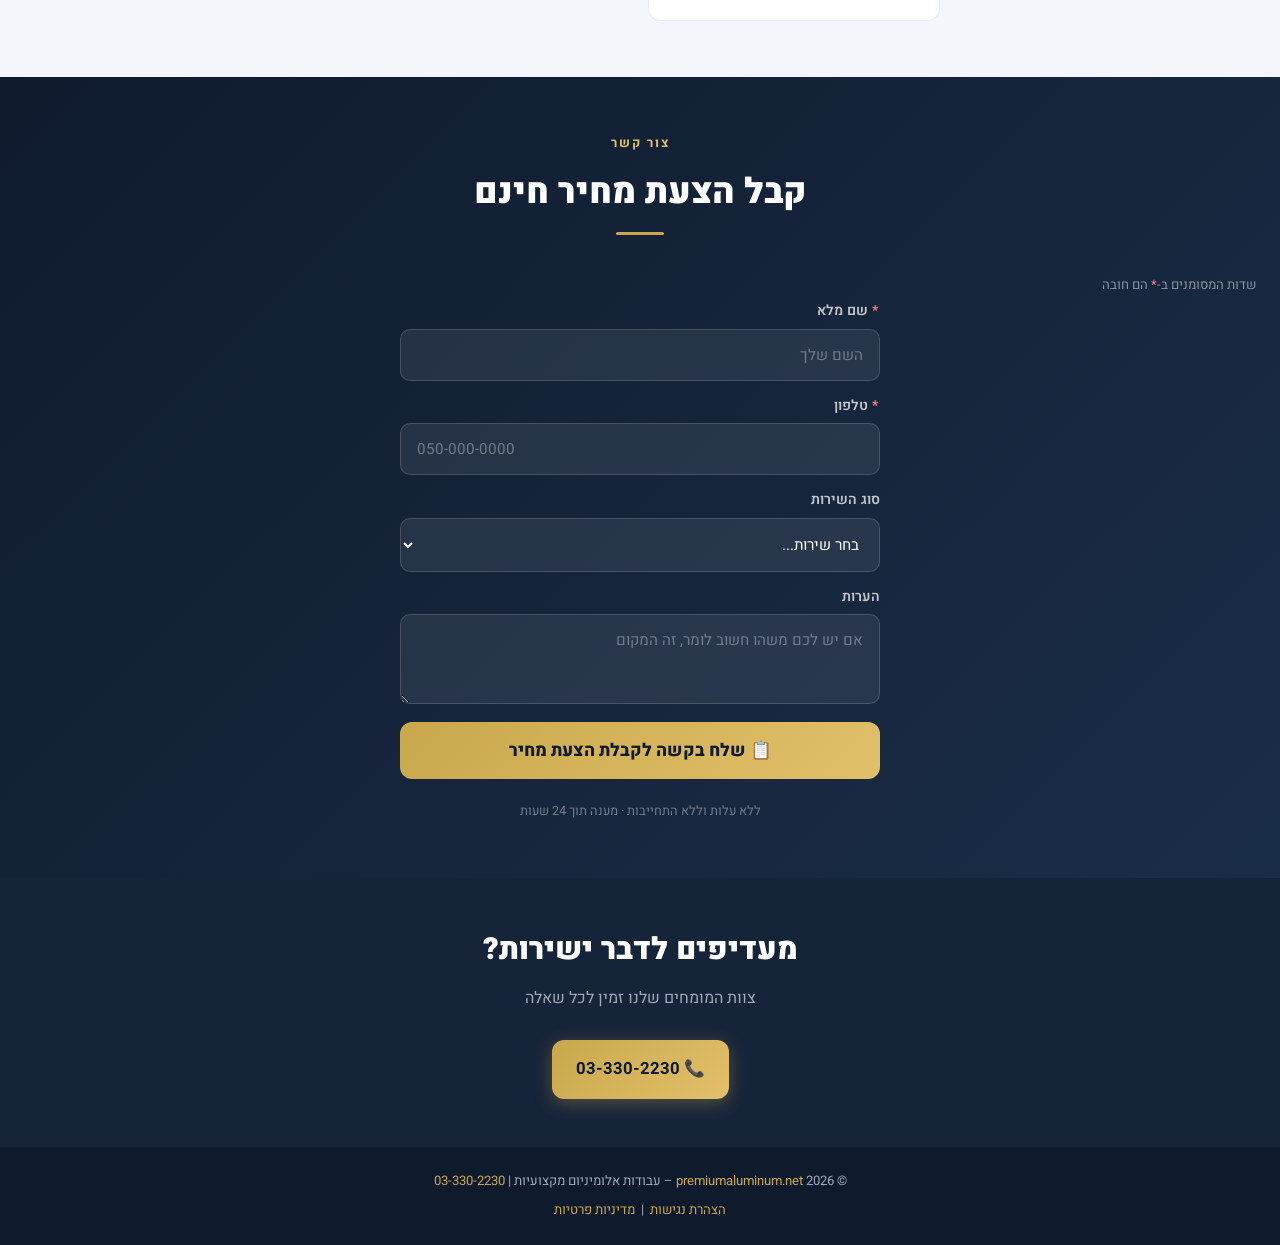
==== commit bb1fa2fb: "Replace index.html with Make.com webhook integration for lead capture" ====
--- a/index.html
+++ b/index.html
@@ -170,7 +170,7 @@
   <h1 id="hero-heading">עבודות<br>אלומיניום<span>מקצועיות</span></h1>
   <p>חלונות, תריסים, מרפסות וגגונים – עם אחריות מלאה, חומרים איכותיים וביצוע מושלם לכל פרויקט.</p>
   <div class="cta-group">
-    <a href="https://wa.me/972549029017?text=%D7%A9%D7%9C%D7%95%D7%9D%2C%20%D7%A8%D7%90%D7%99%D7%AA%D7%99%20%D7%90%D7%AA%20%D7%94%D7%90%D7%AA%D7%A8%20%D7%A9%D7%9C%D7%9B%D7%9D%20%D7%95%D7%90%D7%A9%D7%9E%D7%97%20%D7%9C%D7%A7%D7%91%D7%9C%20%D7%94%D7%A6%D7%A2%D7%AA%20%D7%9E%D7%97%D7%99%D7%A8" target="_blank" class="btn btn-gold">📋 קבל הצעת מחיר</a>
+    <a href="#leads" class="btn btn-gold">📋 קבל הצעת מחיר</a>
     <a href="tel:03-330-2230" class="btn btn-outline">📞 התקשר עכשיו</a>
   </div>
 </section>
@@ -419,7 +419,9 @@
   }
 }
 
-function submitForm() {
+const LEAD_WEBHOOK_URL = 'https://hook.eu1.make.com/jrznqmqb80vidre6vv11kc49qryc7fx3';
+
+async function submitForm() {
   const name  = document.getElementById('fname').value.trim();
   const phone = document.getElementById('fphone').value.trim();
   let hasError = false;
@@ -435,19 +437,42 @@
   const service = document.getElementById('fservice').value;
   const notes   = document.getElementById('fnotes').value.trim();
 
-  let msg = `שלום, קיבלתי פנייה חדשה מהאתר premiumaluminum.net:\n\n`;
-  msg += `👤 שם: ${name}\n`;
-  msg += `📞 טלפון: ${phone}\n`;
-  if (service) msg += `🔧 שירות: ${service}\n`;
-  if (notes)   msg += `📝 הערות: ${notes}\n`;
-
-  const waUrl = `https://wa.me/972549029017?text=${encodeURIComponent(msg)}`;
-  window.open(waUrl, '_blank', 'noopener');
-
-  document.getElementById('successMsg').style.display = 'block';
   const btn = document.querySelector('.btn-submit');
+  const originalBtnText = btn.textContent;
   btn.disabled = true;
-  btn.textContent = 'הבקשה נשלחה!';
+  btn.textContent = 'שולח...';
+
+  const payload = {
+    name,
+    phone,
+    service,
+    notes,
+    source: 'premiumaluminum.net',
+    page_url: window.location.href,
+    submitted_at: new Date().toISOString()
+  };
+
+  try {
+    const response = await fetch(LEAD_WEBHOOK_URL, {
+      method: 'POST',
+      headers: { 'Content-Type': 'application/json' },
+      body: JSON.stringify(payload)
+    });
+
+    if (!response.ok) throw new Error('Webhook responded with status ' + response.status);
+
+    document.getElementById('successMsg').style.display = 'block';
+    btn.textContent = 'הבקשה נשלחה!';
+    document.getElementById('fname').value = '';
+    document.getElementById('fphone').value = '';
+    document.getElementById('fnotes').value = '';
+    document.getElementById('fservice').value = '';
+  } catch (err) {
+    console.error('Lead form submit failed:', err);
+    btn.disabled = false;
+    btn.textContent = originalBtnText;
+    alert('אירעה שגיאה בשליחת הטופס. אנא נסו שוב או צרו קשר טלפוני.');
+  }
 }
 </script>
 <script src="a11y-widget.js"></script>
